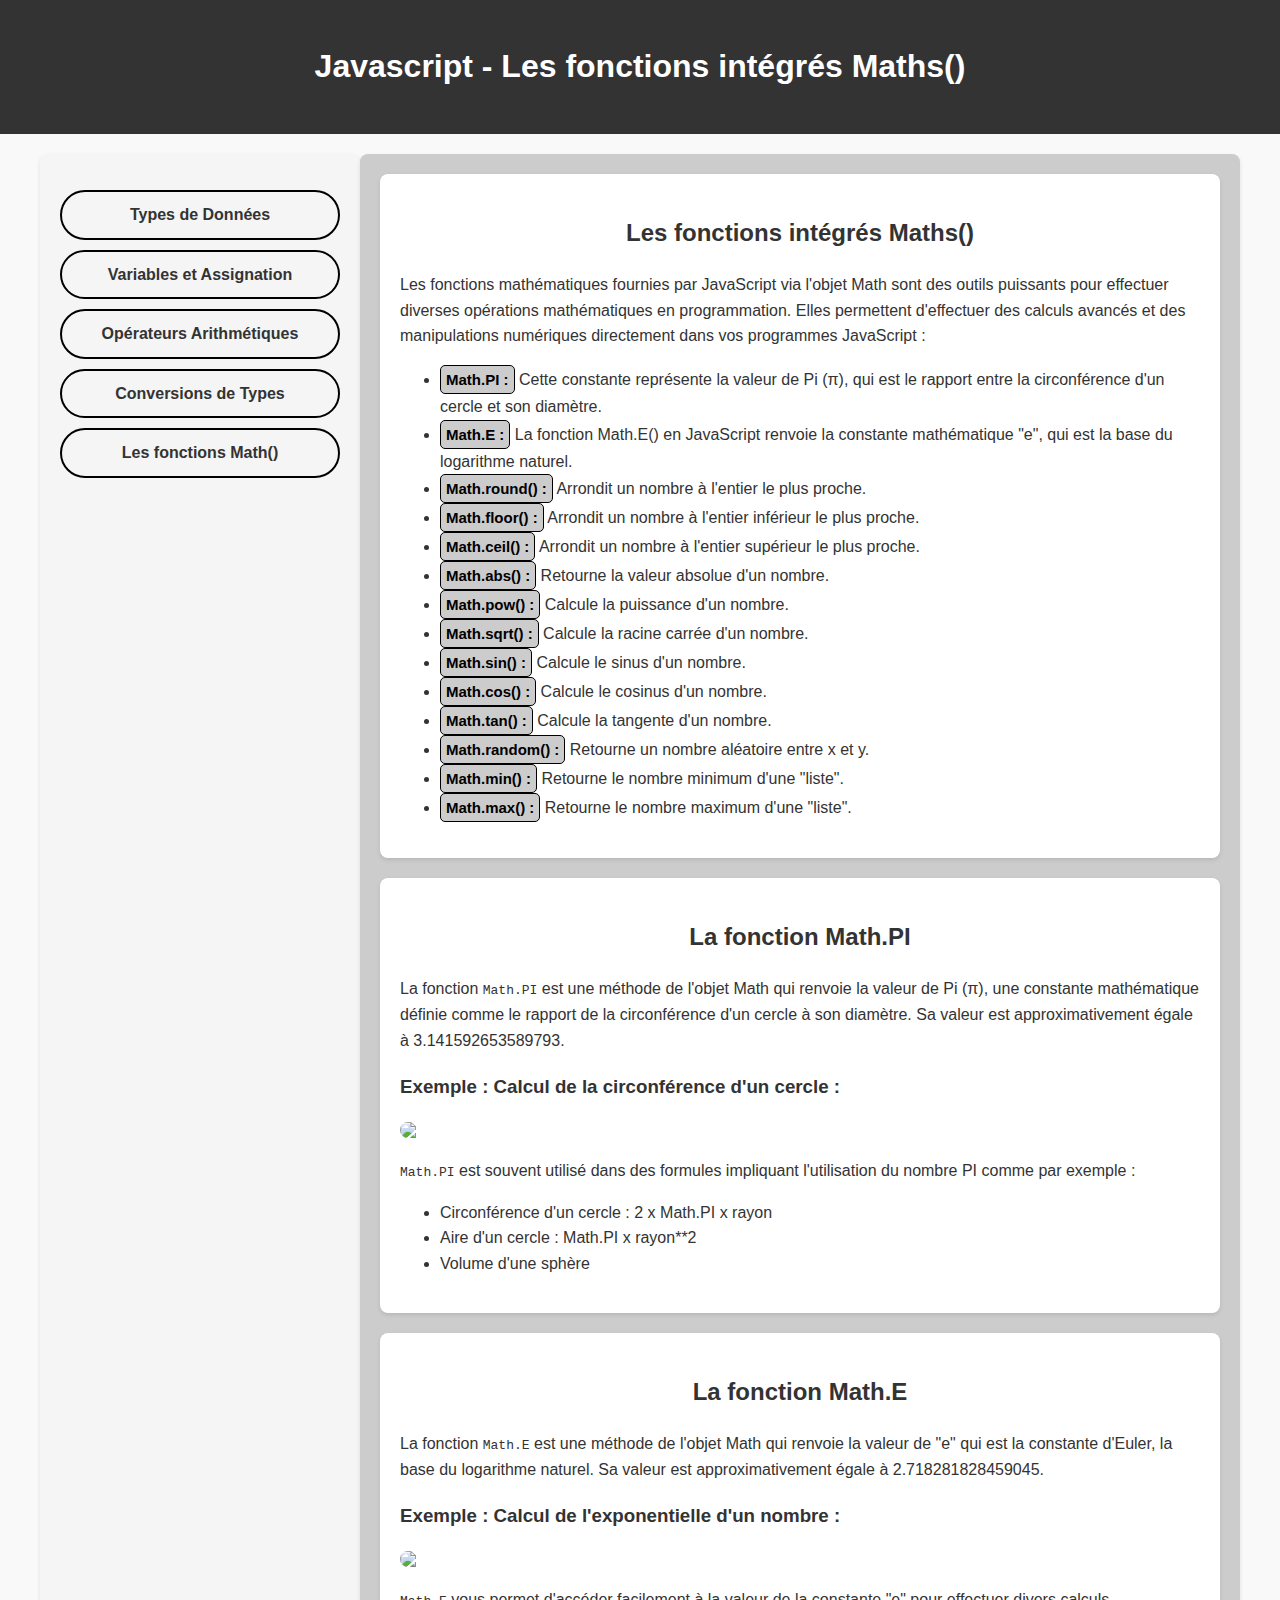
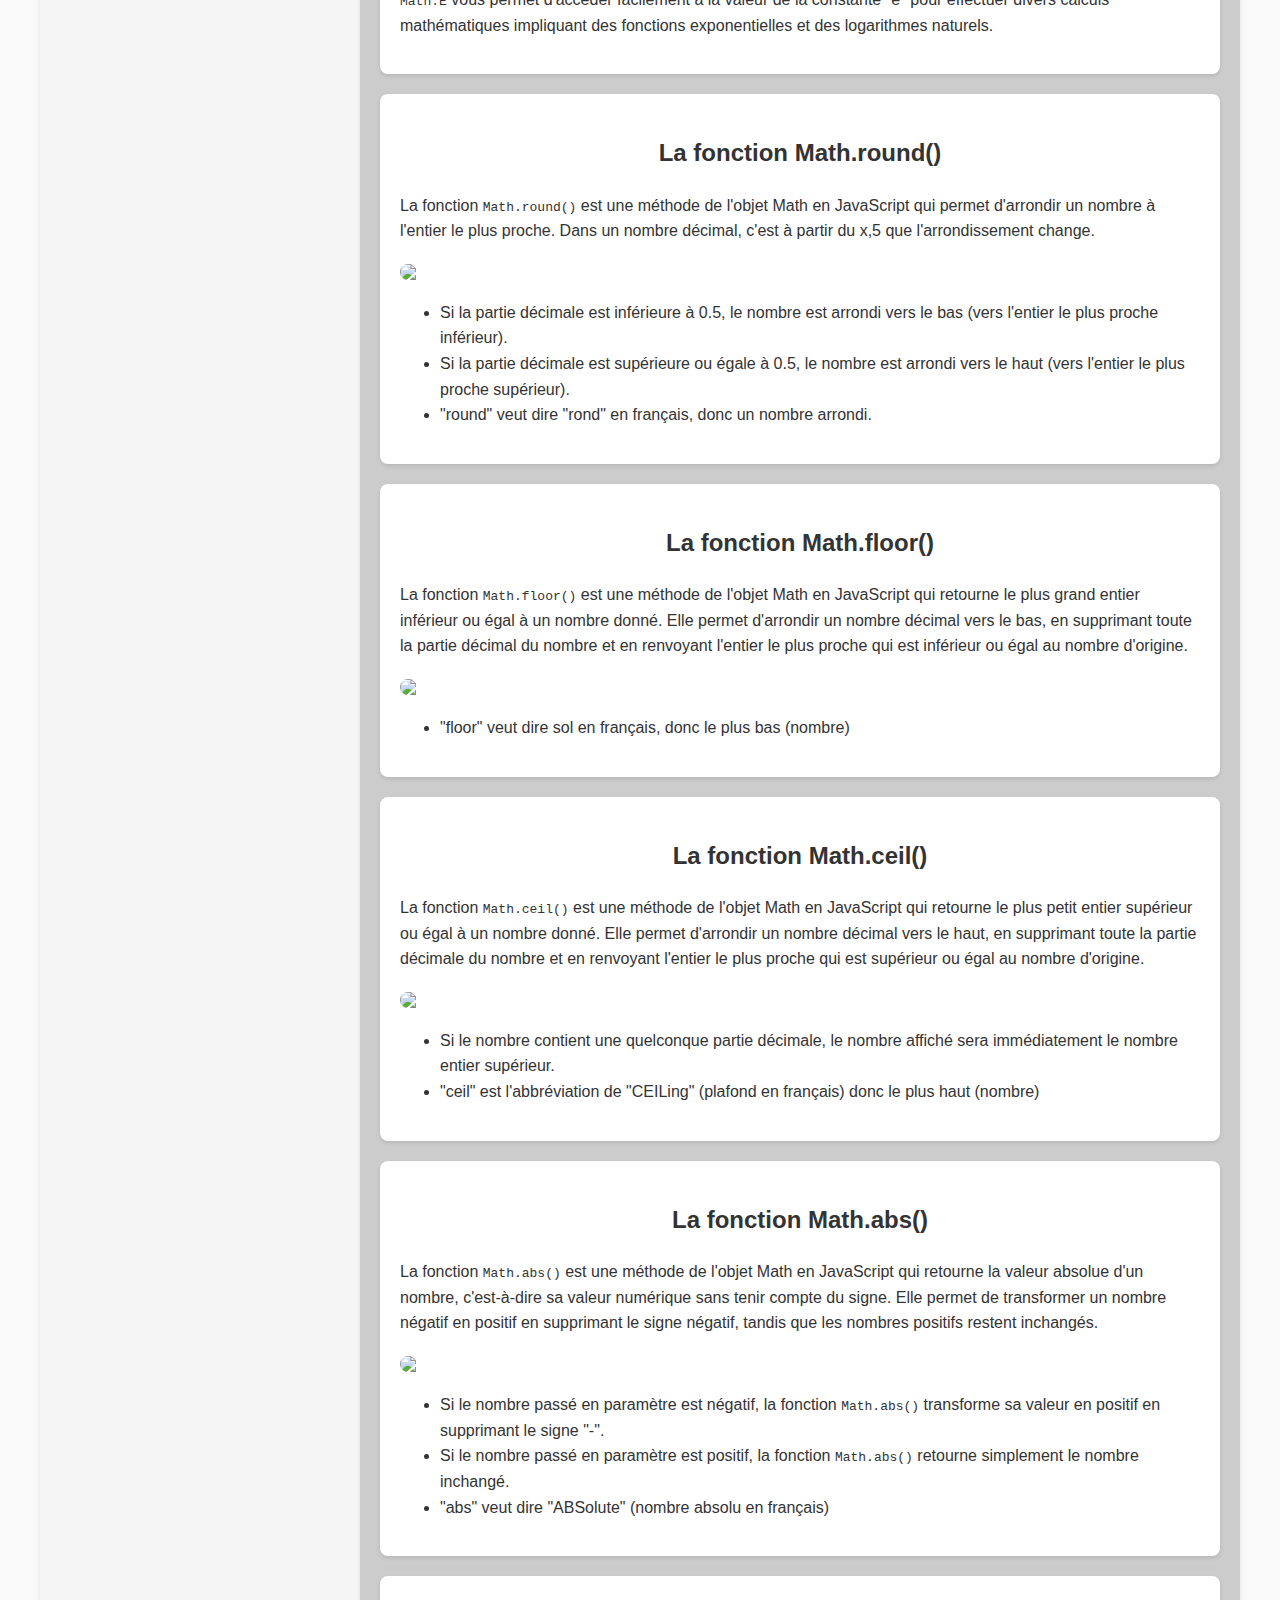
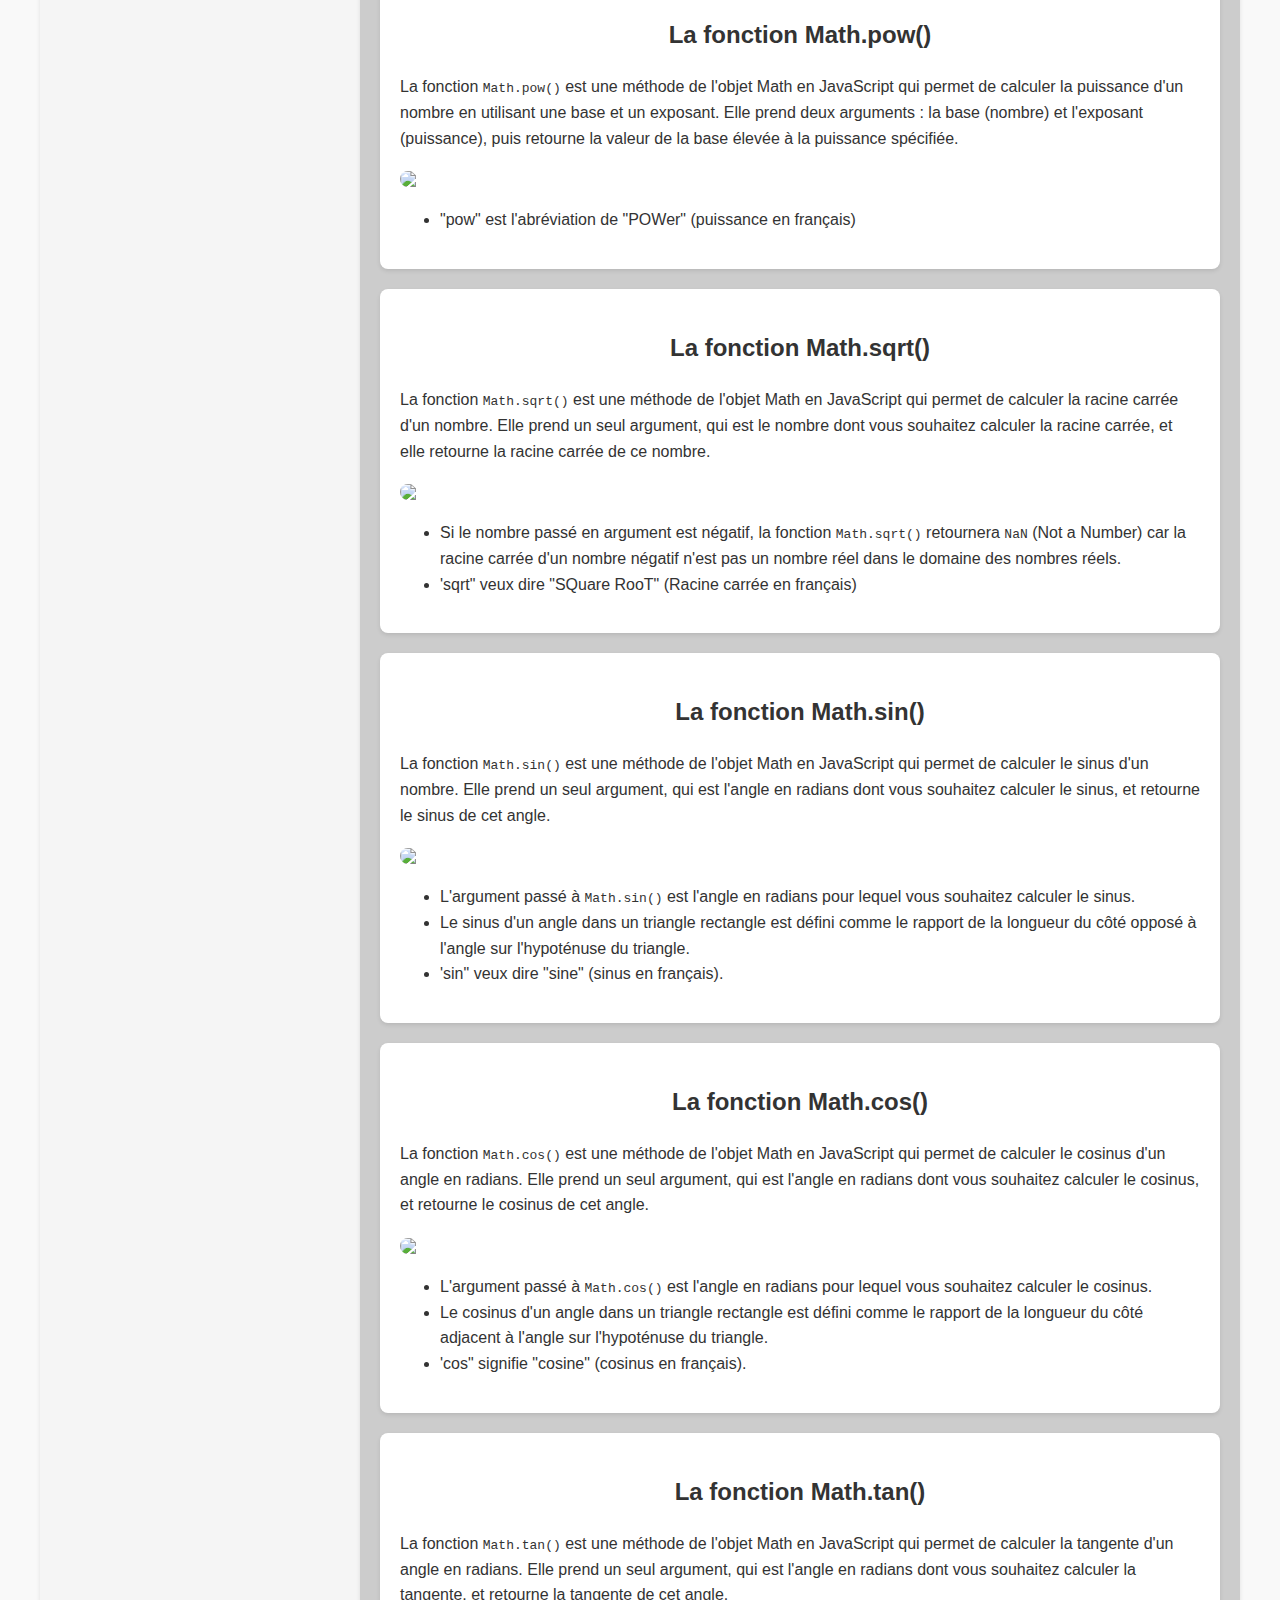
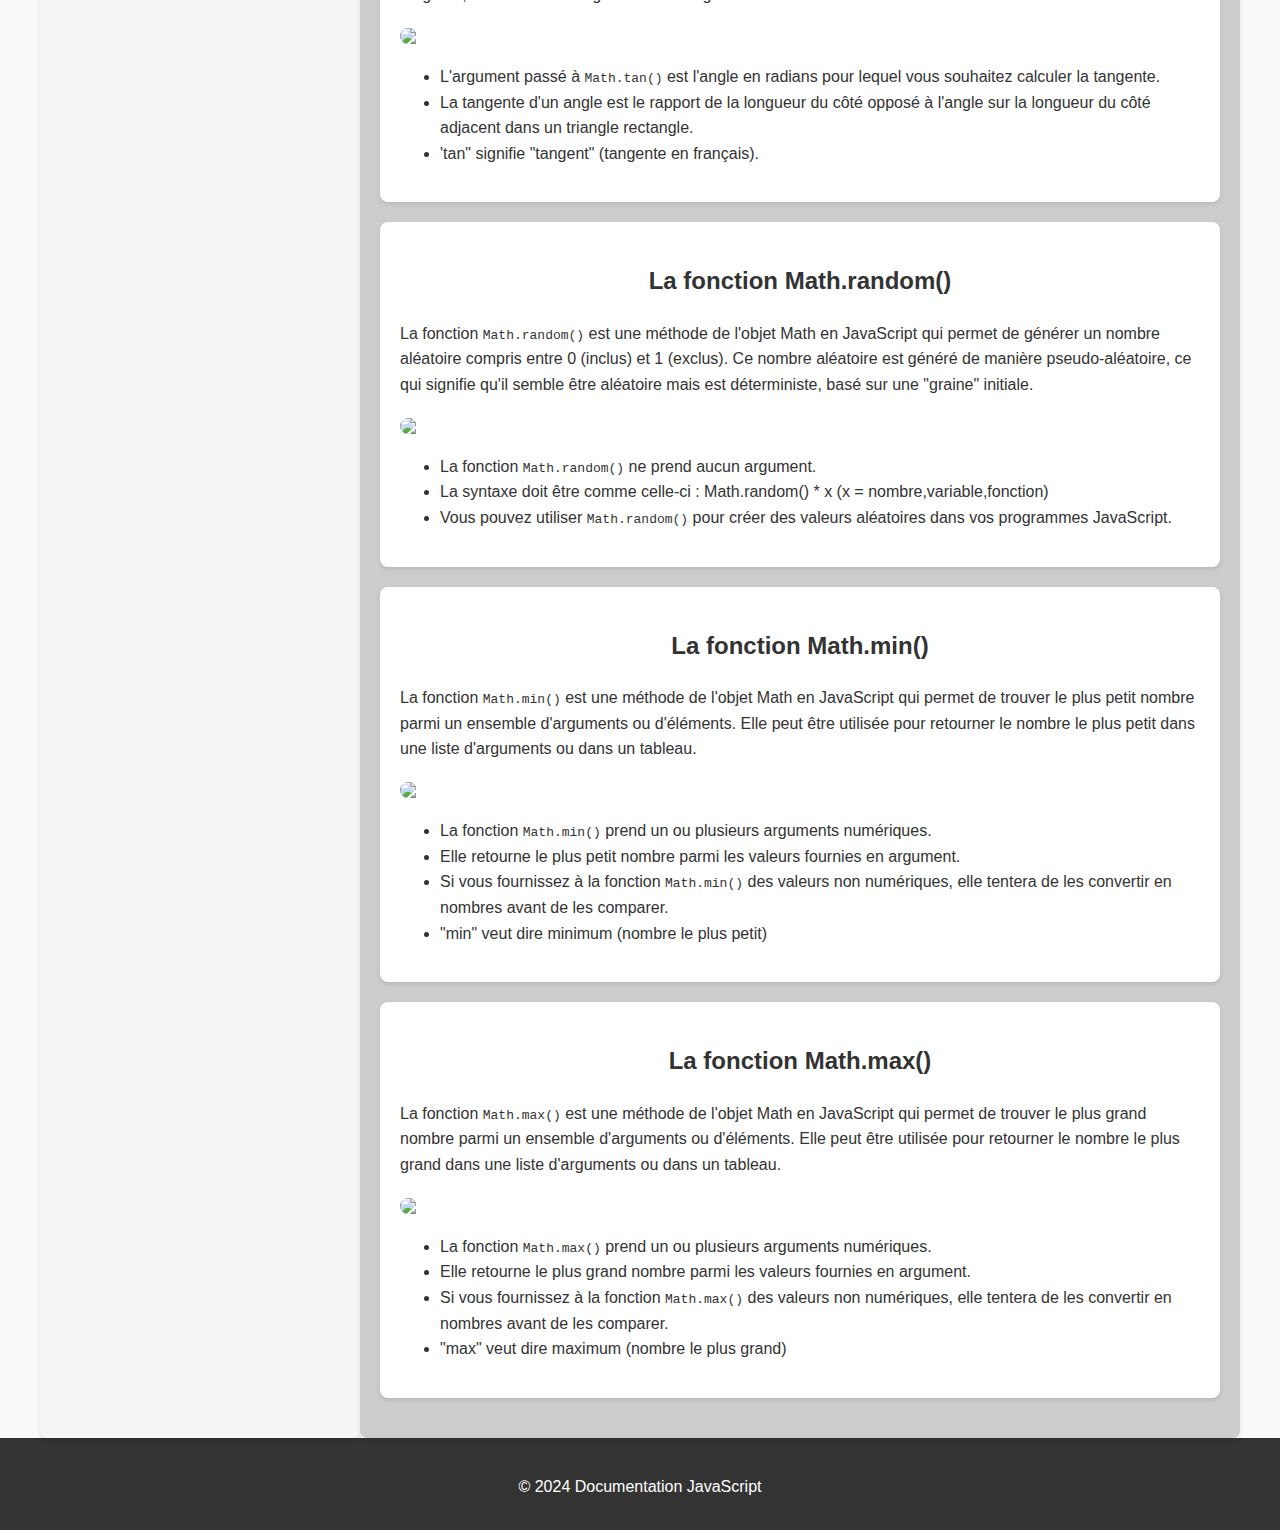
==== DOCSJS/mathsfunctionsjs.html @ 781de163 "Create mathsfunctionsjs.html" ====
<!DOCTYPE html>
<html lang="fr">
<head>
    <meta charset="UTF-8">
    <meta name="viewport" content="width=device-width, initial-scale=1.0">
    <title>Documentation JavaScript</title>
    <style>
        body {
            font-family: "Segoe UI", Tahoma, Geneva, Verdana, sans-serif;
            margin: 0;
            padding: 0;
            background-color: #f9f9f9;
            color: #333;
            line-height: 1.6;
        }
        header {
            background-color: #333;
            color: #fff;
            padding: 20px 0;
            text-align: center;
            margin-bottom: 20px;
        }
        .container {
            display: flex;
            max-width: 1200px;
            margin: 0 auto;
            padding: 0 20px;
        }
        main {
            width: 75%;
            padding: 20px;
            background-color: #ccc;
            border-radius: 8px;
            box-shadow: 0 2px 4px rgba(0, 0, 0, 0.1);
        }
        h1, h2 {
            text-align: center;
        }
        pre {
            background-color: #f5f5f5;
            padding: 10px;
            border-radius: 8px;
            overflow-x: auto;
            margin-top: 20px;
        }
        footer {
            text-align: center;
            padding: 20px 0;
            background-color: #333;
            color: #fff;
            clear: both;
        }
        img {
            max-width: 100%;
            height: auto;
            display: block;
            margin: 20px auto;
            border-radius: 8px;
        }
        section {
            background-color: #ffffff;
            border-radius: 8px;
            box-shadow: 0 2px 4px rgba(0, 0, 0, 0.1);
            padding: 20px;
            margin-bottom: 20px;
        }
        nav {
            width: 25%;
            background-color: #f5f5f5;
            padding: 20px;
            border-radius: 8px;
            box-shadow: 0 2px 4px rgba(0, 0, 0, 0.1);
        }
        nav h2 {
            color: #555;
            border-bottom: 1px solid #ccc;
            padding-bottom: 10px;
            margin-bottom: 20px;
        }
        nav ul {
            list-style: none;
            padding: 0;
        }
        nav li {
            margin-bottom: 10px;
            border: 2px solid black;
            text-align: center;
            border-radius: 25px;
            padding: 10px;
            cursor: pointer;
        }
        nav a {
            text-decoration: none;
            color: #333;
            font-weight: bold;
            transition: color 0.3s ease;
            display: block;
        }
        nav a:hover {
            color: #fff;
            background-color: black;
        }
        nav li:hover {
            background-color: black;
        }
        .typebutton {
            border-radius: 5px;
            font-weight: bold;
            border: 1px solid black;
            cursor: pointer;
            background-color: #ccc;
            font-size: 15px;
            padding: 5px;
        }
        #scrollToTopBtn {
            display: none;
            position: fixed;
            bottom: 20px;
            right: 20px;
            z-index: 99;
            font-size: 16px;
            border: none;
            outline: none;
            background-color: #333;
            color: white;
            cursor: pointer;
            padding: 15px;
            border-radius: 10px;
            transition: opacity 0.3s;
        }

        #scrollToTopBtn:hover {
            opacity: 0.8;
        }

    </style>
</head>
<body>
    <header>
        <h1>Javascript - Les fonctions intégrés Maths()</h1>
    </header>
    <button id="scrollToTopBtn" onclick="scrollToTop()" title="Retour en haut">Retour en haut</button>

    <div class="container">
        <nav>
            <ul>
                <li><a href="typesjs.html">Types de Données</a></li>
                <li><a href="variablesjs.html">Variables et Assignation</a></li>
                <li><a href="operateursjs.html">Opérateurs Arithmétiques</a></li>
                <li><a href="typesconversions.html">Conversions de Types</a></li>
                <li><a href="mathsfunctionsjs.html">Les fonctions Math()</a></li>
            </ul>
        </nav>

        <main>
            <section id="types">
                <h2>Les fonctions intégrés Maths()</h2>
                <p>Les fonctions mathématiques fournies par JavaScript via l'objet Math sont des outils puissants pour effectuer diverses opérations mathématiques en programmation. Elles permettent d'effectuer des calculs avancés et des manipulations numériques directement dans vos programmes JavaScript :</p>
                <ul>
                    <li><button class="typebutton" onclick="goTo(1)">Math.PI :</button> Cette constante représente la valeur de Pi (π), qui est le rapport entre la circonférence d'un cercle et son diamètre.</li>
                    <li><button class="typebutton" onclick="goTo(2)">Math.E :</button> La fonction Math.E() en JavaScript renvoie la constante mathématique "e", qui est la base du logarithme naturel.</li>
                    <li><button class="typebutton" onclick="goTo(3)">Math.round() :</button> Arrondit un nombre à l'entier le plus proche.</li>
                    <li><button class="typebutton" onclick="goTo(4)">Math.floor() :</button> Arrondit un nombre à l'entier inférieur le plus proche.</li>
                    <li><button class="typebutton" onclick="goTo(5)">Math.ceil() :</button> Arrondit un nombre à l'entier supérieur le plus proche.</li>
                    <li><button class="typebutton" onclick="goTo(6)">Math.abs() :</button> Retourne la valeur absolue d'un nombre.</li>
                    <li><button class="typebutton" onclick="goTo(7)">Math.pow() :</button> Calcule la puissance d'un nombre.</li>
                    <li><button class="typebutton" onclick="goTo(8)">Math.sqrt() :</button> Calcule la racine carrée d'un nombre.</li>
                    <li><button class="typebutton" onclick="goTo(9)">Math.sin() :</button> Calcule le sinus d'un nombre.</li>
                    <li><button class="typebutton" onclick="goTo(10)">Math.cos() :</button> Calcule le cosinus d'un nombre.</li>
                    <li><button class="typebutton" onclick="goTo(11)">Math.tan() :</button> Calcule la tangente d'un nombre.</li>
                    <li><button class="typebutton" onclick="goTo(12)">Math.random() :</button> Retourne un nombre aléatoire entre x et y.</li>
                    <li><button class="typebutton" onclick="goTo(13)">Math.min() :</button> Retourne le nombre minimum d'une "liste".</li>
                    <li><button class="typebutton" onclick="goTo(14)">Math.max() : </button> Retourne le nombre maximum d'une "liste".</li>
                </ul>
            </section>

            <section id="pi">
                <h2>La fonction Math.PI</h2>
                <p>La fonction <code>Math.PI</code> est une méthode de l'objet Math qui renvoie la valeur de Pi (π), une constante mathématique définie comme le rapport de la circonférence d'un cercle à son diamètre. Sa valeur est approximativement égale à 3.141592653589793.</p>
                <h3>Exemple : Calcul de la circonférence d'un cercle :</h3>
                <img src="../RAYSOIMAGES/mathpijs.png">
                <p><code>Math.PI</code> est souvent utilisé dans des formules impliquant l'utilisation du nombre PI comme par exemple :</p>
                <ul>
                    <li>Circonférence d'un cercle : 2 x Math.PI x rayon</li>
                    <li>Aire d'un cercle : Math.PI x rayon**2</li>
                    <li>Volume d'une sphère</li>
                </ul>
            </section>

            <section id="e">
                <h2>La fonction Math.E</h2>
                <p>La fonction <code>Math.E</code> est une méthode de l'objet Math qui renvoie la valeur de "e" qui est la constante d'Euler, la base du logarithme naturel. Sa valeur est approximativement égale à 2.718281828459045.</p>
                <h3>Exemple : Calcul de l'exponentielle d'un nombre :</h3>
                <img src="../RAYSOIMAGES/mathejs.png">
                <p><code>Math.E</code> vous permet d'accéder facilement à la valeur de la constante "e" pour effectuer divers calculs mathématiques impliquant des fonctions exponentielles et des logarithmes naturels.</p>
            </section>

            <section id="round">
                <h2>La fonction Math.round()</h2>
                <p>La fonction <code>Math.round()</code> est une méthode de l'objet Math en JavaScript qui permet d'arrondir un nombre à l'entier le plus proche. Dans un nombre décimal, c'est à partir du x,5 que l'arrondissement change.</p>
                <img src="../RAYSOIMAGES/mathroundjs.png">
                <ul>
                    <li>Si la partie décimale est inférieure à 0.5, le nombre est arrondi vers le bas (vers l'entier le plus proche inférieur).</li>
                    <li>Si la partie décimale est supérieure ou égale à 0.5, le nombre est arrondi vers le haut (vers l'entier le plus proche supérieur).</li>
                    <li>"round" veut dire "rond" en français, donc un nombre arrondi.</li>
                </ul>
            </section>

            <section id="floor">
                <h2>La fonction Math.floor()</h2>
                <p>La fonction <code>Math.floor()</code> est une méthode de l'objet Math en JavaScript qui retourne le plus grand entier inférieur ou égal à un nombre donné. Elle permet d'arrondir un nombre décimal vers le bas, en supprimant toute la partie décimal du nombre et en renvoyant l'entier le plus proche qui est inférieur ou égal au nombre d'origine.</p>
                <img src="../RAYSOIMAGES/mathfloorjs.png">
                <ul>
                    <li>"floor" veut dire sol en français, donc le plus bas (nombre)</li>
                </ul>
            </section>

            <section id="ceil">
                <h2>La fonction Math.ceil()</h2>
                <p>La fonction <code>Math.ceil()</code> est une méthode de l'objet Math en JavaScript qui retourne le plus petit entier supérieur ou égal à un nombre donné. Elle permet d'arrondir un nombre décimal vers le haut, en supprimant toute la partie décimale du nombre et en renvoyant l'entier le plus proche qui est supérieur ou égal au nombre d'origine.</p>
                <img src="../RAYSOIMAGES/mathceiljs.png">
                <ul>
                    <li>Si le nombre contient une quelconque partie décimale, le nombre affiché sera immédiatement le nombre entier supérieur.</li>
                    <li>"ceil" est l'abbréviation de "CEILing" (plafond en français) donc le plus haut (nombre)</li>
                </ul>
            </section>

            <section id="abs">
                <h2>La fonction Math.abs()</h2>
                <p>La fonction <code>Math.abs()</code> est une méthode de l'objet Math en JavaScript qui retourne la valeur absolue d'un nombre, c'est-à-dire sa valeur numérique sans tenir compte du signe. Elle permet de transformer un nombre négatif en positif en supprimant le signe négatif, tandis que les nombres positifs restent inchangés.</p>
                <img src="../RAYSOIMAGES/mathabsjs.png">
                <ul>
                    <li>Si le nombre passé en paramètre est négatif, la fonction <code>Math.abs()</code> transforme sa valeur en positif en supprimant le signe "-".</li>
                    <li>Si le nombre passé en paramètre est positif, la fonction <code>Math.abs()</code> retourne simplement le nombre inchangé.</li>
                    <li>"abs" veut dire "ABSolute" (nombre absolu en français)</li>
                </ul>
            </section>

            <section id="pow">
                <h2>La fonction Math.pow()</h2>
                <p>La fonction <code>Math.pow()</code> est une méthode de l'objet Math en JavaScript qui permet de calculer la puissance d'un nombre en utilisant une base et un exposant. Elle prend deux arguments : la base (nombre) et l'exposant (puissance), puis retourne la valeur de la base élevée à la puissance spécifiée.</p>
                <img src="../RAYSOIMAGES/mathpowjs.png">
                <ul>
                    <li>"pow" est l'abréviation de "POWer" (puissance en français)</li>
                </ul>
            </section>

            <section id="sqrt">
                <h2>La fonction Math.sqrt()</h2>
                <p>La fonction <code>Math.sqrt()</code> est une méthode de l'objet Math en JavaScript qui permet de calculer la racine carrée d'un nombre. Elle prend un seul argument, qui est le nombre dont vous souhaitez calculer la racine carrée, et elle retourne la racine carrée de ce nombre.</p>
                <img src="../RAYSOIMAGES/mathsqrtjs.png">
                <ul>
                    <li>Si le nombre passé en argument est négatif, la fonction <code>Math.sqrt()</code> retournera <code>NaN</code> (Not a Number) car la racine carrée d'un nombre négatif n'est pas un nombre réel dans le domaine des nombres réels.</li>
                    <li>'sqrt" veux dire "SQuare RooT" (Racine carrée en français)</li>
                </ul>
            </section>

            <section id="sin">
                <h2>La fonction Math.sin()</h2>
                <p>La fonction <code>Math.sin()</code> est une méthode de l'objet Math en JavaScript qui permet de calculer le sinus d'un nombre. Elle prend un seul argument, qui est l'angle en radians dont vous souhaitez calculer le sinus, et retourne le sinus de cet angle.</p>
                <img src="../RAYSOIMAGES/mathsinjs.png">
                <ul>
                    <li>L'argument passé à <code>Math.sin()</code> est l'angle en radians pour lequel vous souhaitez calculer le sinus.</li>
                    <li>Le sinus d'un angle dans un triangle rectangle est défini comme le rapport de la longueur du côté opposé à l'angle sur l'hypoténuse du triangle.</li>
                    <li>'sin" veux dire "sine" (sinus en français).</li>
                </ul>
            </section>

            <section id="cos">
                <h2>La fonction Math.cos()</h2>
                <p>La fonction <code>Math.cos()</code> est une méthode de l'objet Math en JavaScript qui permet de calculer le cosinus d'un angle en radians. Elle prend un seul argument, qui est l'angle en radians dont vous souhaitez calculer le cosinus, et retourne le cosinus de cet angle.</p>
                <img src="../RAYSOIMAGES/mathcosjs.png">
                <ul>
                    <li>L'argument passé à <code>Math.cos()</code> est l'angle en radians pour lequel vous souhaitez calculer le cosinus.</li>
                    <li>Le cosinus d'un angle dans un triangle rectangle est défini comme le rapport de la longueur du côté adjacent à l'angle sur l'hypoténuse du triangle.</li>
                    <li>'cos" signifie "cosine" (cosinus en français).</li>
                </ul>
            </section>

            <section id="tan">
                <h2>La fonction Math.tan()</h2>
                <p>La fonction <code>Math.tan()</code> est une méthode de l'objet Math en JavaScript qui permet de calculer la tangente d'un angle en radians. Elle prend un seul argument, qui est l'angle en radians dont vous souhaitez calculer la tangente, et retourne la tangente de cet angle.</p>                <img src="../RAYSOIMAGES/mathtanjs.png">
                <ul>
                    <li>L'argument passé à <code>Math.tan()</code> est l'angle en radians pour lequel vous souhaitez calculer la tangente.</li>
                    <li>La tangente d'un angle est le rapport de la longueur du côté opposé à l'angle sur la longueur du côté adjacent dans un triangle rectangle.</li>
                    <li>'tan" signifie "tangent" (tangente en français).</li>
                </ul>
            </section>

            <section id="random">
                <h2>La fonction Math.random()</h2>
                <p>La fonction <code>Math.random()</code> est une méthode de l'objet Math en JavaScript qui permet de générer un nombre aléatoire compris entre 0 (inclus) et 1 (exclus). Ce nombre aléatoire est généré de manière pseudo-aléatoire, ce qui signifie qu'il semble être aléatoire mais est déterministe, basé sur une "graine" initiale.</p>
                <img src="../RAYSOIMAGES/mathrandomjs.png">
                <ul>
                    <li>La fonction <code>Math.random()</code> ne prend aucun argument.</li>
                    <li>La syntaxe doit être comme celle-ci : Math.random() * x (x = nombre,variable,fonction)</li>
                    <li>Vous pouvez utiliser <code>Math.random()</code> pour créer des valeurs aléatoires dans vos programmes JavaScript.</li>
                </ul>
            </section> 
            
            <section id="min">
                <h2>La fonction Math.min()</h2>
                <p>La fonction <code>Math.min()</code> est une méthode de l'objet Math en JavaScript qui permet de trouver le plus petit nombre parmi un ensemble d'arguments ou d'éléments. Elle peut être utilisée pour retourner le nombre le plus petit dans une liste d'arguments ou dans un tableau.</p>
                <img src="../RAYSOIMAGES/mathminjs.png">
                <ul>
                    <li>La fonction <code>Math.min()</code> prend un ou plusieurs arguments numériques.</li>
                    <li>Elle retourne le plus petit nombre parmi les valeurs fournies en argument.</li>
                    <li>Si vous fournissez à la fonction <code>Math.min()</code> des valeurs non numériques, elle tentera de les convertir en nombres avant de les comparer.</li>
                    <li>"min" veut dire minimum (nombre le plus petit)</li>
                </ul>
            </section>

            <section id="max">
                <h2>La fonction Math.max()</h2>
                <p>La fonction <code>Math.max()</code> est une méthode de l'objet Math en JavaScript qui permet de trouver le plus grand nombre parmi un ensemble d'arguments ou d'éléments. Elle peut être utilisée pour retourner le nombre le plus grand dans une liste d'arguments ou dans un tableau.</p>
                <img src="../RAYSOIMAGES/mathmaxjs.png">
                <ul>
                    <li>La fonction <code>Math.max()</code> prend un ou plusieurs arguments numériques.</li>
                    <li>Elle retourne le plus grand nombre parmi les valeurs fournies en argument.</li>
                    <li>Si vous fournissez à la fonction <code>Math.max()</code> des valeurs non numériques, elle tentera de les convertir en nombres avant de les comparer.</li>
                    <li>"max" veut dire maximum (nombre le plus grand)</li>
                </ul>
            </section>
        </main>
    </div>

    <footer>
        <p>&copy; 2024 Documentation JavaScript</p>
    </footer>

    <script>
        function goTo(section){
            switch(section){
                case 1:
                    window.location.href = "#pi";
                    break;
                case 2:
                    window.location.href="#e";
                    break;
                case 3:
                    window.location.href="#round";
                    break;
                case 4:
                    window.location.href="#floor";
                    break;
                case 5:
                    window.location.href="#ceil";
                    break;
                case 6:
                    window.location.href="#abs";
                    break;
                case 7:
                    window.location.href="#pow";
                    break;
                case 8:
                    window.location.href="#sqrt";
                    break;
                case 9:
                    window.location.href="#sin";
                    break;
                case 10:
                    window.location.href="#cos";
                    break;
                case 11:
                    window.location.href="#tan";
                    break;
                case 12: 
                    window.location.href="#random";
                    break;
                case 13:
                    window.location.href="#min";
                    break;
                case 14:
                    window.location.href="#max";
                    break;
            }
        }

        // Fonction pour afficher ou masquer le bouton en fonction du défilement de la page
        window.onscroll = function() {
            scrollFunction();
        };

        function scrollFunction() {
            const scrollToTopBtn = document.getElementById("scrollToTopBtn");
            if (document.body.scrollTop > 100 || document.documentElement.scrollTop > 100) {
                scrollToTopBtn.style.display = "block";
            } else {
                scrollToTopBtn.style.display = "none";
            }
        }

        // Fonction pour faire défiler la page vers le haut lorsque le bouton est cliqué
        function scrollToTop() {
            document.body.scrollTop = 0; // Pour les navigateurs Safari
            document.documentElement.scrollTop = 0; // Pour les autres navigateurs
        }

    </script>
</body>
</html>
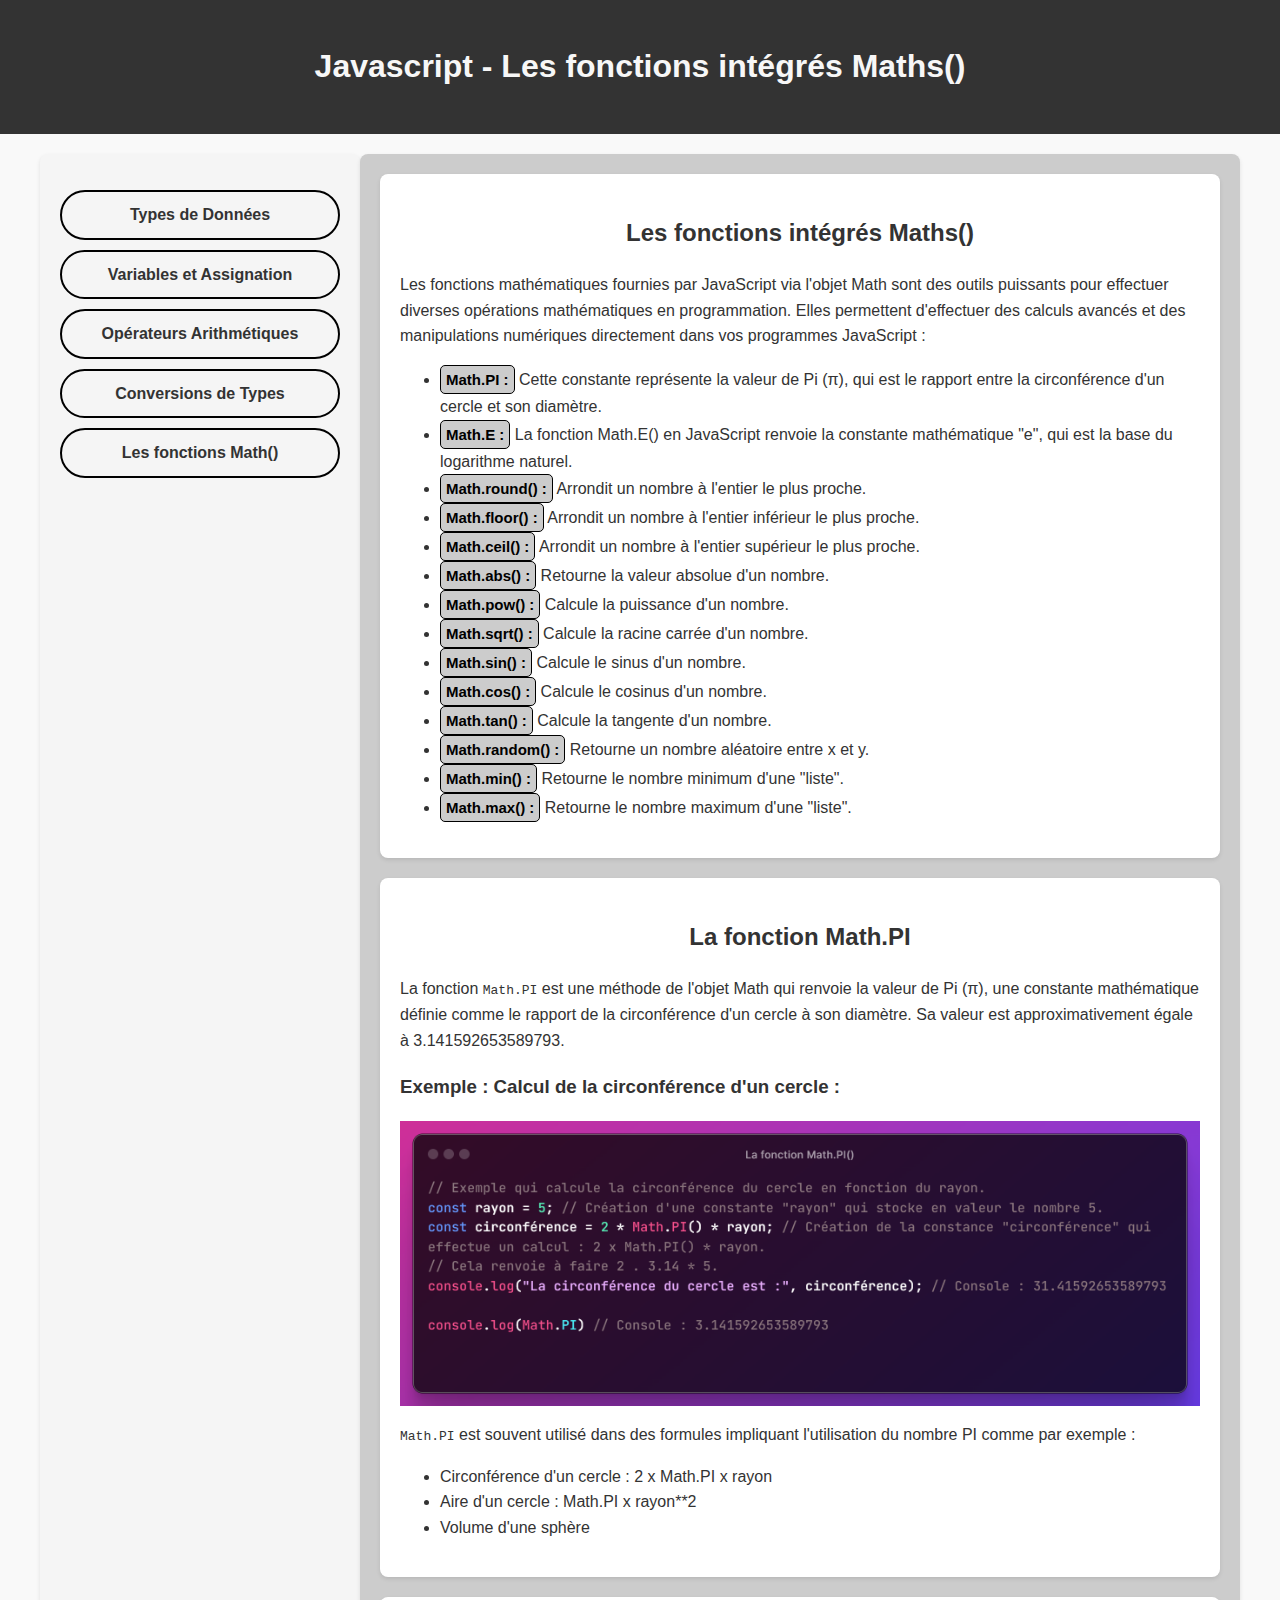
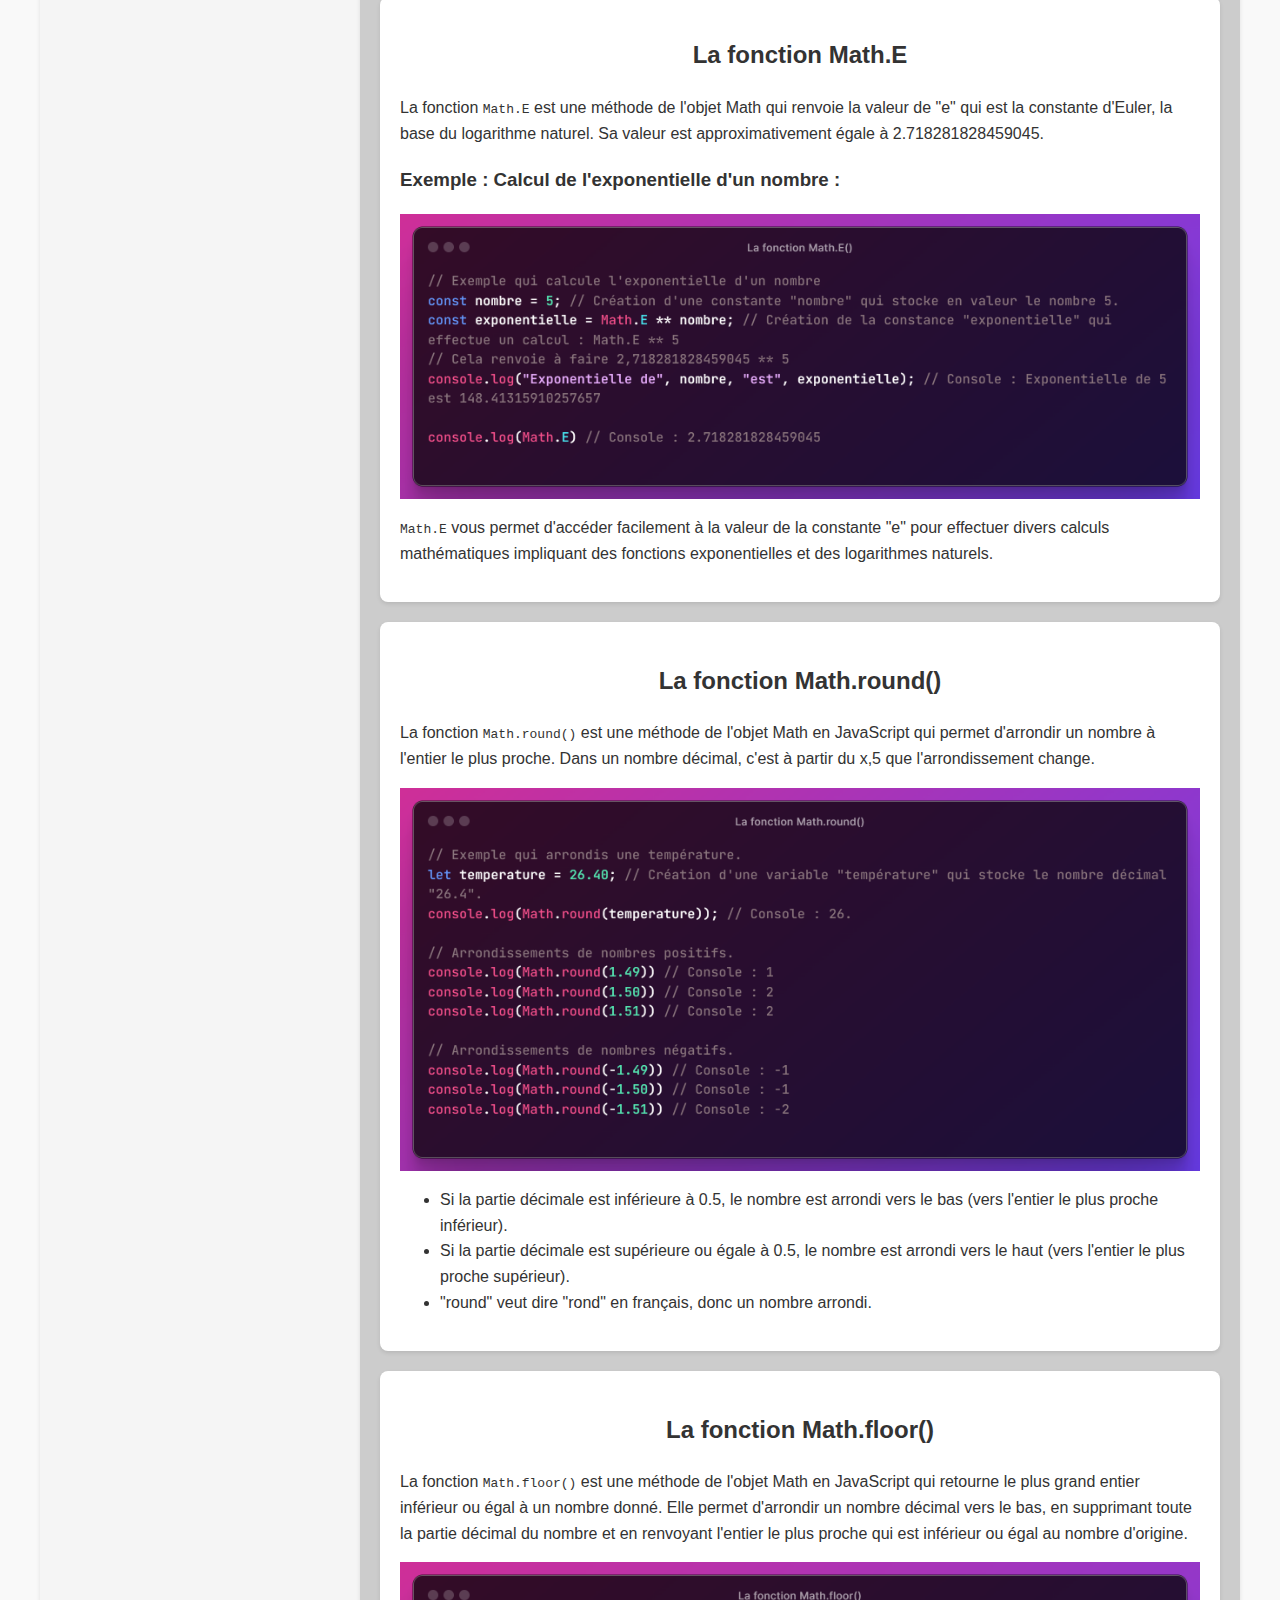
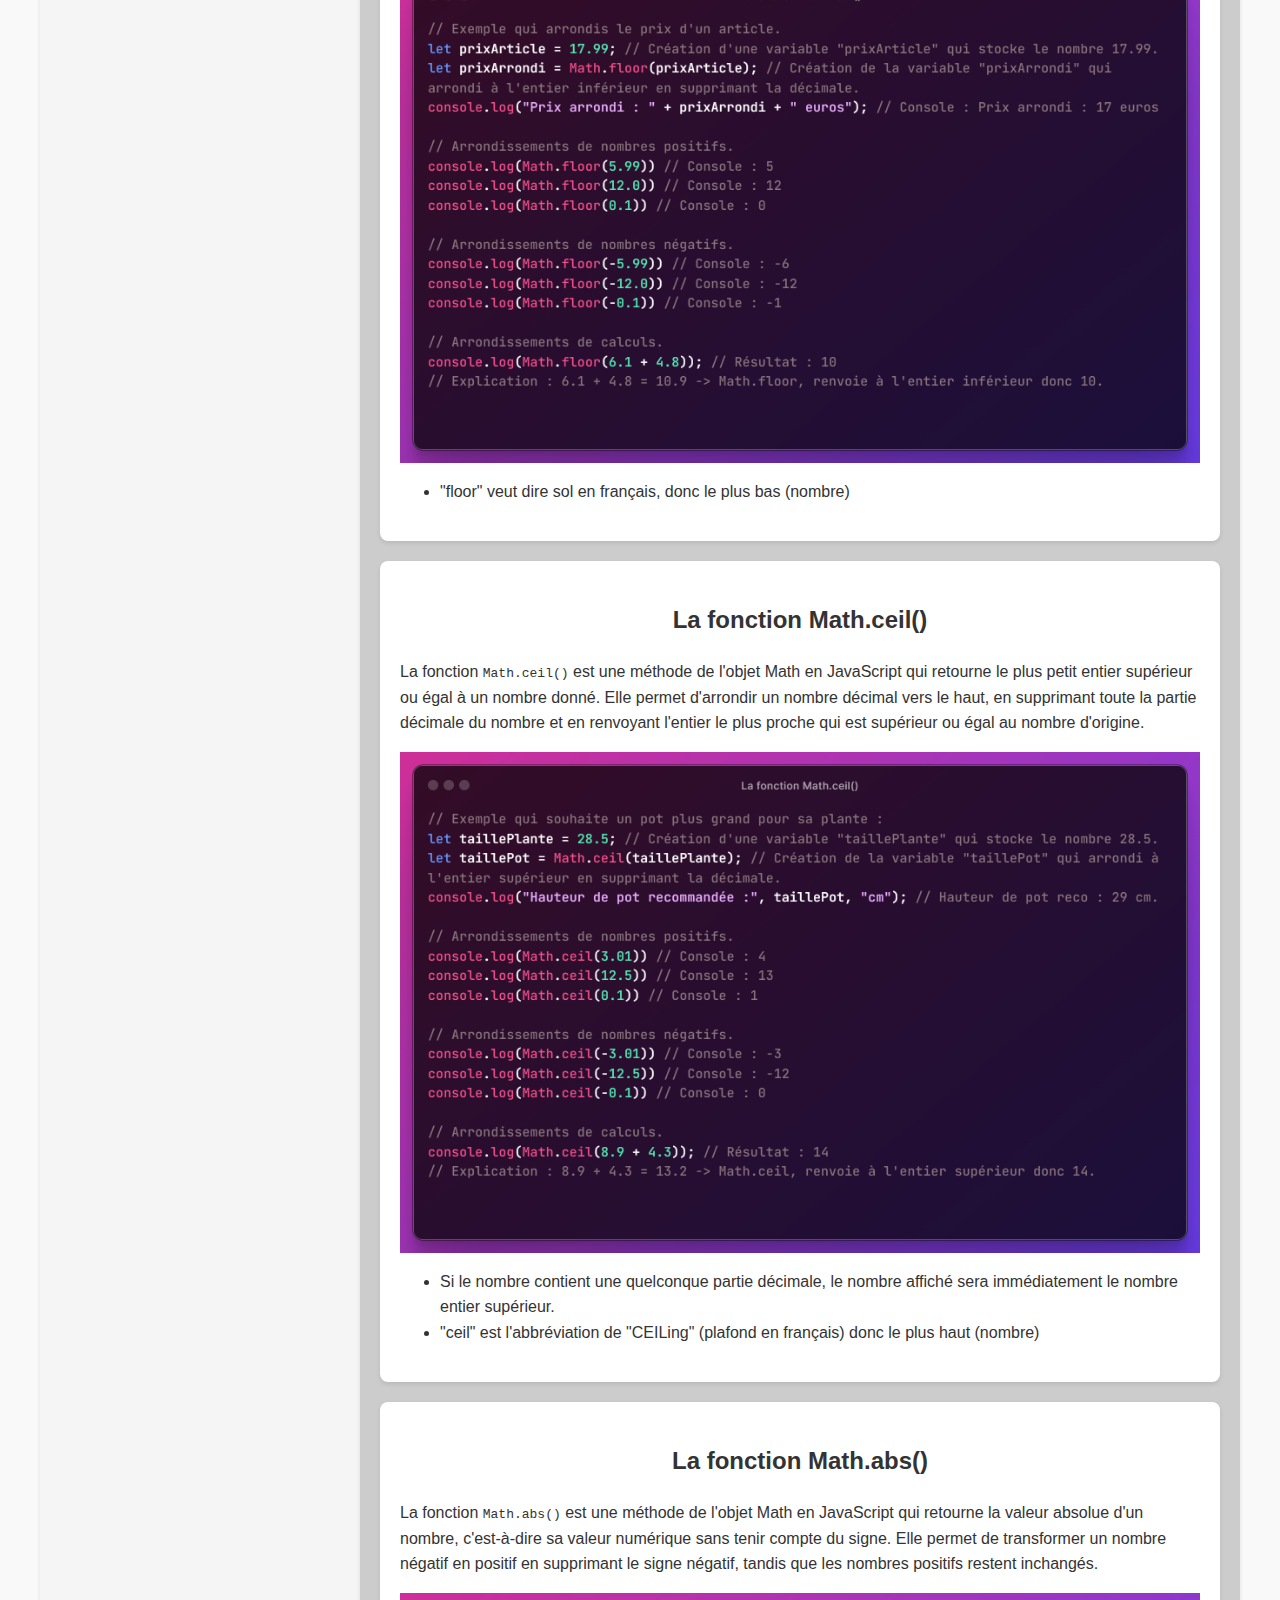
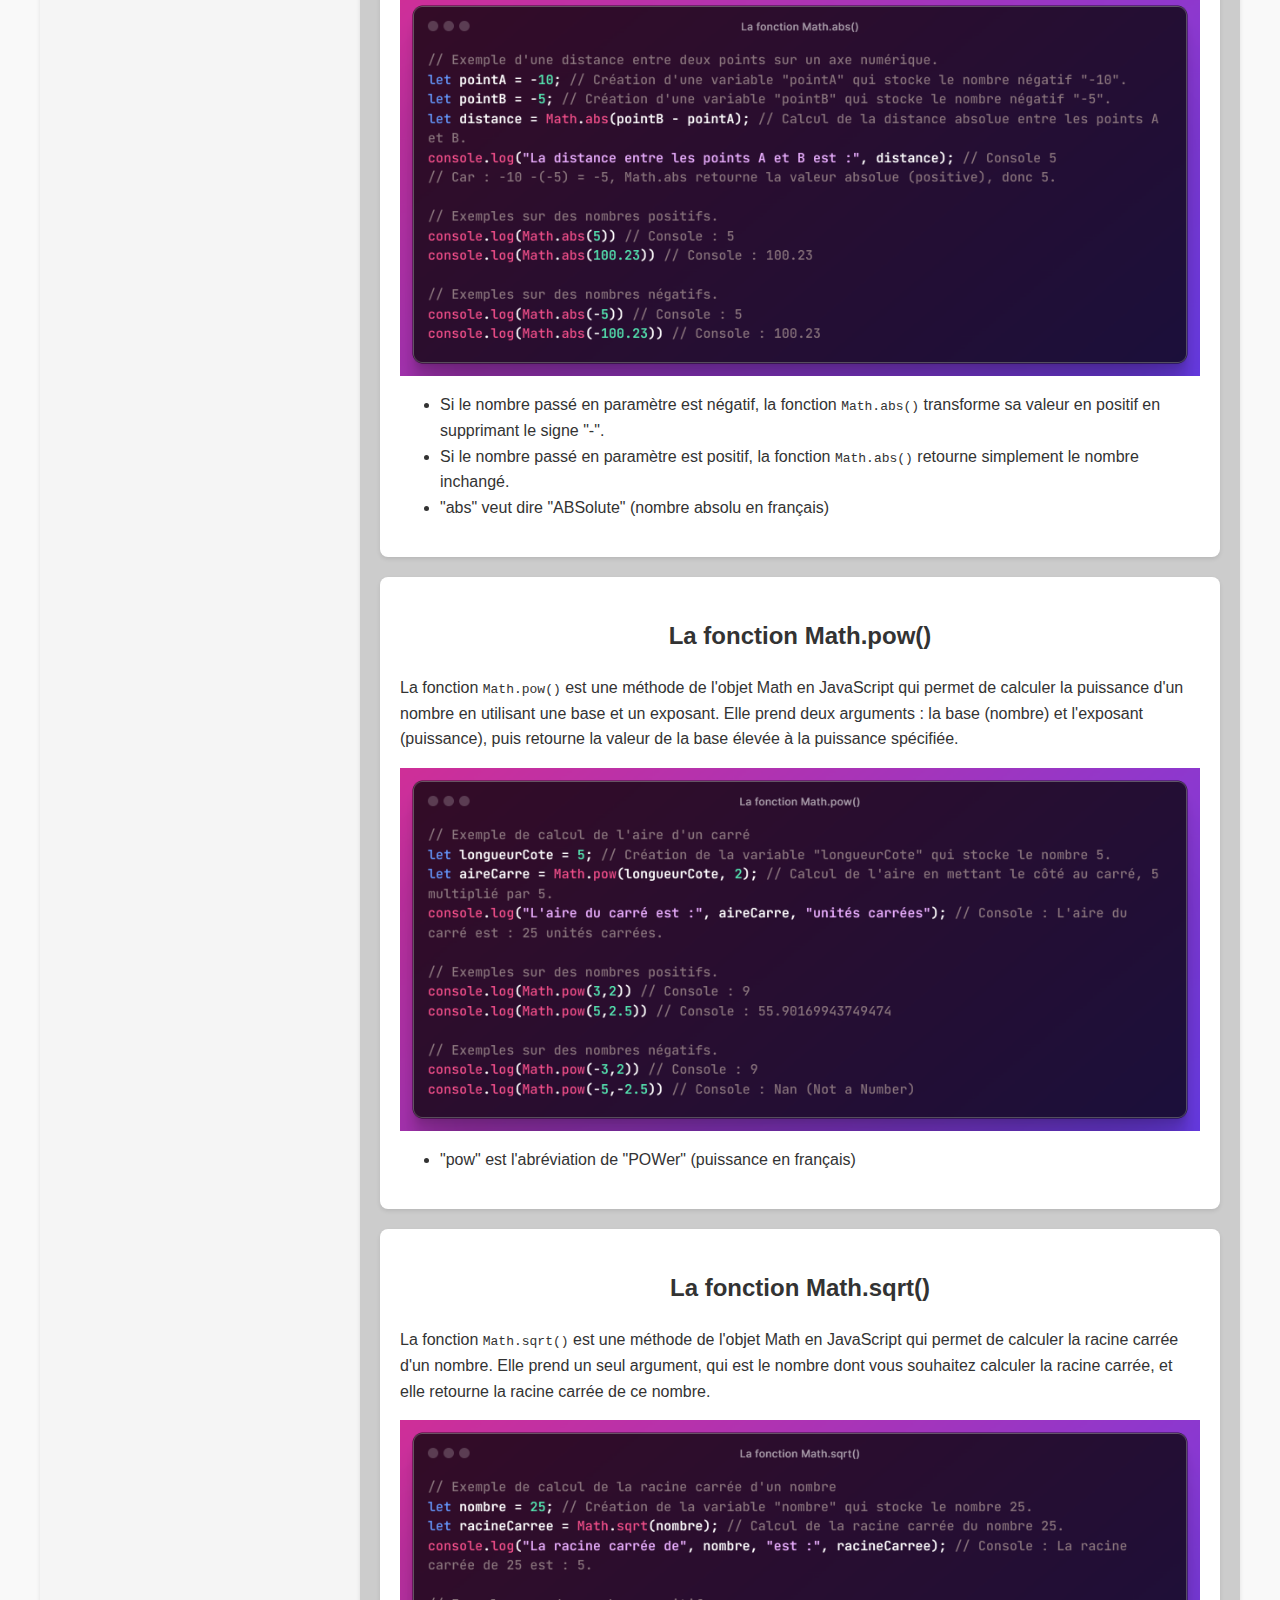
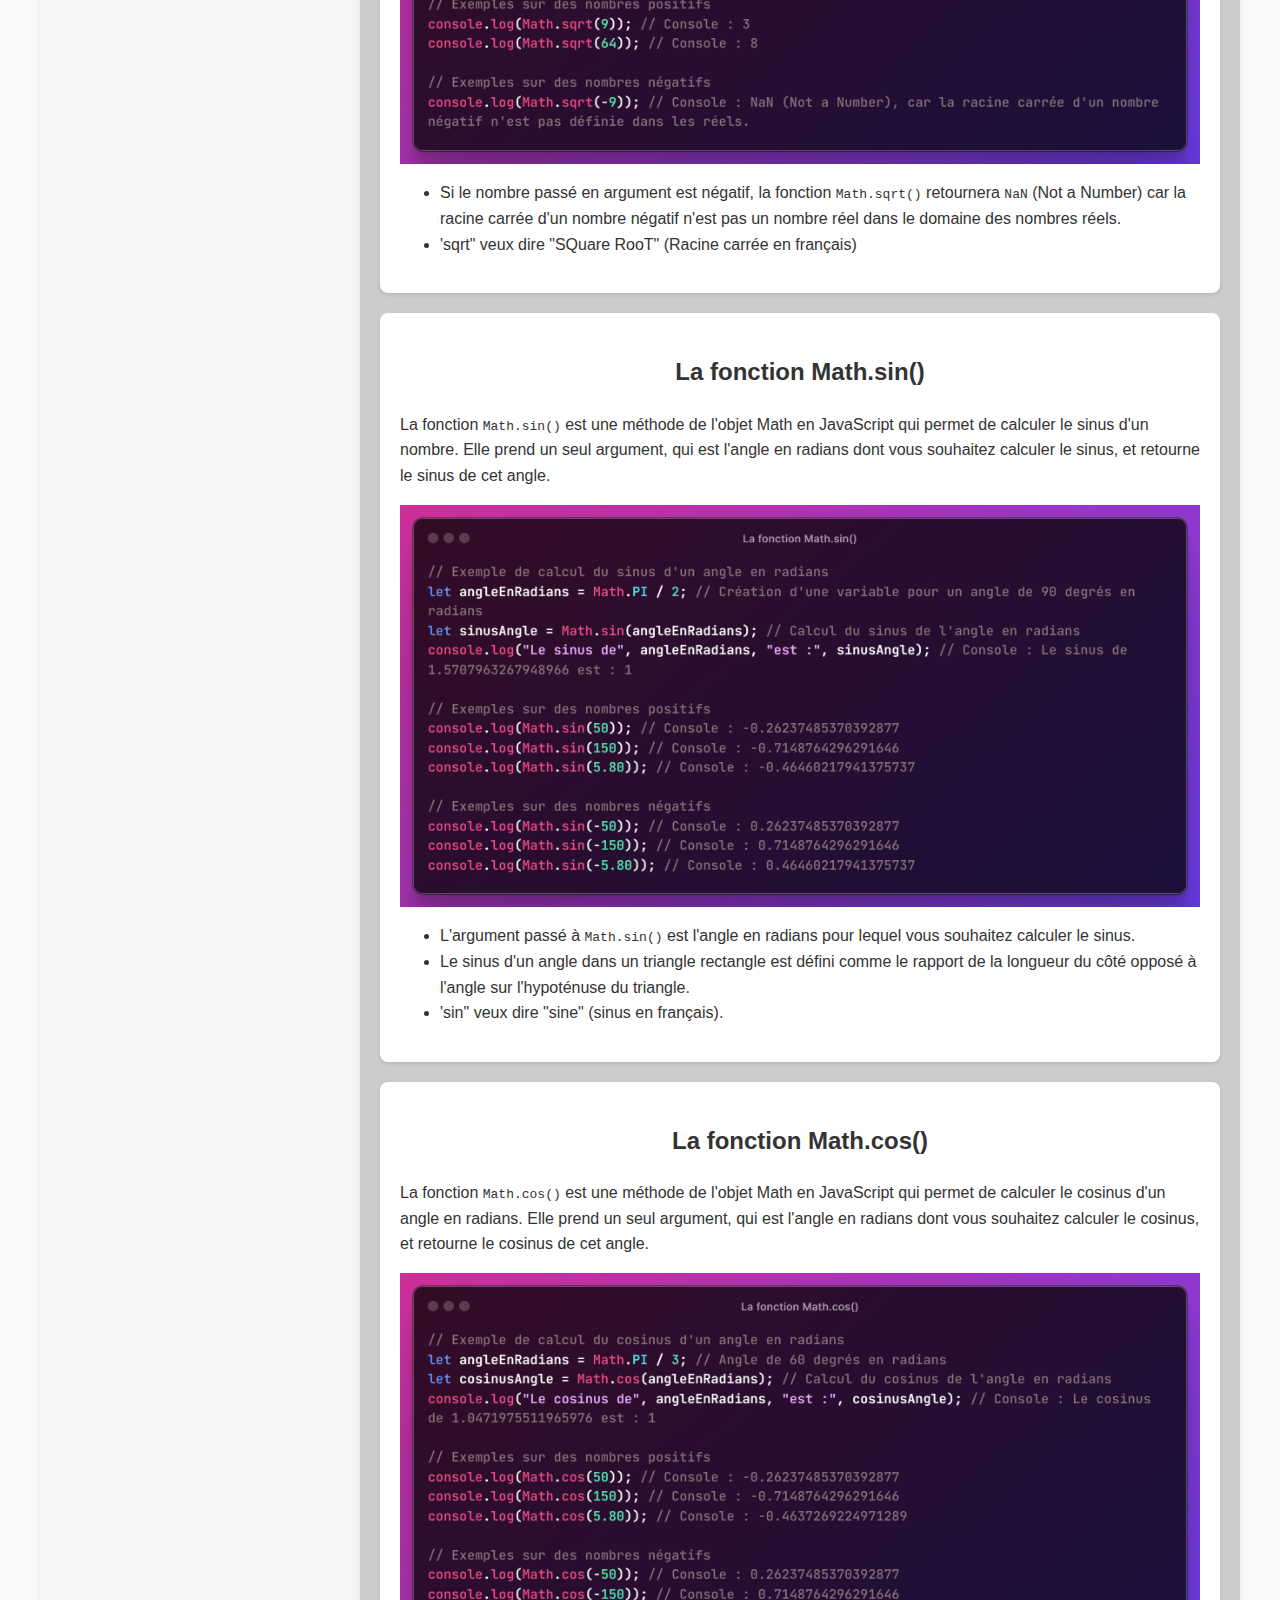
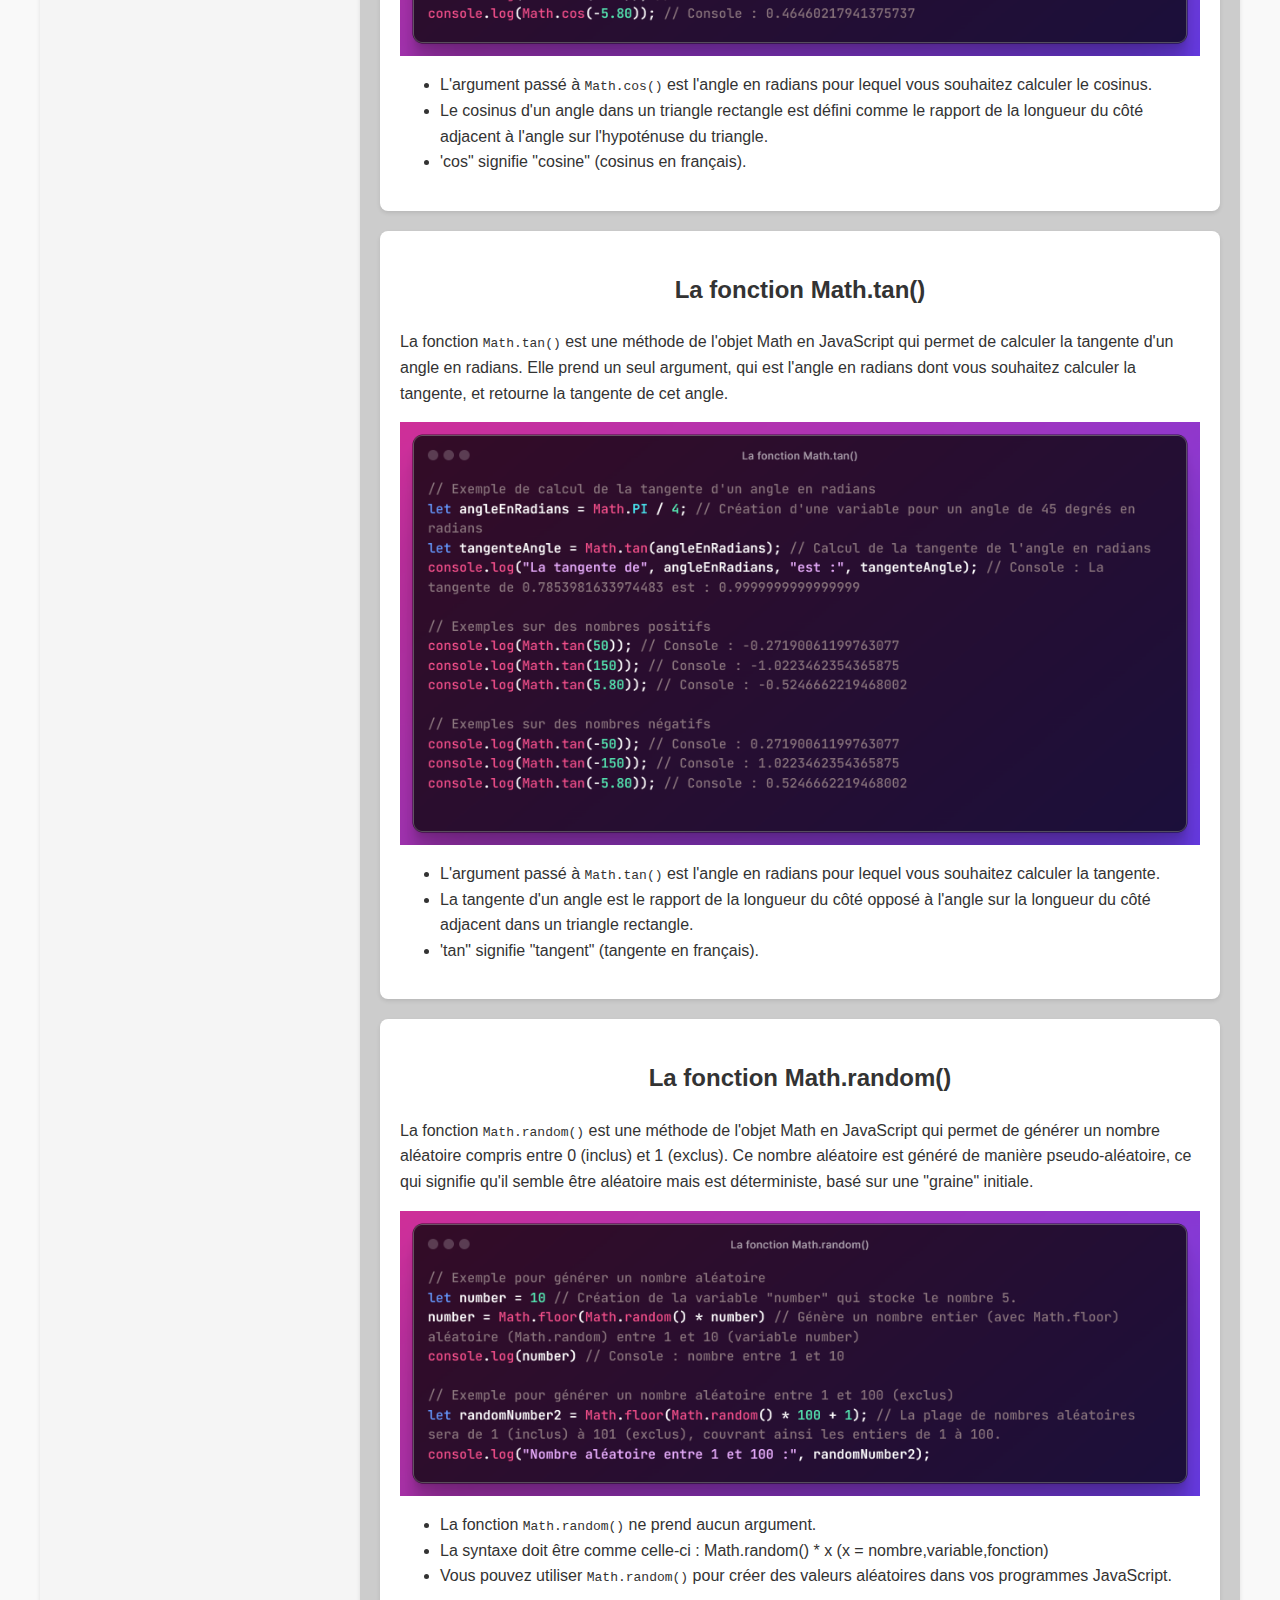
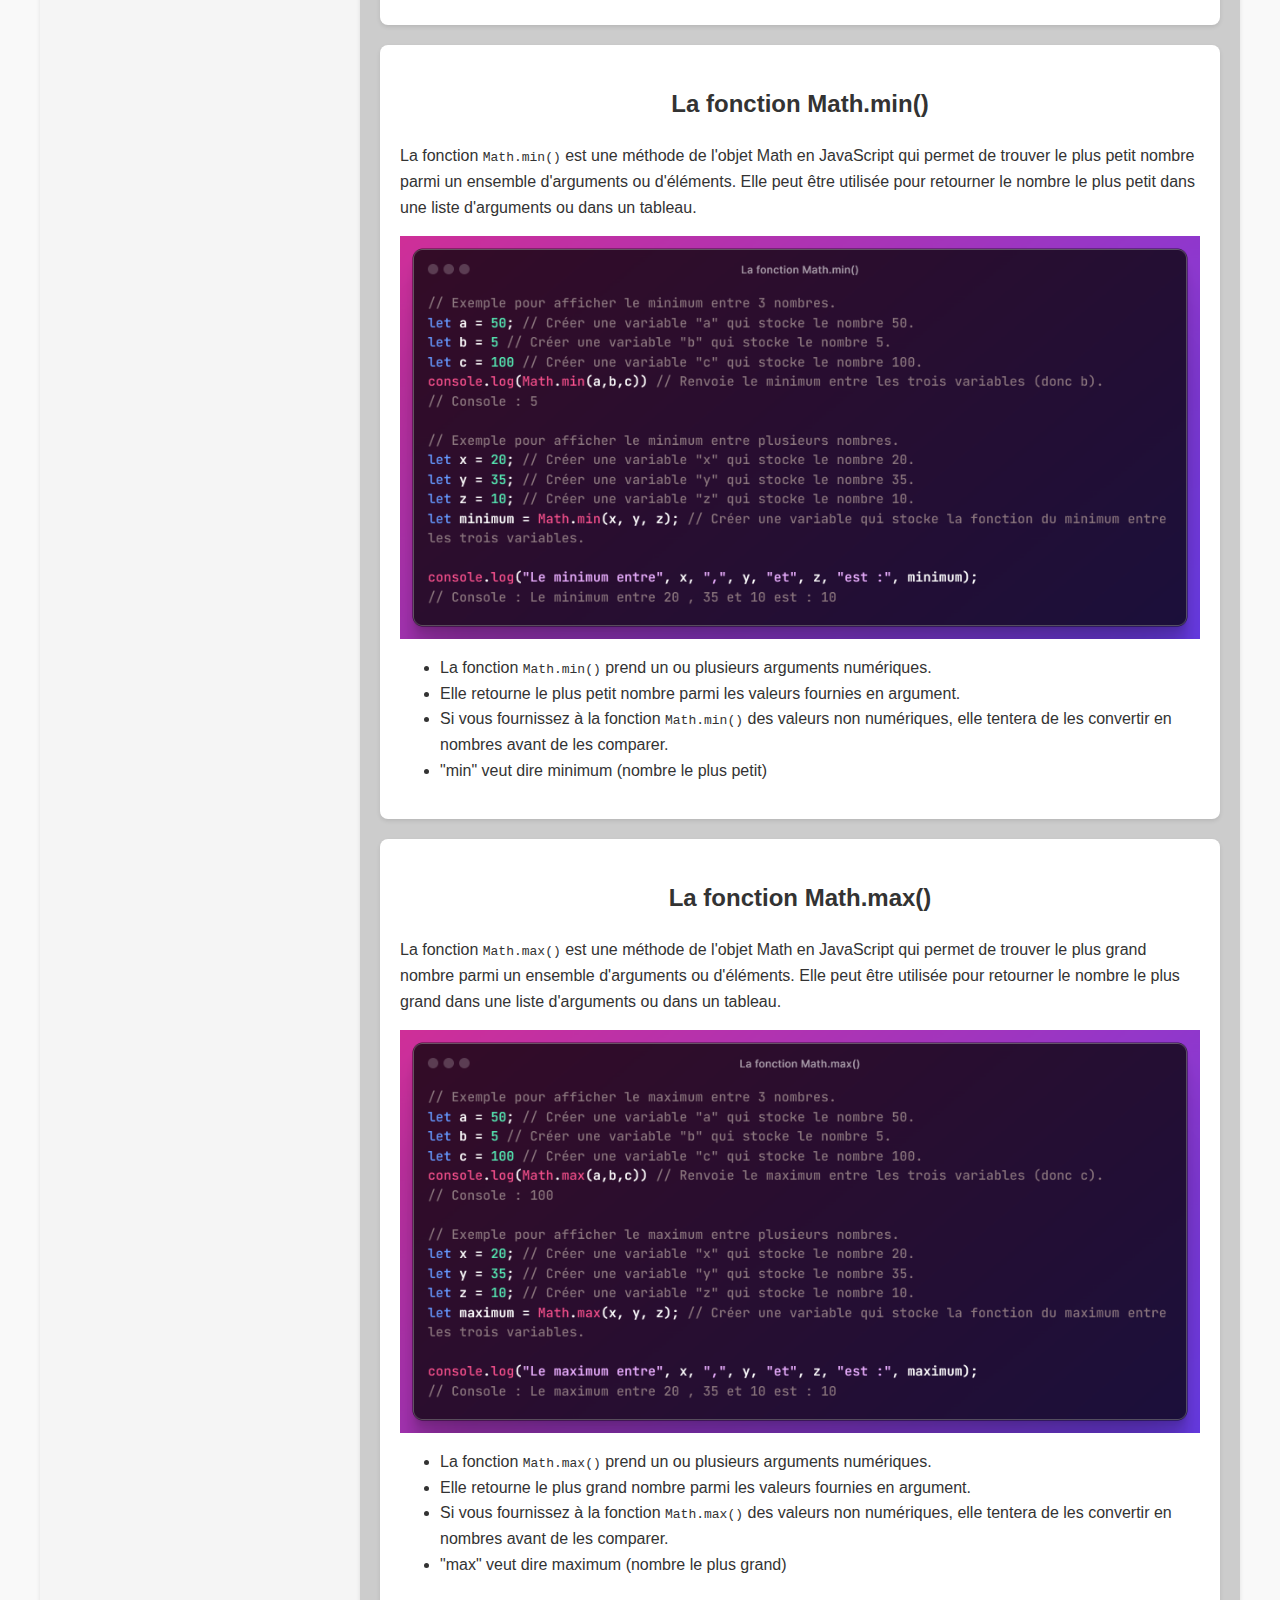
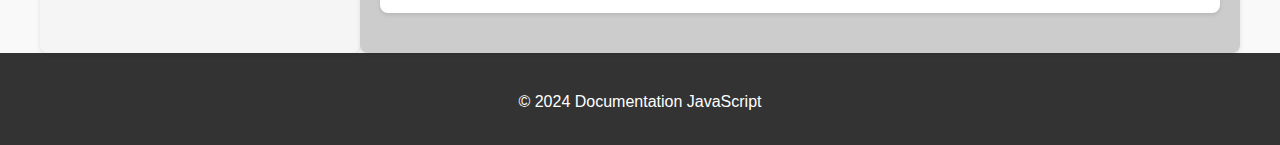
==== commit 5731eebe: "Update mathsfunctionsjs.html" ====
--- a/DOCSJS/mathsfunctionsjs.html
+++ b/DOCSJS/mathsfunctionsjs.html
@@ -5,7 +5,7 @@
     <meta name="viewport" content="width=device-width, initial-scale=1.0">
     <title>Documentation JavaScript</title>
     <style>
-        body {
+body {
             font-family: "Segoe UI", Tahoma, Geneva, Verdana, sans-serif;
             margin: 0;
             padding: 0;
@@ -33,15 +33,16 @@
             border-radius: 8px;
             box-shadow: 0 2px 4px rgba(0, 0, 0, 0.1);
         }
-        h1, h2 {
+        h1 {
+            color: #f7f7f7;
             text-align: center;
         }
         pre {
             background-color: #f5f5f5;
-            padding: 10px;
+            padding: 4px;
             border-radius: 8px;
             overflow-x: auto;
-            margin-top: 20px;
+            margin-top: 10px;
         }
         footer {
             text-align: center;
@@ -50,19 +51,21 @@
             color: #fff;
             clear: both;
         }
+        h2 {
+            text-align: center;
+        }
         img {
-            max-width: 100%;
-            height: auto;
-            display: block;
-            margin: 20px auto;
-            border-radius: 8px;
+            max-width: 100%; /* La largeur maximale de l'image est de 100% de la largeur de son conteneur */
+            height: auto; /* Permet à l'image de conserver son ratio hauteur/largeur */
+            display: block; /* Assure que l'image ne crée pas de "ligne de texte" */
+            margin: 0 auto; /* Centre l'image horizontalement */
         }
         section {
-            background-color: #ffffff;
-            border-radius: 8px;
-            box-shadow: 0 2px 4px rgba(0, 0, 0, 0.1);
-            padding: 20px;
-            margin-bottom: 20px;
+            background-color: #ffffff; /* Couleur de fond */
+            border-radius: 8px; /* Coins arrondis */
+            box-shadow: 0 2px 4px rgba(0, 0, 0, 0.1); /* Ombre légère */
+            padding: 20px; /* Espacement intérieur */
+            margin-bottom: 20px; /* Marge inférieure */
         }
         nav {
             width: 25%;
@@ -94,7 +97,6 @@
             color: #333;
             font-weight: bold;
             transition: color 0.3s ease;
-            display: block;
         }
         nav a:hover {
             color: #fff;
@@ -144,11 +146,11 @@
     <div class="container">
         <nav>
             <ul>
-                <li><a href="typesjs.html">Types de Données</a></li>
-                <li><a href="variablesjs.html">Variables et Assignation</a></li>
-                <li><a href="operateursjs.html">Opérateurs Arithmétiques</a></li>
-                <li><a href="typesconversions.html">Conversions de Types</a></li>
-                <li><a href="mathsfunctionsjs.html">Les fonctions Math()</a></li>
+                <a href="typesjs.html"><li>Types de Données</li></a>
+                <a href="variablesjs.html"><li>Variables et Assignation</li></a>
+                <a href="operateursjs.html"><li>Opérateurs Arithmétiques</li></a>
+                <a href="typesconversions.html"><li>Conversions de Types</li></a>
+                <a href="mathsfunctionsjs.html"><li>Les fonctions Math()</li></a>
             </ul>
         </nav>
 
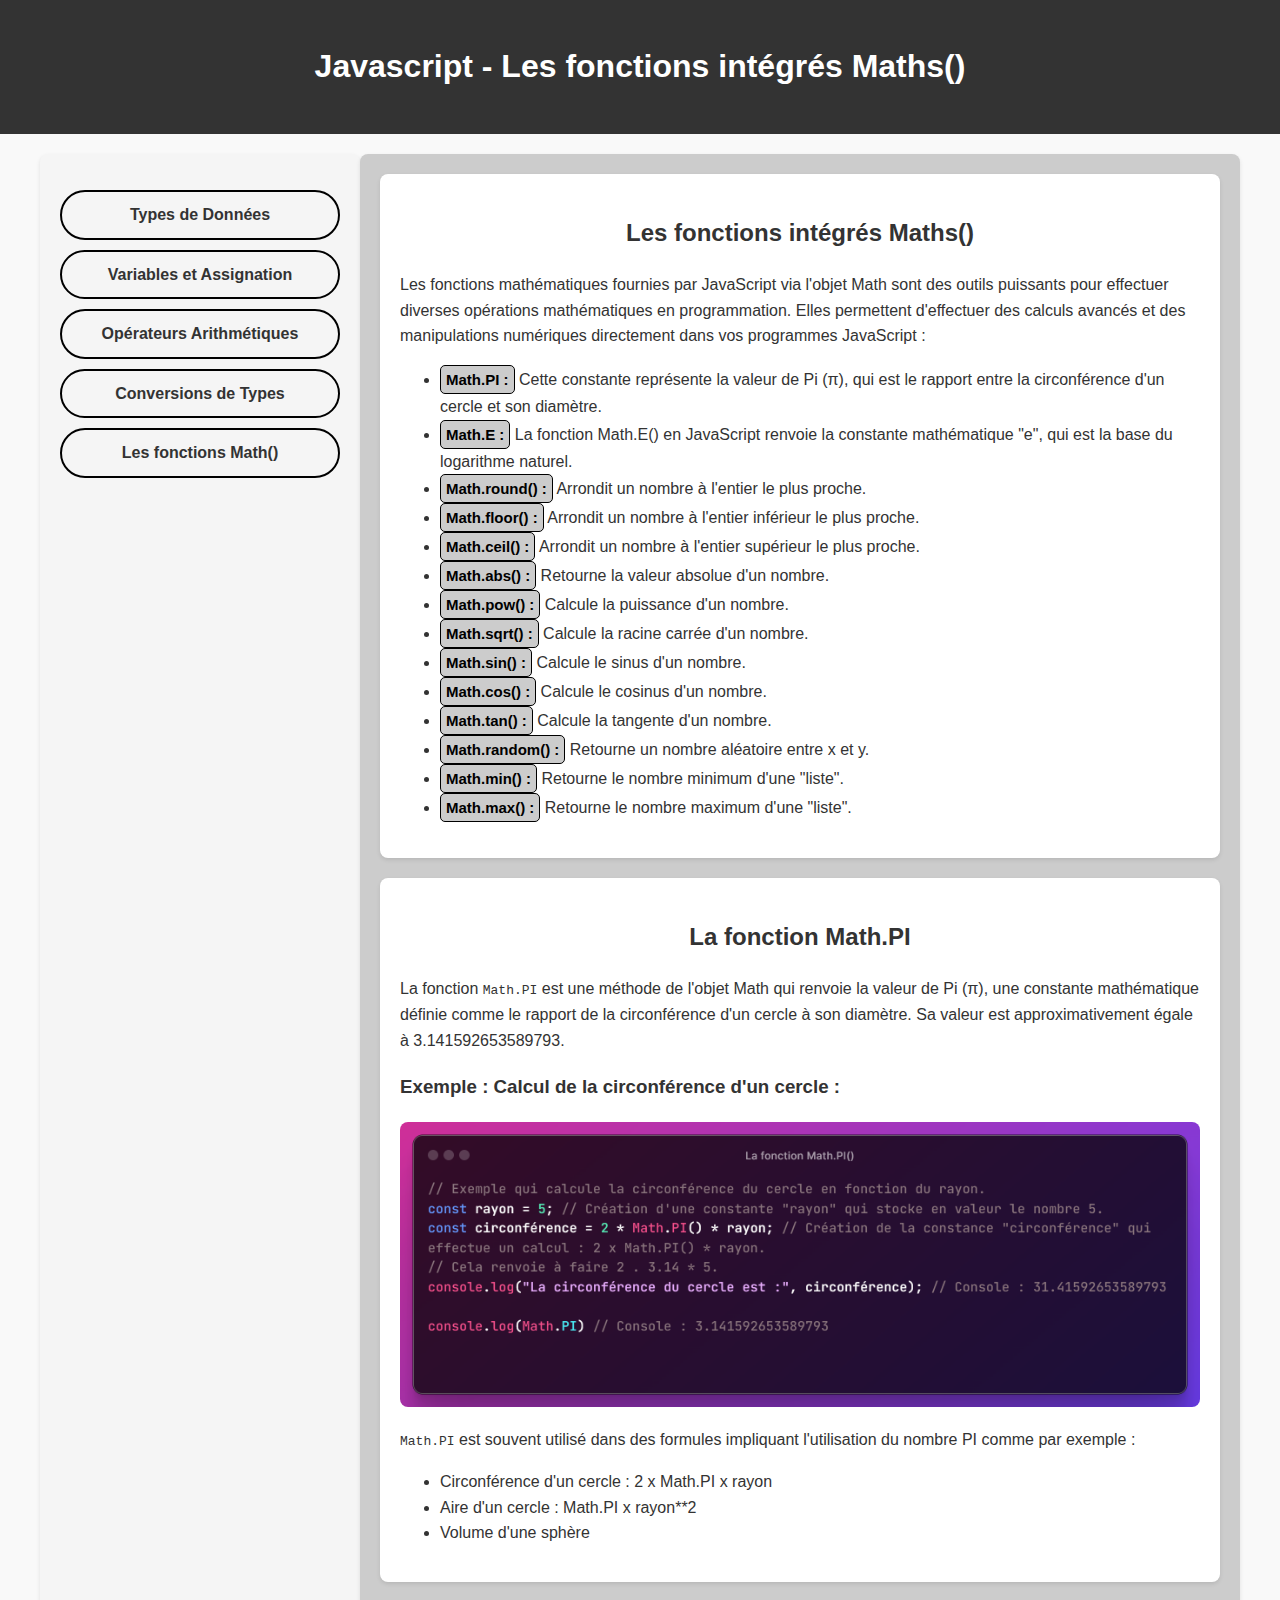
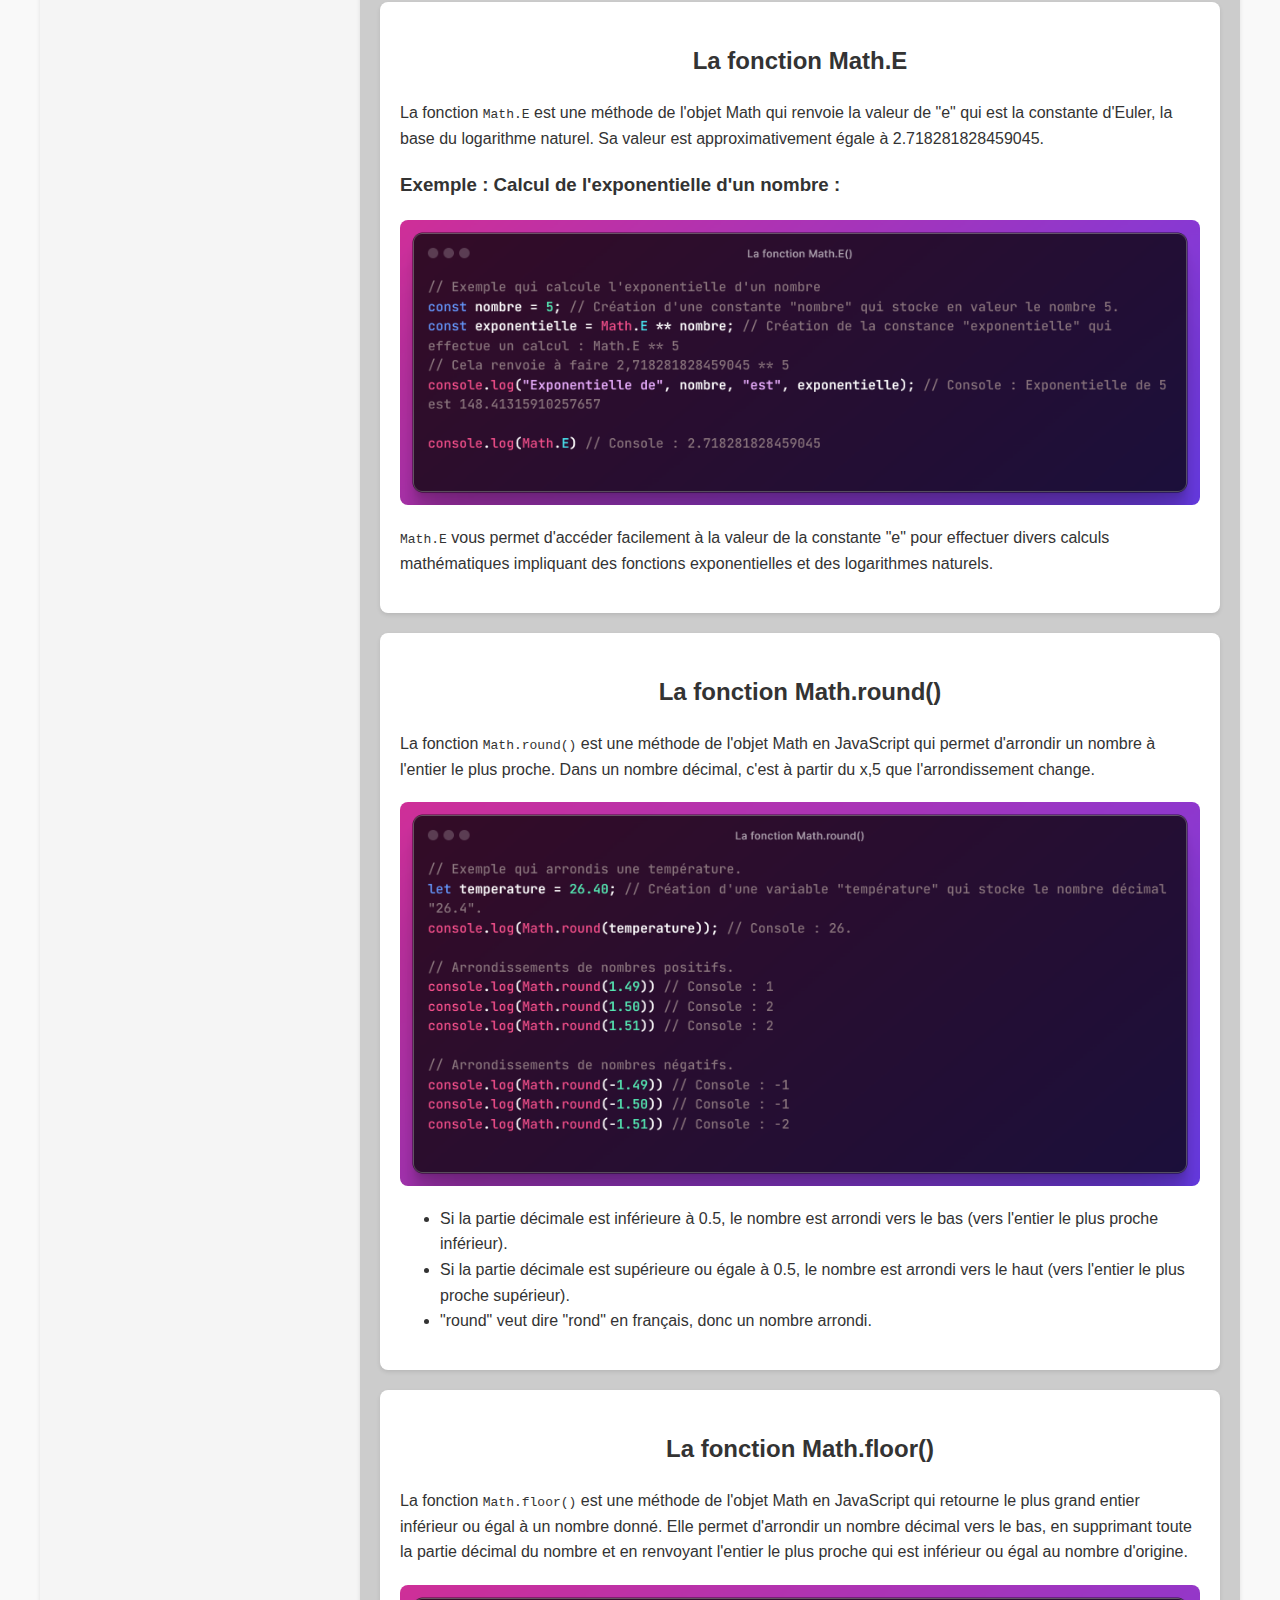
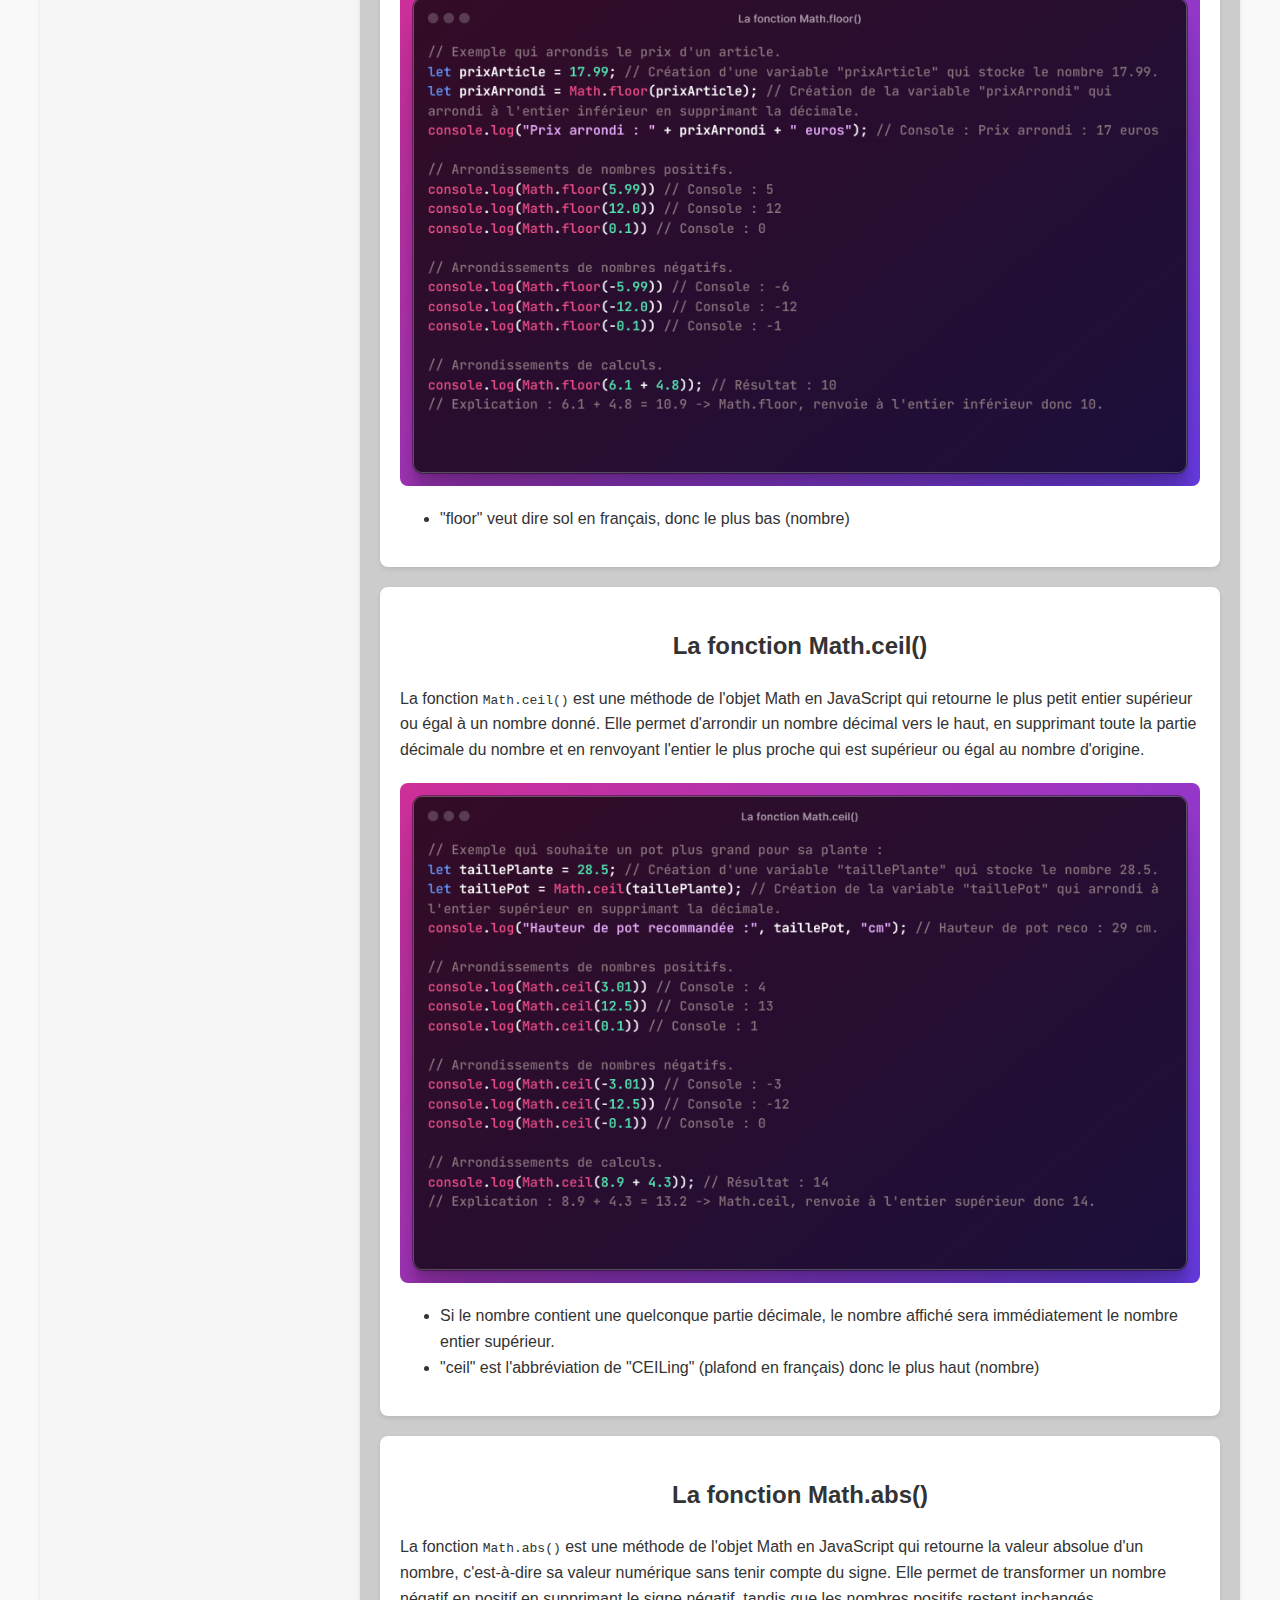
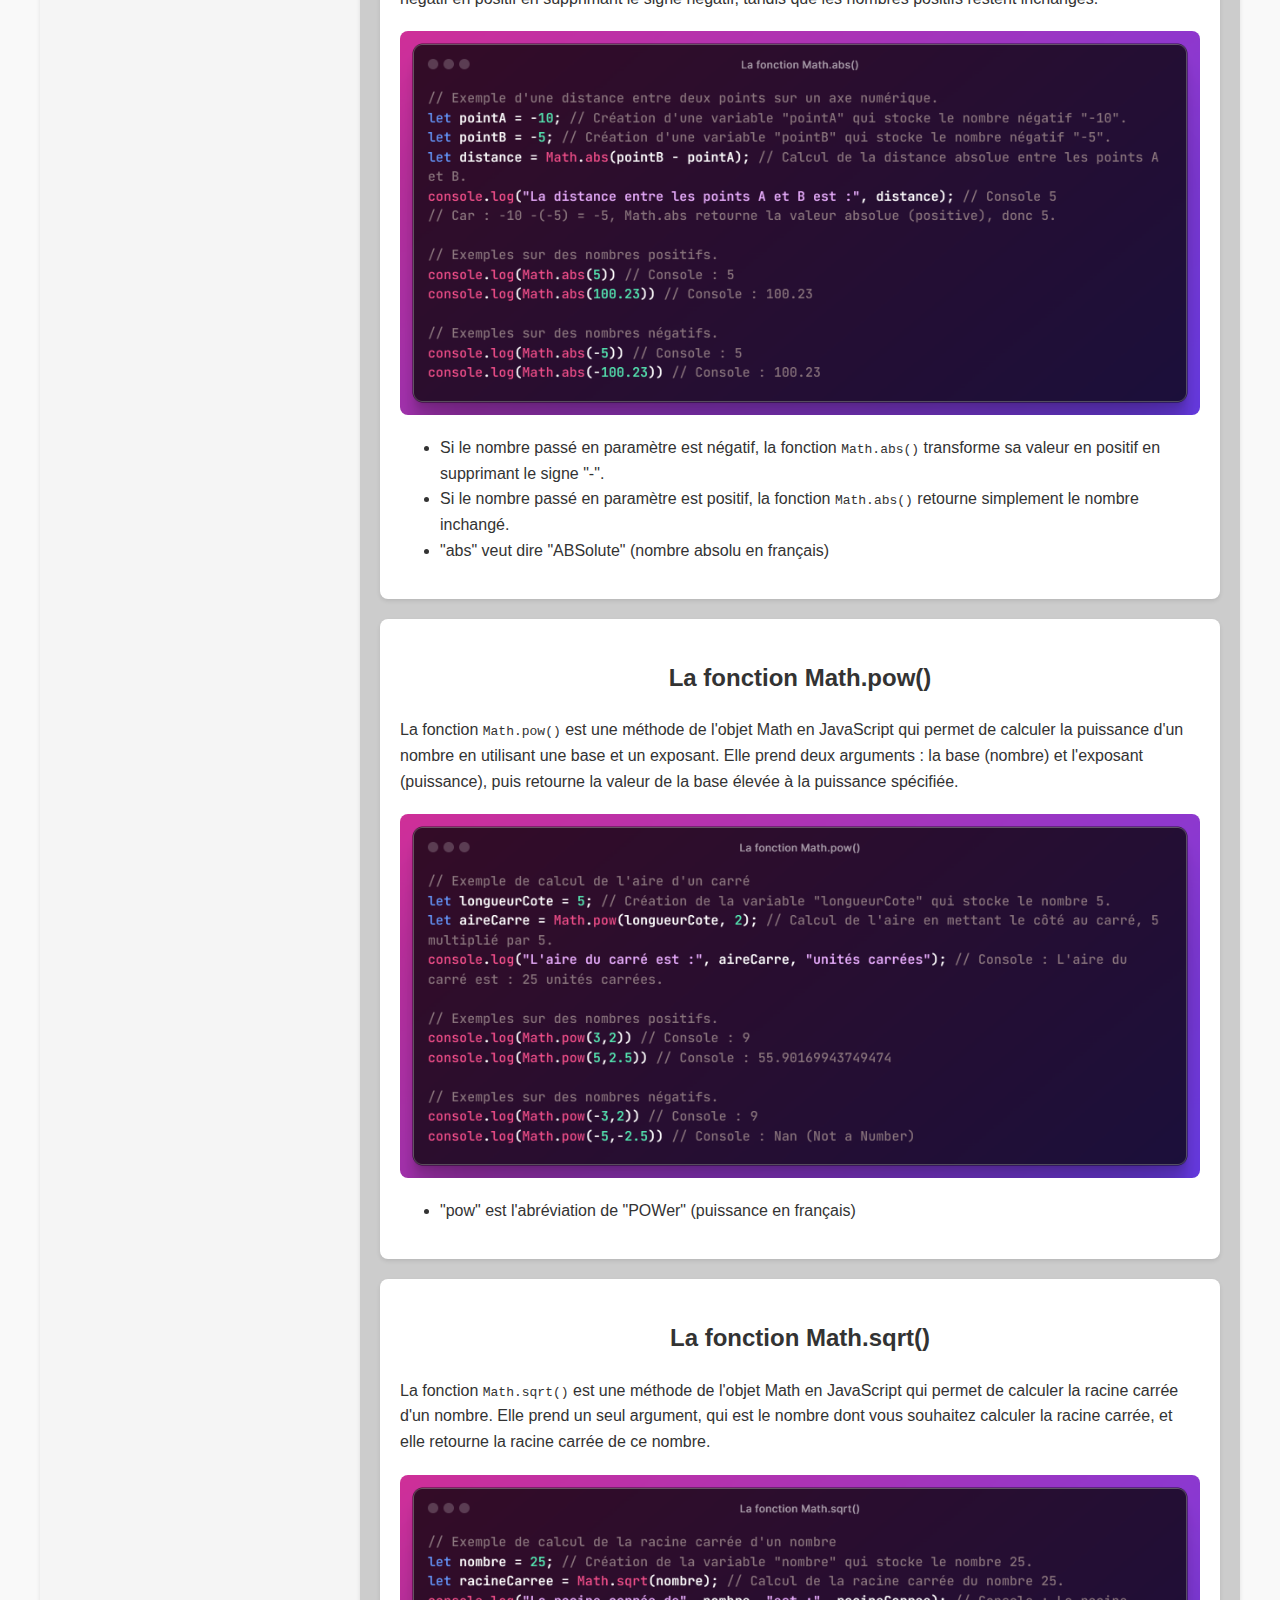
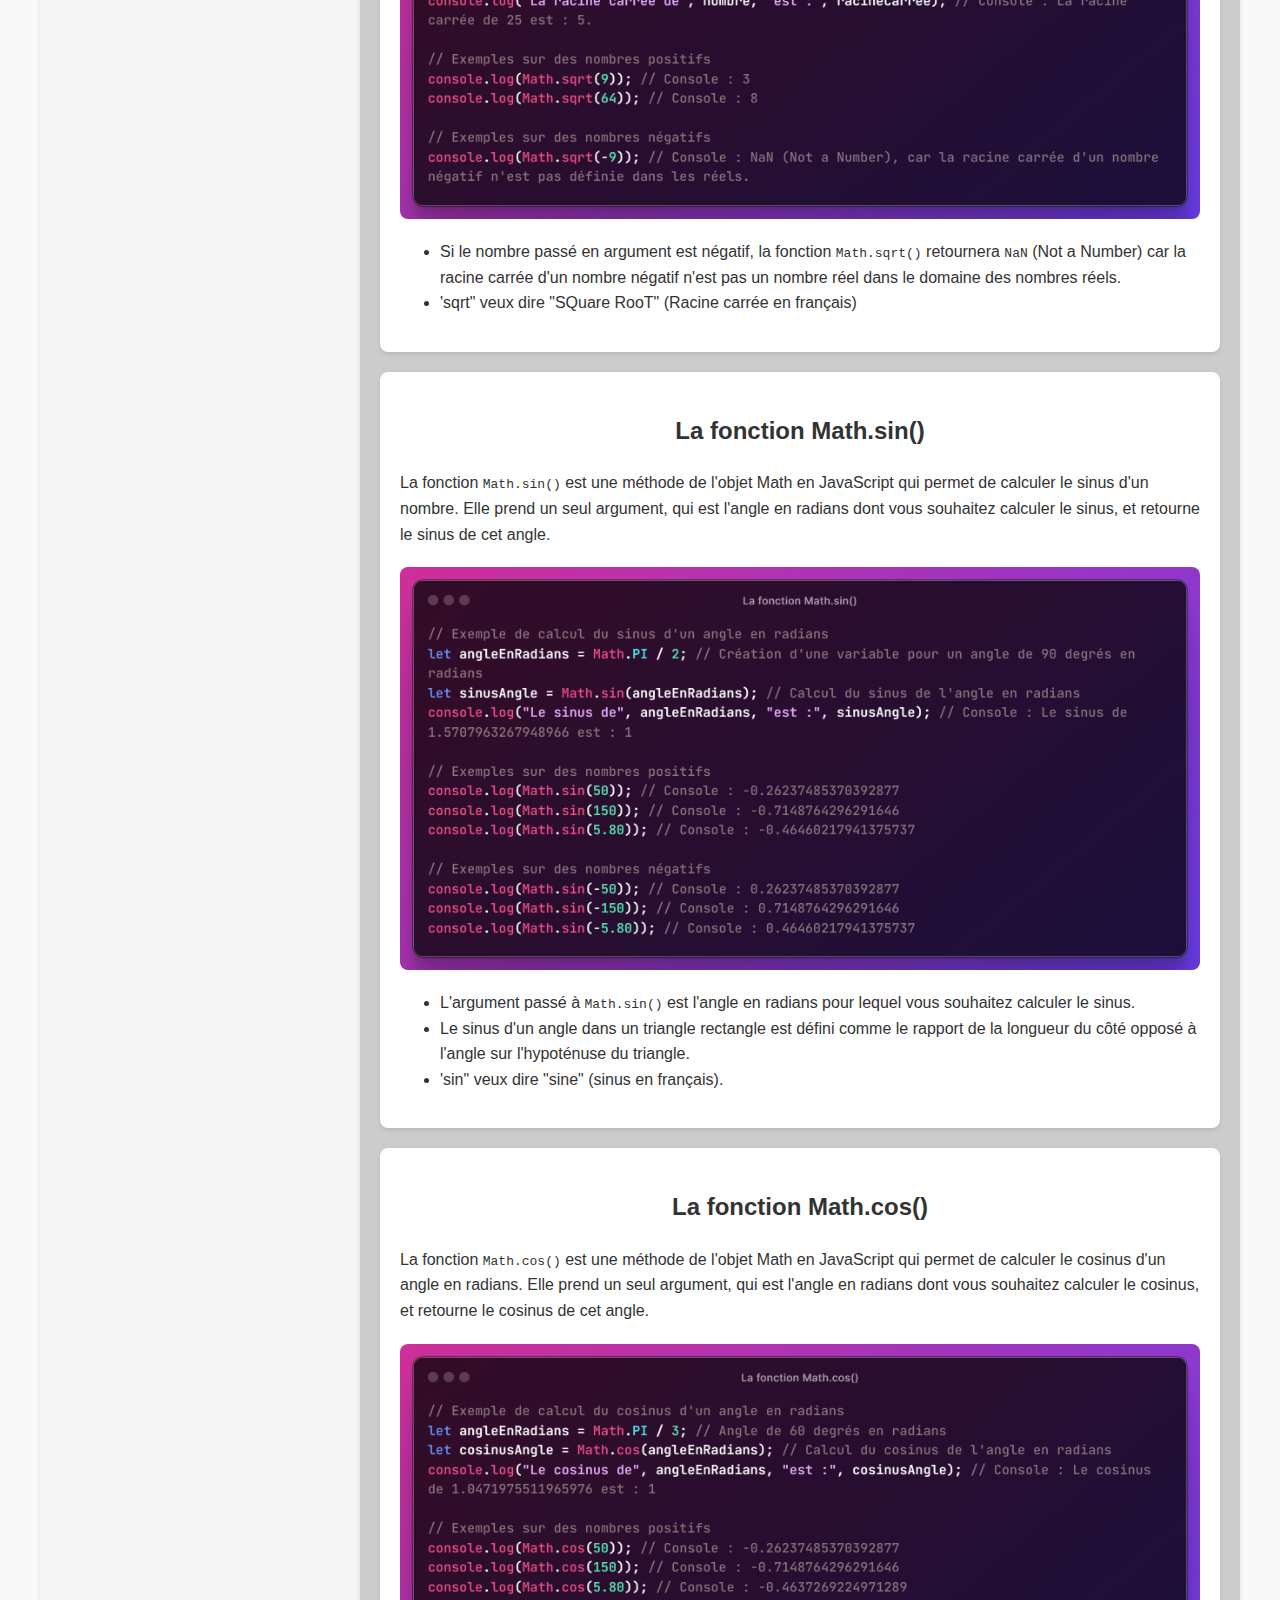
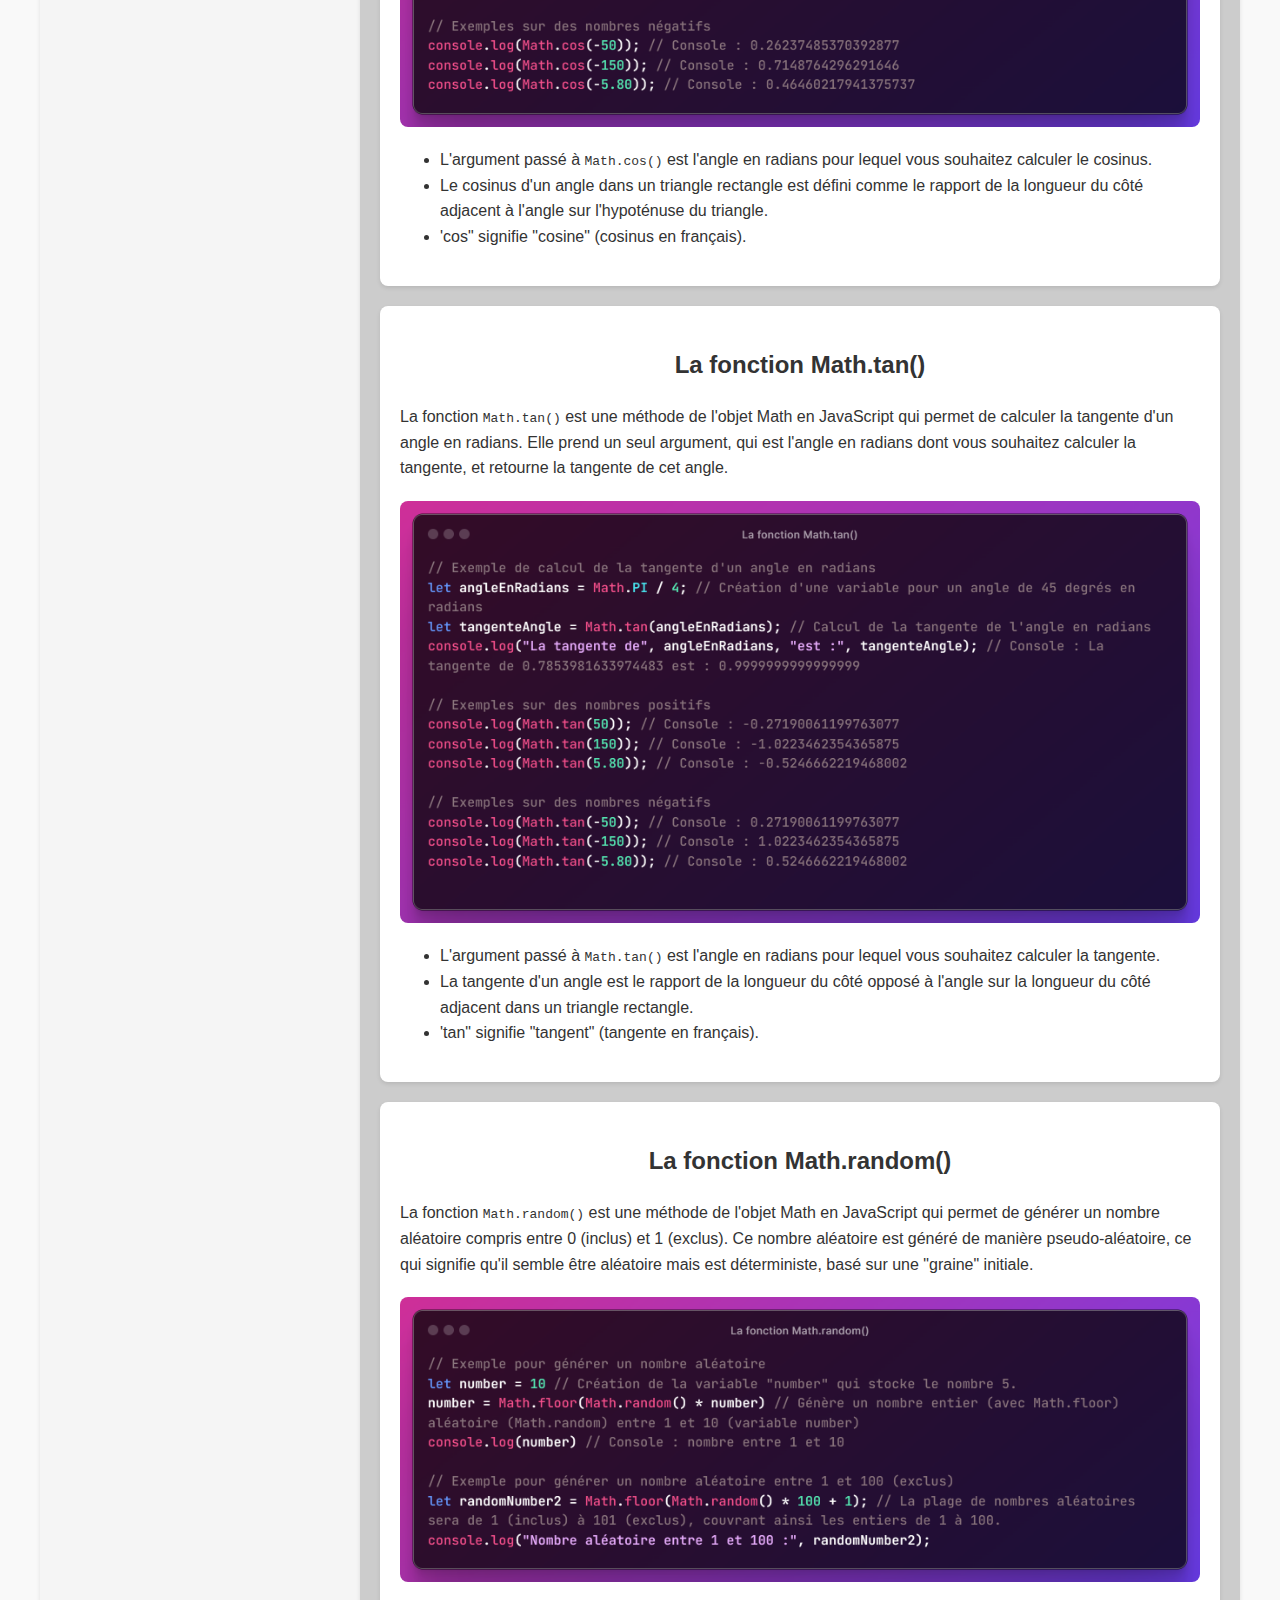
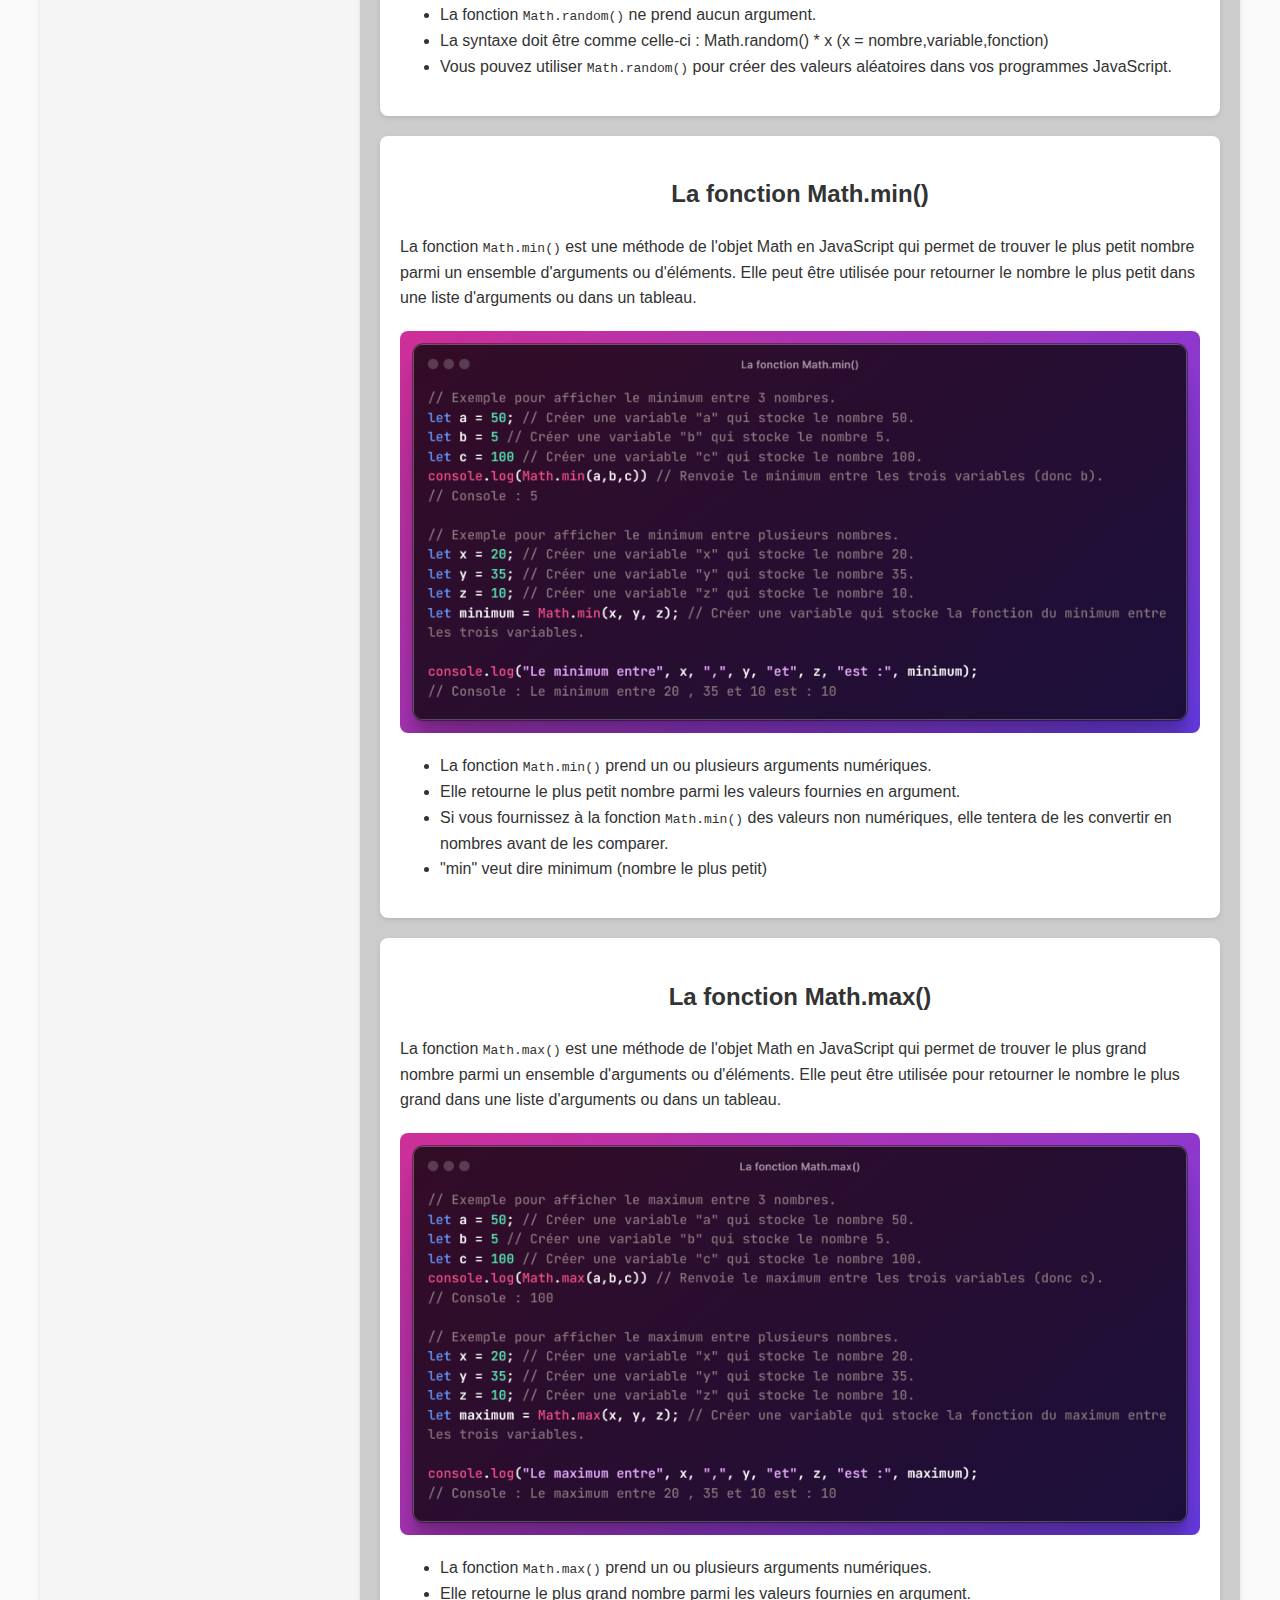
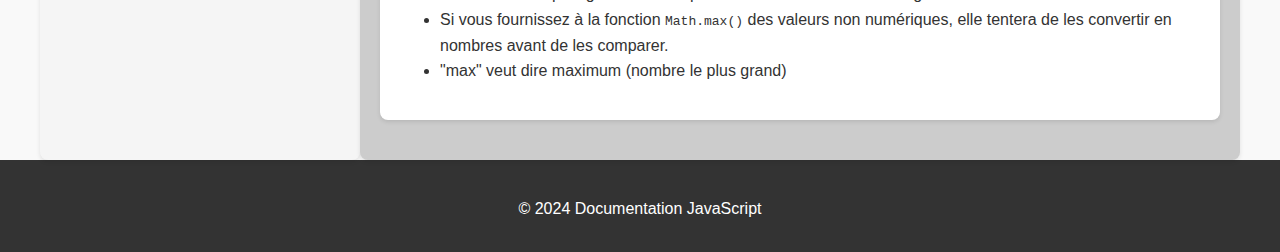
==== commit db04ac28: "Update mathsfunctionsjs.html" ====
--- a/DOCSJS/mathsfunctionsjs.html
+++ b/DOCSJS/mathsfunctionsjs.html
@@ -5,7 +5,7 @@
     <meta name="viewport" content="width=device-width, initial-scale=1.0">
     <title>Documentation JavaScript</title>
     <style>
-body {
+        body {
             font-family: "Segoe UI", Tahoma, Geneva, Verdana, sans-serif;
             margin: 0;
             padding: 0;
@@ -33,16 +33,15 @@
             border-radius: 8px;
             box-shadow: 0 2px 4px rgba(0, 0, 0, 0.1);
         }
-        h1 {
-            color: #f7f7f7;
+        h1, h2 {
             text-align: center;
         }
         pre {
             background-color: #f5f5f5;
-            padding: 4px;
+            padding: 10px;
             border-radius: 8px;
             overflow-x: auto;
-            margin-top: 10px;
+            margin-top: 20px;
         }
         footer {
             text-align: center;
@@ -51,21 +50,19 @@
             color: #fff;
             clear: both;
         }
-        h2 {
-            text-align: center;
-        }
         img {
-            max-width: 100%; /* La largeur maximale de l'image est de 100% de la largeur de son conteneur */
-            height: auto; /* Permet à l'image de conserver son ratio hauteur/largeur */
-            display: block; /* Assure que l'image ne crée pas de "ligne de texte" */
-            margin: 0 auto; /* Centre l'image horizontalement */
+            max-width: 100%;
+            height: auto;
+            display: block;
+            margin: 20px auto;
+            border-radius: 8px;
         }
         section {
-            background-color: #ffffff; /* Couleur de fond */
-            border-radius: 8px; /* Coins arrondis */
-            box-shadow: 0 2px 4px rgba(0, 0, 0, 0.1); /* Ombre légère */
-            padding: 20px; /* Espacement intérieur */
-            margin-bottom: 20px; /* Marge inférieure */
+            background-color: #ffffff;
+            border-radius: 8px;
+            box-shadow: 0 2px 4px rgba(0, 0, 0, 0.1);
+            padding: 20px;
+            margin-bottom: 20px;
         }
         nav {
             width: 25%;
@@ -97,12 +94,11 @@
             color: #333;
             font-weight: bold;
             transition: color 0.3s ease;
+            display: block;
+            border-radius: 25px;
         }
         nav a:hover {
             color: #fff;
-            background-color: black;
-        }
-        nav li:hover {
             background-color: black;
         }
         .typebutton {
@@ -135,6 +131,61 @@
             opacity: 0.8;
         }
 
+        .menu-toggle {
+            display: none; /* Masquer par défaut sur les grands écrans */
+            cursor: pointer;
+            padding: 10px;
+            text-align: center;
+            background-color: #333;
+            color: #fff;
+            border-radius: 4px;
+            margin-bottom: 20px;
+       }
+        .menu-toggle:hover {
+            background-color: #555;
+        }
+
+/* Styles pour les écrans de taille maximale de 768px (petits écrans) */
+@media (max-width: 768px) {
+    nav {
+        width: 100%; /* Occuper toute la largeur disponible */
+        display: none; /* Masquer le menu par défaut sur les petits écrans */
+    }
+
+    .menu-toggle {
+        display: block; /* Afficher le bouton du menu hamburger */
+    }
+
+    nav.open {
+        width: 95%;
+        margin-bottom: 10px;
+        display: block; /* Afficher le menu lorsque le bouton est cliqué */
+    }
+    
+    main {
+        display: block;
+        width: 95%;
+    }
+
+    .container {
+        display: block;
+    }
+    
+    .menu-list {
+        display: block;
+    }
+
+    nav li {
+        padding: 8px;
+        border-radius: 0px;
+    }
+
+    nav a:hover {
+        border-radius: 0px;;
+    }
+
+}
+
     </style>
 </head>
 <body>
@@ -143,9 +194,11 @@
     </header>
     <button id="scrollToTopBtn" onclick="scrollToTop()" title="Retour en haut">Retour en haut</button>
 
+    <div class="menu-toggle" onclick="toggleMenu()">Menu</div>
+
     <div class="container">
         <nav>
-            <ul>
+            <ul class="menu-list">
                 <a href="typesjs.html"><li>Types de Données</li></a>
                 <a href="variablesjs.html"><li>Variables et Assignation</li></a>
                 <a href="operateursjs.html"><li>Opérateurs Arithmétiques</li></a>
@@ -398,6 +451,11 @@
             document.documentElement.scrollTop = 0; // Pour les autres navigateurs
         }
 
+        function toggleMenu() {
+            const nav = document.querySelector('nav');
+            nav.classList.toggle('open');
+}
+
     </script>
 </body>
 </html>
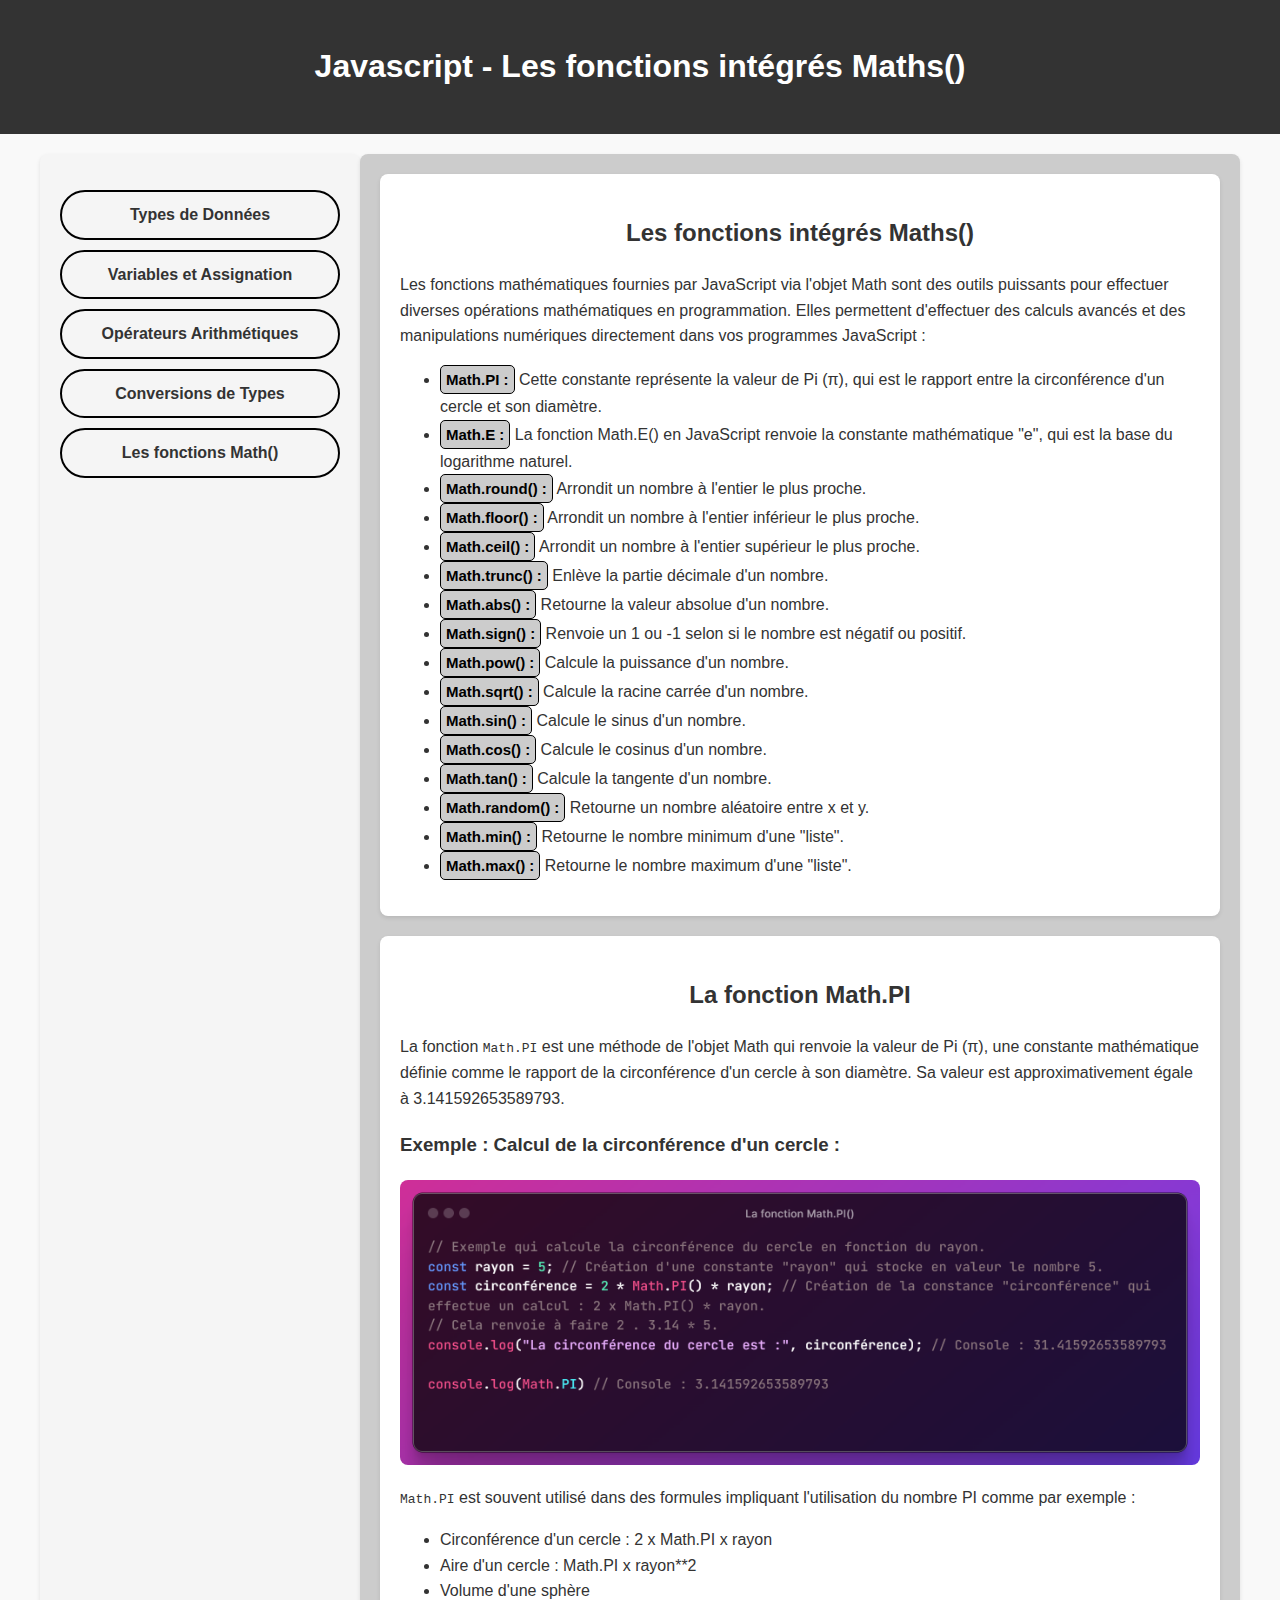
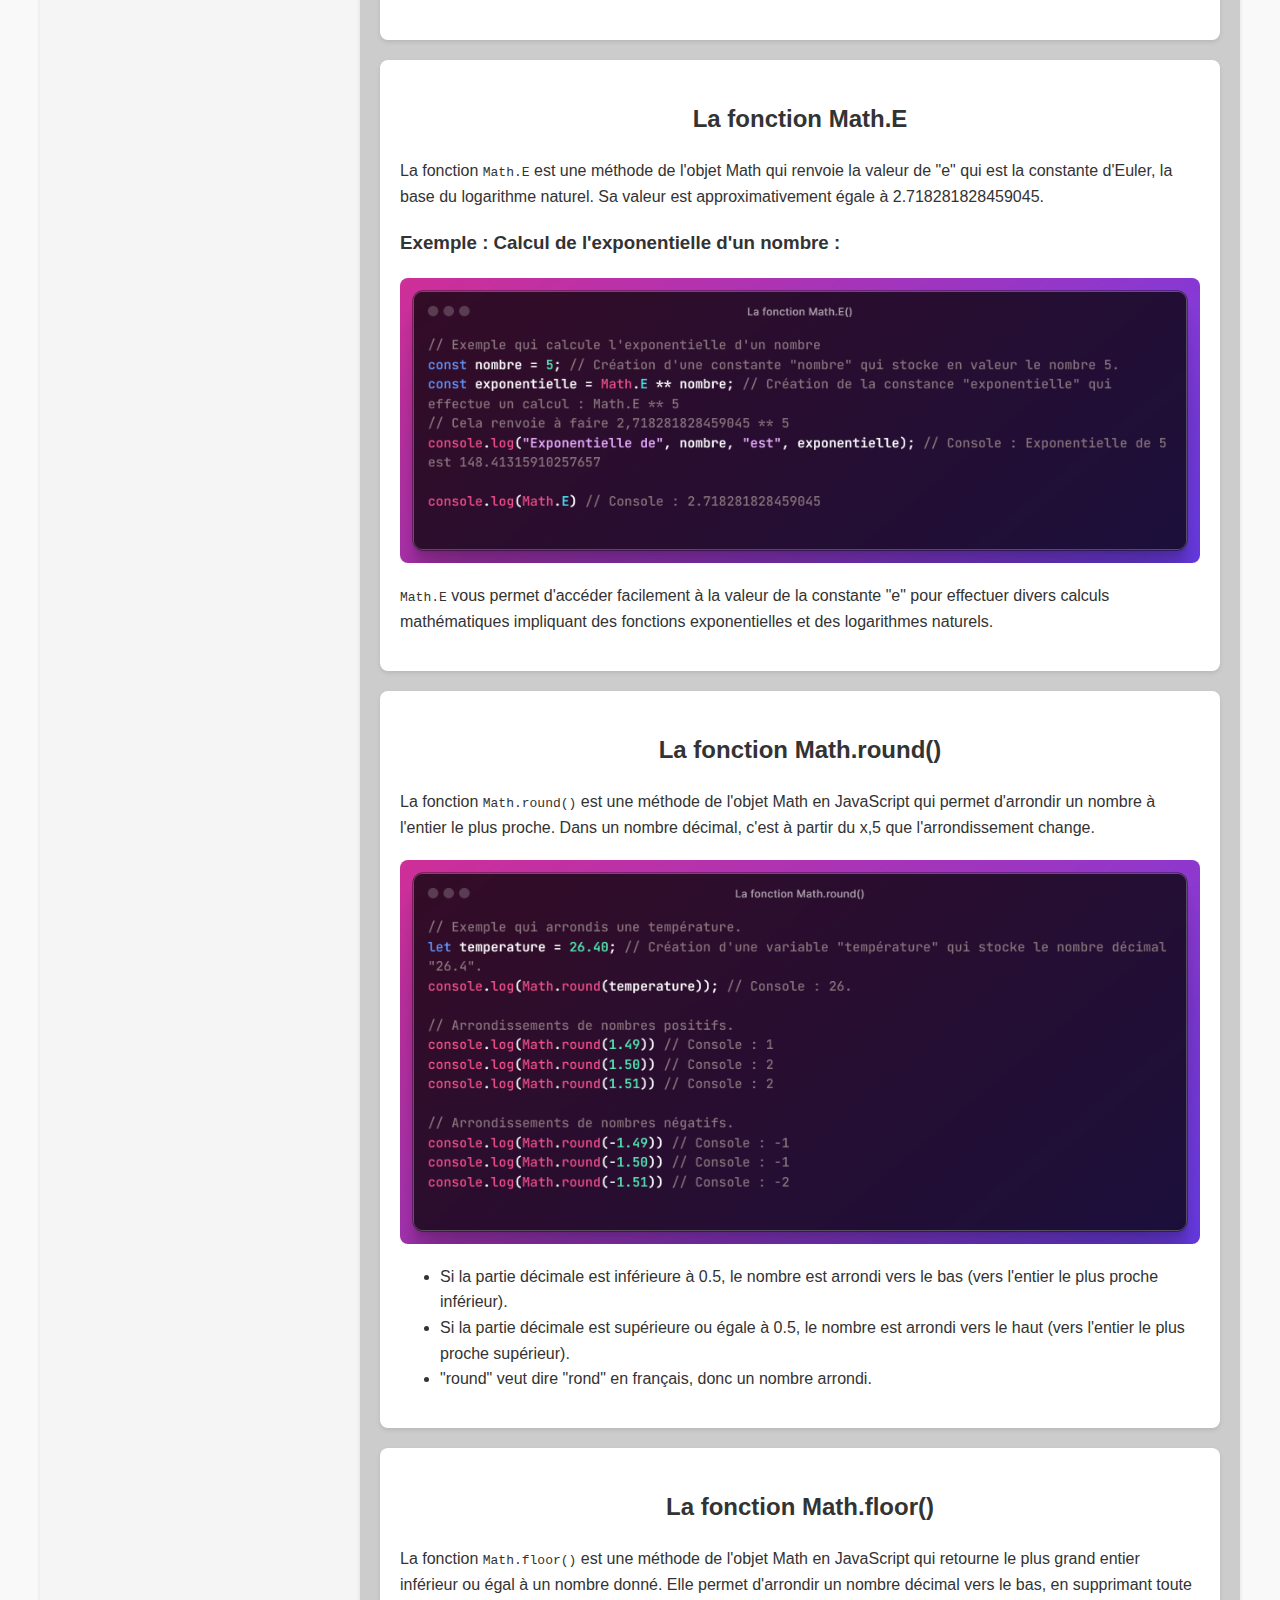
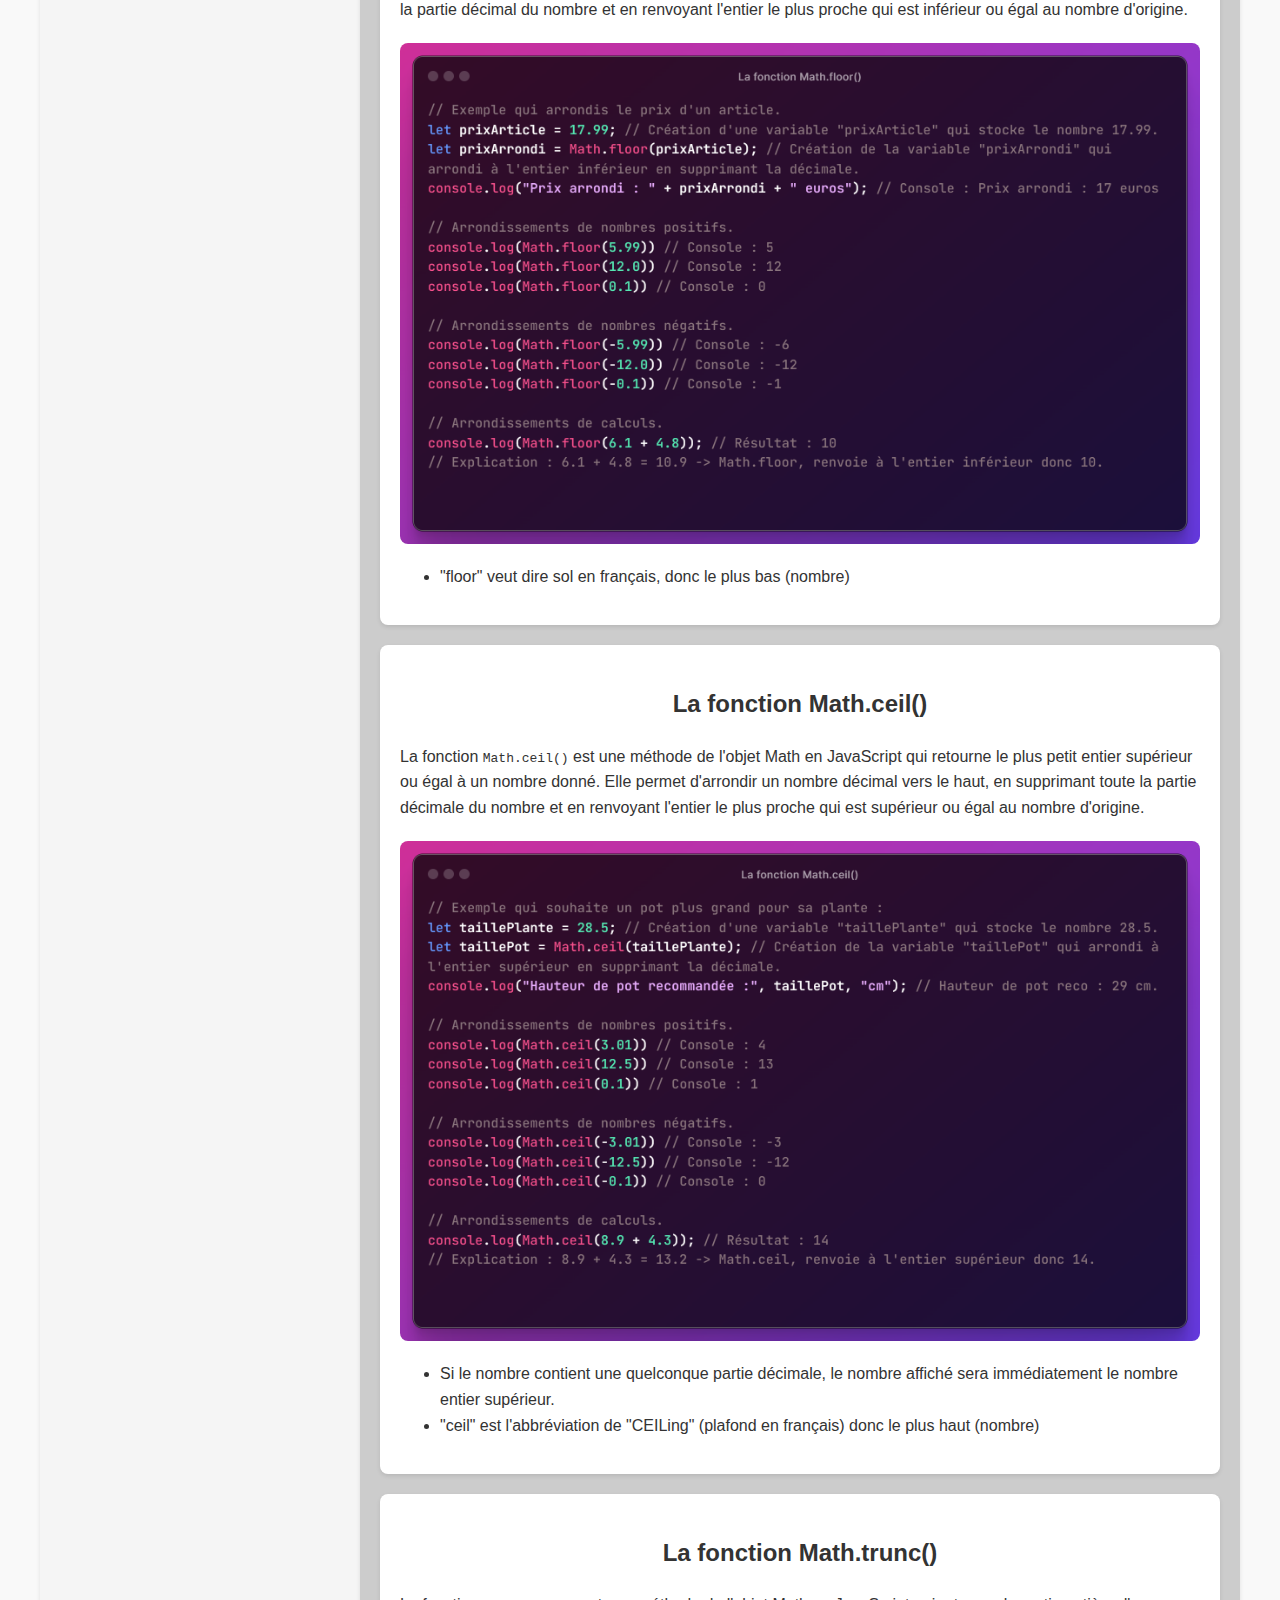
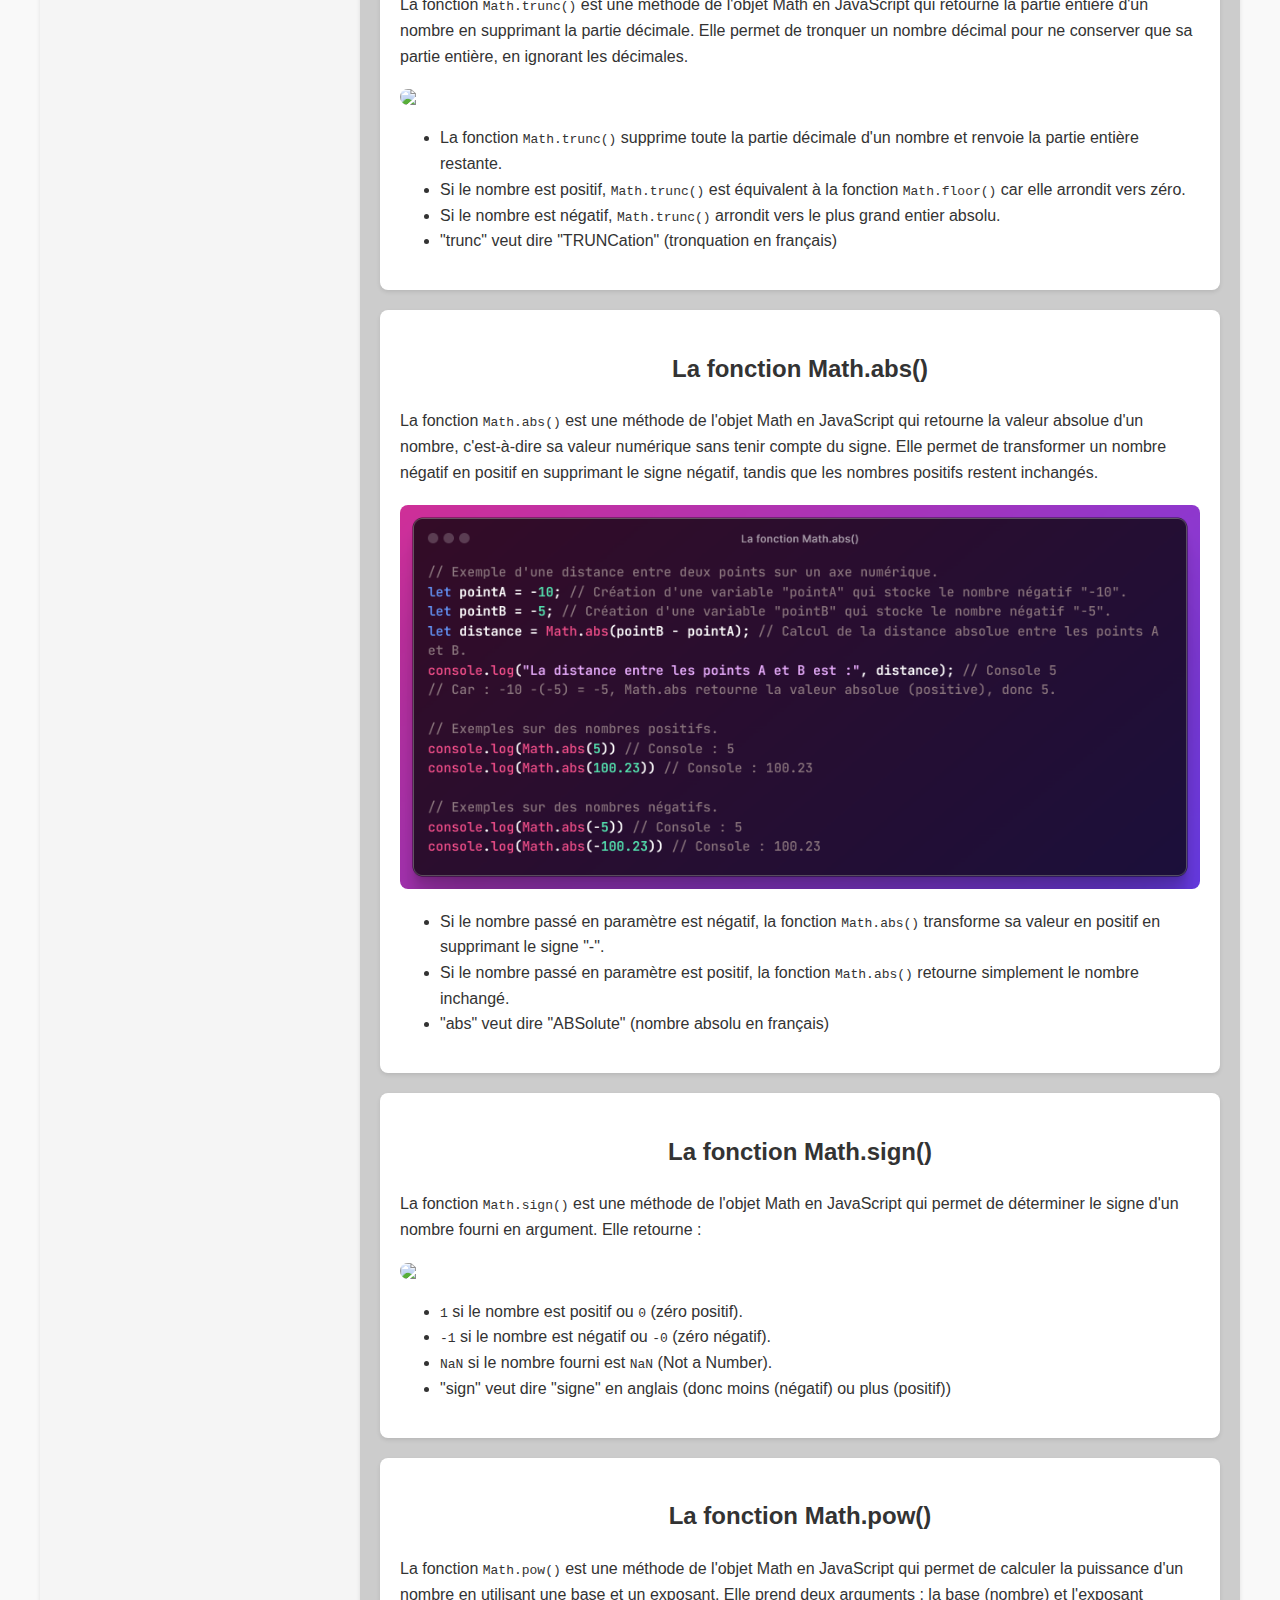
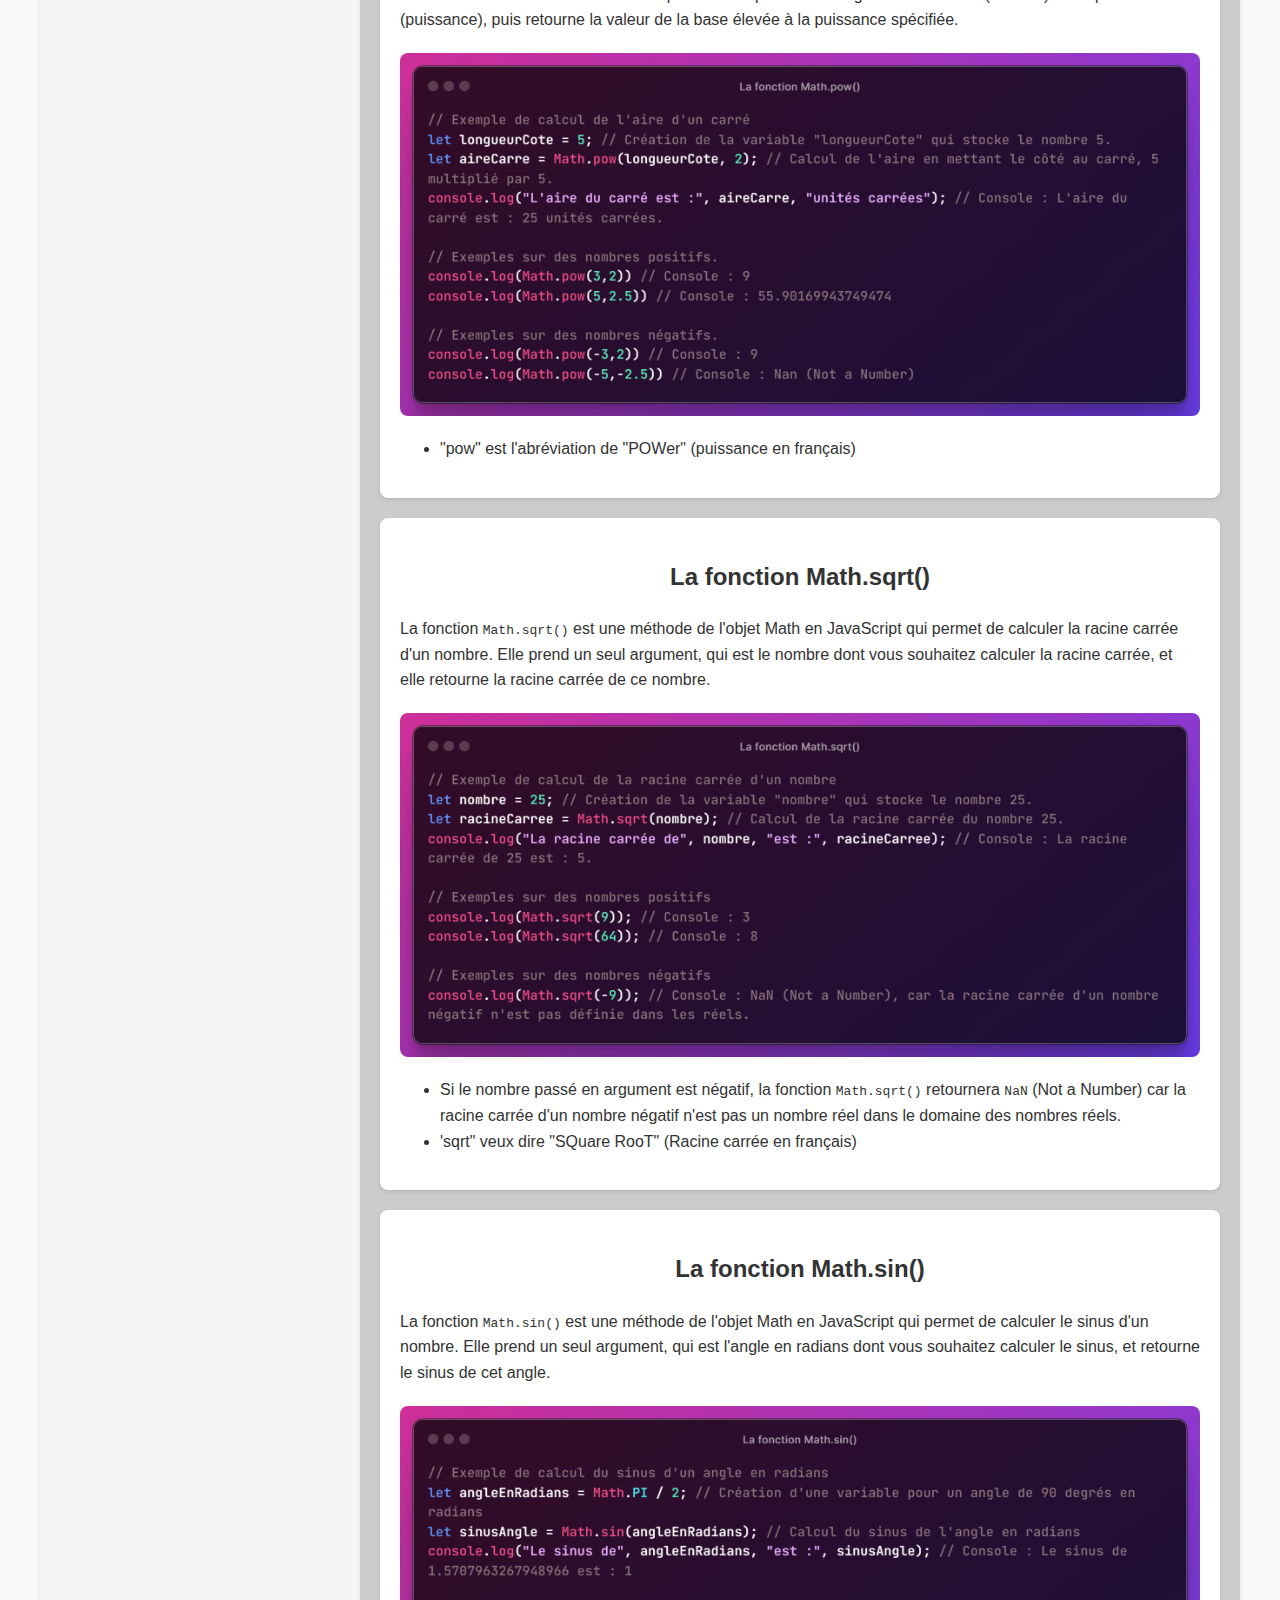
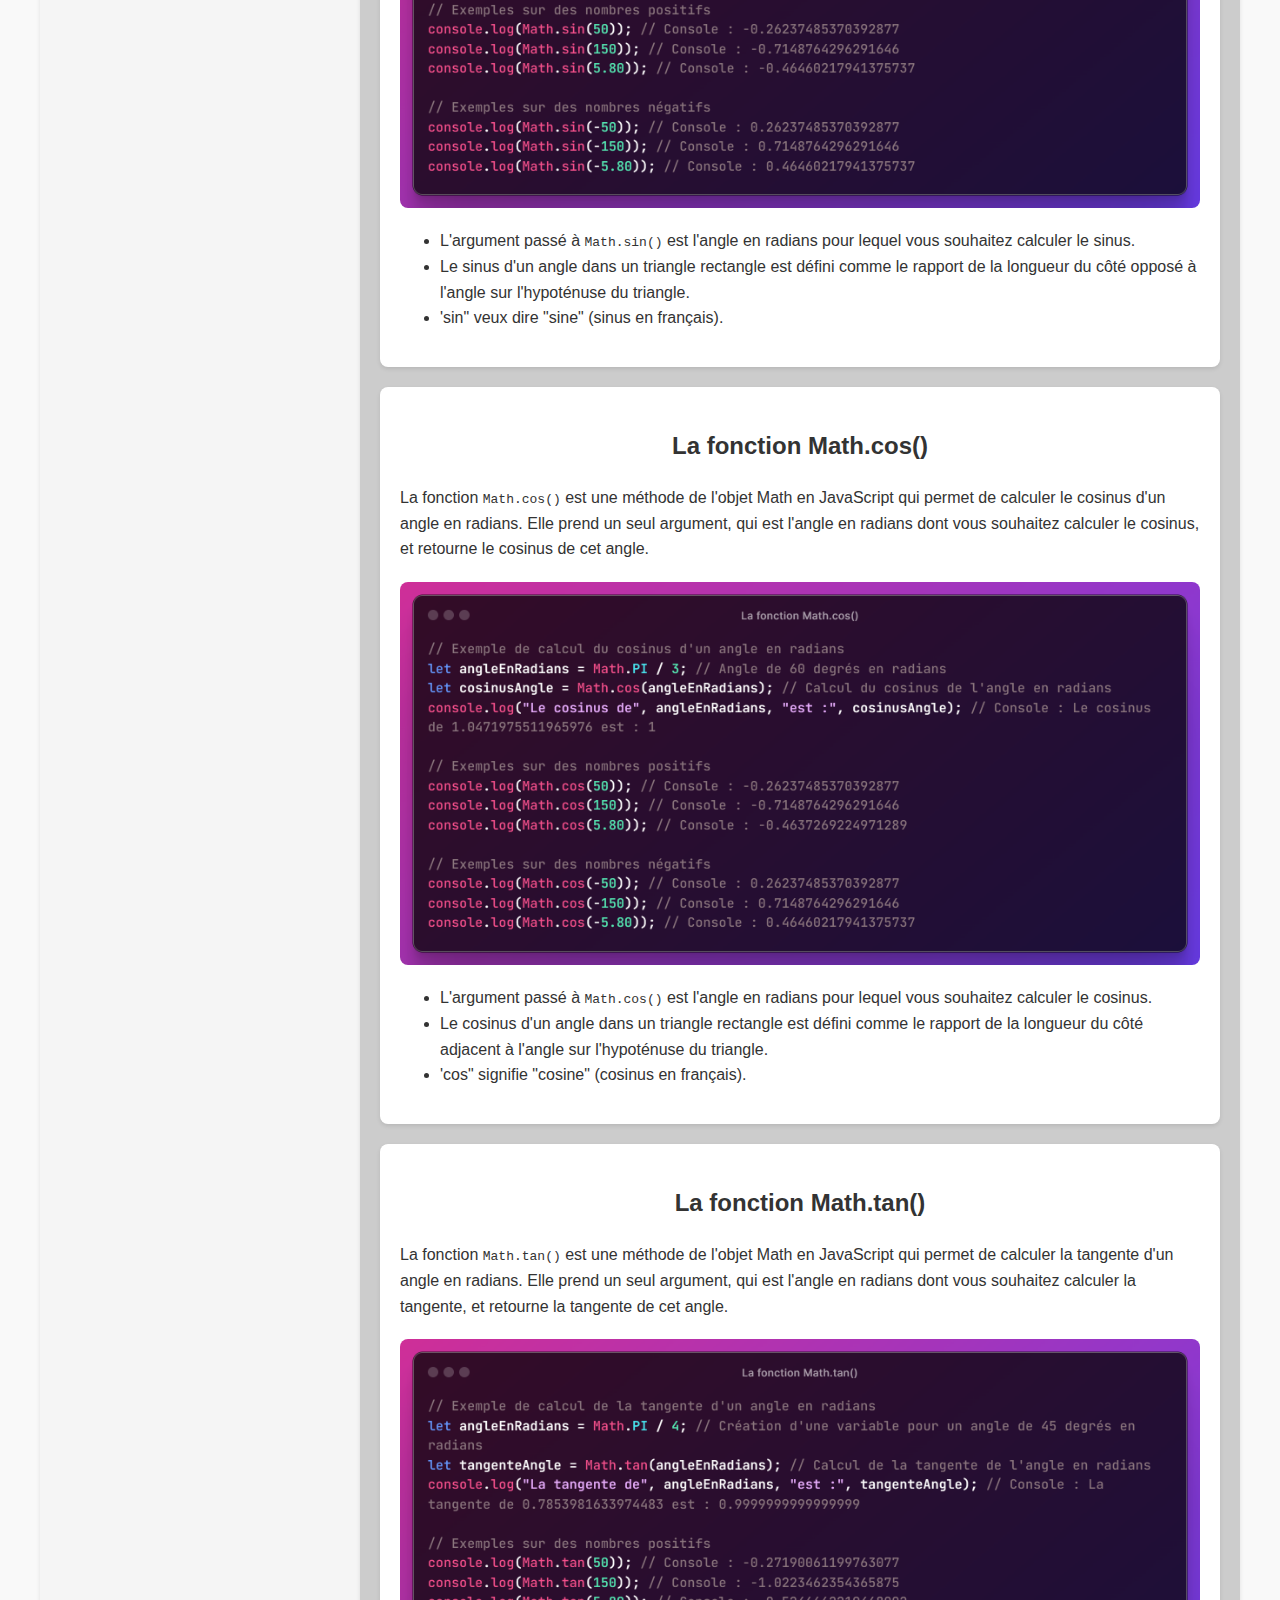
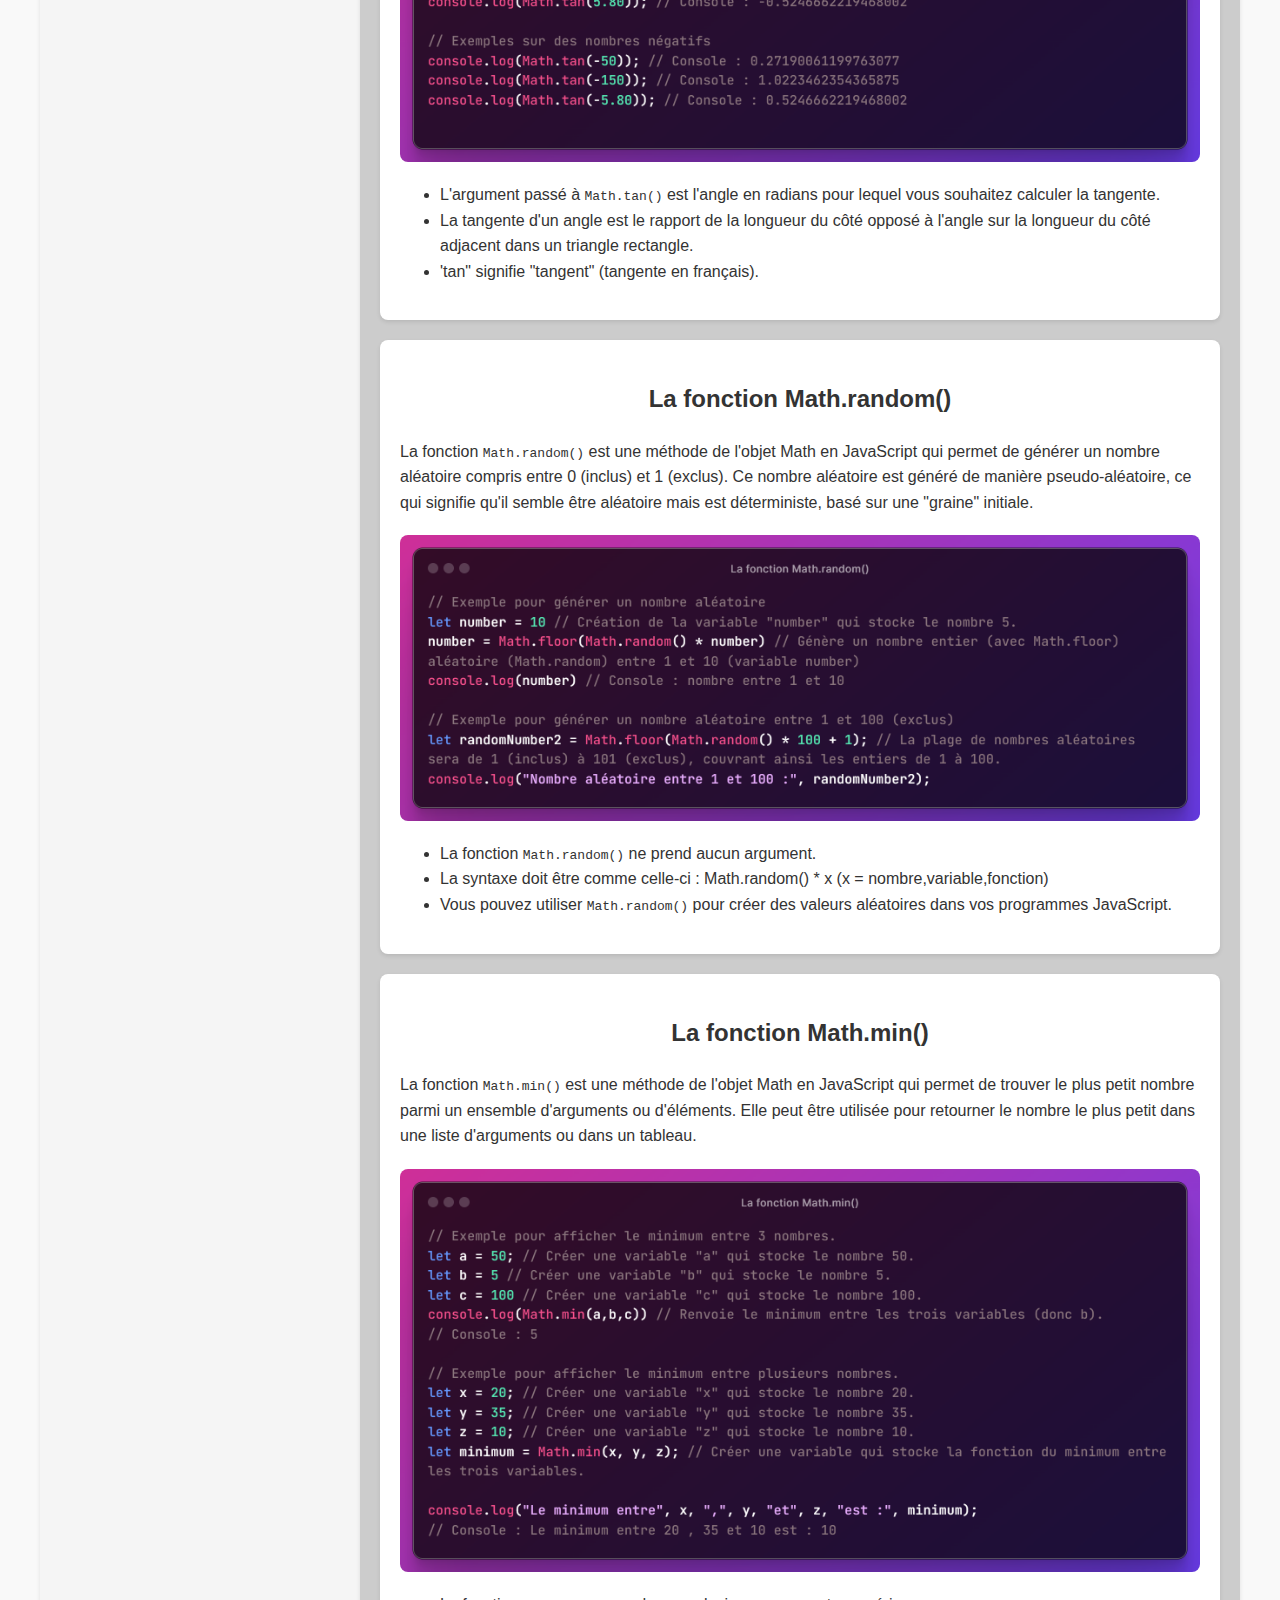
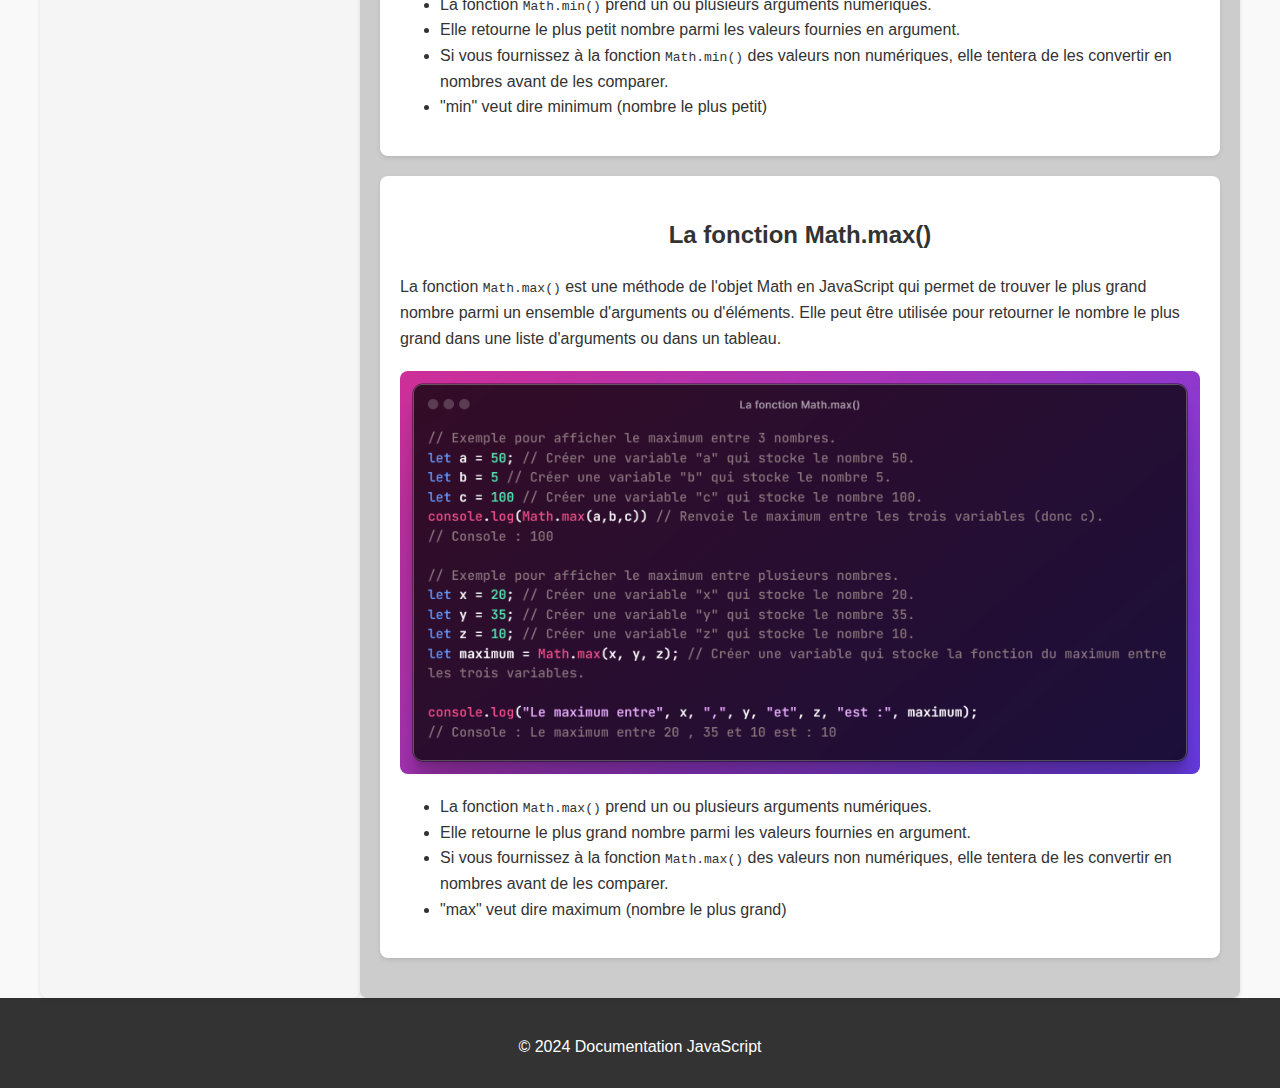
==== commit cbf0b636: "Update mathsfunctionsjs.html" ====
--- a/DOCSJS/mathsfunctionsjs.html
+++ b/DOCSJS/mathsfunctionsjs.html
@@ -217,7 +217,9 @@
                     <li><button class="typebutton" onclick="goTo(3)">Math.round() :</button> Arrondit un nombre à l'entier le plus proche.</li>
                     <li><button class="typebutton" onclick="goTo(4)">Math.floor() :</button> Arrondit un nombre à l'entier inférieur le plus proche.</li>
                     <li><button class="typebutton" onclick="goTo(5)">Math.ceil() :</button> Arrondit un nombre à l'entier supérieur le plus proche.</li>
+                    <li><button class="typebutton" onclick="goTo(15)">Math.trunc() :</button> Enlève la partie décimale d'un nombre.</li>
                     <li><button class="typebutton" onclick="goTo(6)">Math.abs() :</button> Retourne la valeur absolue d'un nombre.</li>
+                    <li><button class="typebutton" onclick="goTo(16)">Math.sign() :</button> Renvoie un 1 ou -1 selon si le nombre est négatif ou positif.</li>
                     <li><button class="typebutton" onclick="goTo(7)">Math.pow() :</button> Calcule la puissance d'un nombre.</li>
                     <li><button class="typebutton" onclick="goTo(8)">Math.sqrt() :</button> Calcule la racine carrée d'un nombre.</li>
                     <li><button class="typebutton" onclick="goTo(9)">Math.sin() :</button> Calcule le sinus d'un nombre.</li>
@@ -280,6 +282,18 @@
                 </ul>
             </section>
 
+            <section id="trunc">
+                <h2>La fonction Math.trunc()</h2>
+                <p>La fonction <code>Math.trunc()</code> est une méthode de l'objet Math en JavaScript qui retourne la partie entière d'un nombre en supprimant la partie décimale. Elle permet de tronquer un nombre décimal pour ne conserver que sa partie entière, en ignorant les décimales.</p>
+                <img src="../RAYSOIMAGES/mathtruncjs.png">
+                <ul>
+                    <li>La fonction <code>Math.trunc()</code> supprime toute la partie décimale d'un nombre et renvoie la partie entière restante.</li>
+                    <li>Si le nombre est positif, <code>Math.trunc()</code> est équivalent à la fonction <code>Math.floor()</code> car elle arrondit vers zéro.</li>
+                    <li>Si le nombre est négatif, <code>Math.trunc()</code> arrondit vers le plus grand entier absolu.</li>
+                    <li>"trunc" veut dire "TRUNCation" (tronquation en français)</li>
+                </ul>
+            </section>            
+
             <section id="abs">
                 <h2>La fonction Math.abs()</h2>
                 <p>La fonction <code>Math.abs()</code> est une méthode de l'objet Math en JavaScript qui retourne la valeur absolue d'un nombre, c'est-à-dire sa valeur numérique sans tenir compte du signe. Elle permet de transformer un nombre négatif en positif en supprimant le signe négatif, tandis que les nombres positifs restent inchangés.</p>
@@ -288,6 +302,18 @@
                     <li>Si le nombre passé en paramètre est négatif, la fonction <code>Math.abs()</code> transforme sa valeur en positif en supprimant le signe "-".</li>
                     <li>Si le nombre passé en paramètre est positif, la fonction <code>Math.abs()</code> retourne simplement le nombre inchangé.</li>
                     <li>"abs" veut dire "ABSolute" (nombre absolu en français)</li>
+                </ul>
+            </section>
+
+            <section id="sign">
+                <h2>La fonction Math.sign()</h2>
+                <p>La fonction <code>Math.sign()</code> est une méthode de l'objet Math en JavaScript qui permet de déterminer le signe d'un nombre fourni en argument. Elle retourne :</p>
+                <img src="../RAYSOIMAGES/mathsignjs.png">
+                <ul>
+                    <li><code>1</code> si le nombre est positif ou <code>0</code> (zéro positif).</li>
+                    <li><code>-1</code> si le nombre est négatif ou <code>-0</code> (zéro négatif).</li>
+                    <li><code>NaN</code> si le nombre fourni est <code>NaN</code> (Not a Number).</li>
+                    <li>"sign" veut dire "signe" en anglais (donc moins (négatif) ou plus (positif))
                 </ul>
             </section>
 
@@ -427,6 +453,12 @@
                     break;
                 case 14:
                     window.location.href="#max";
+                    break;
+                case 15:
+                    window.location.href="#trunc"
+                    break;
+                case 16:
+                    window.location.href="#sign"
                     break;
             }
         }
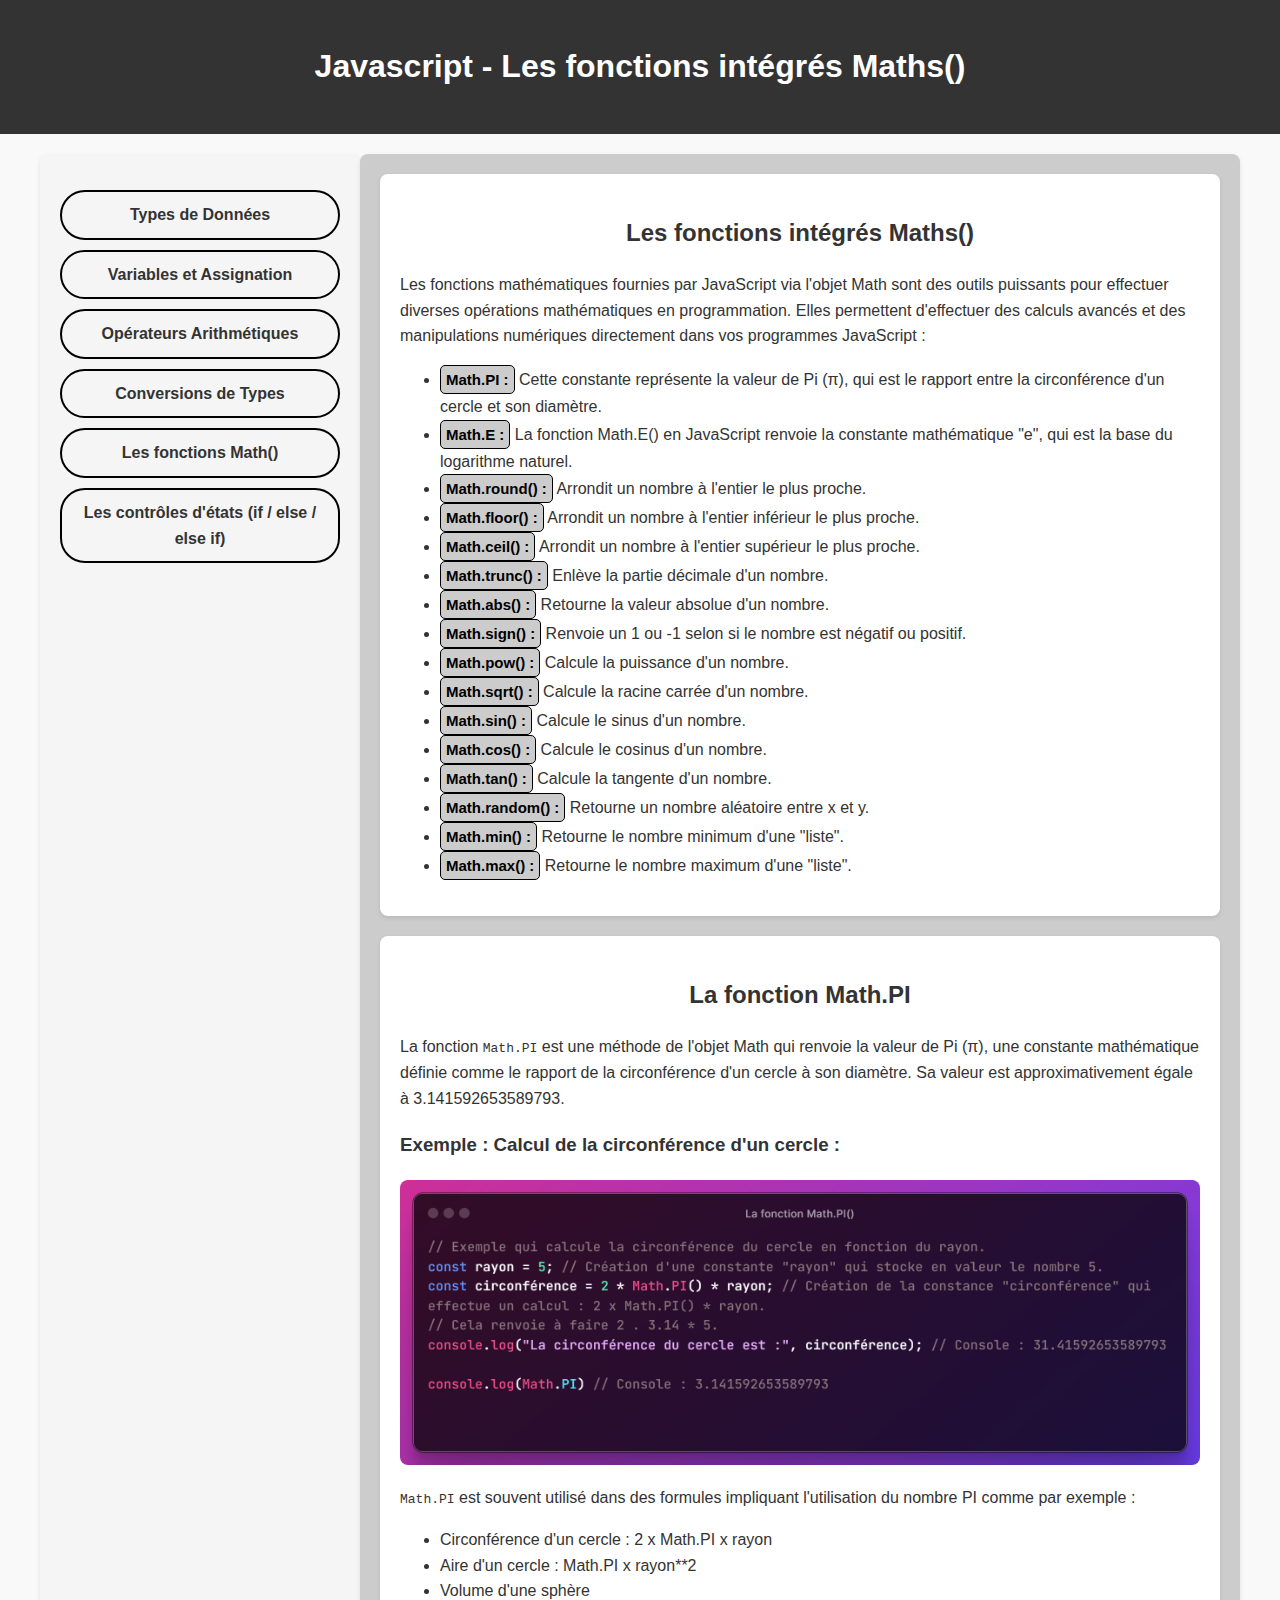
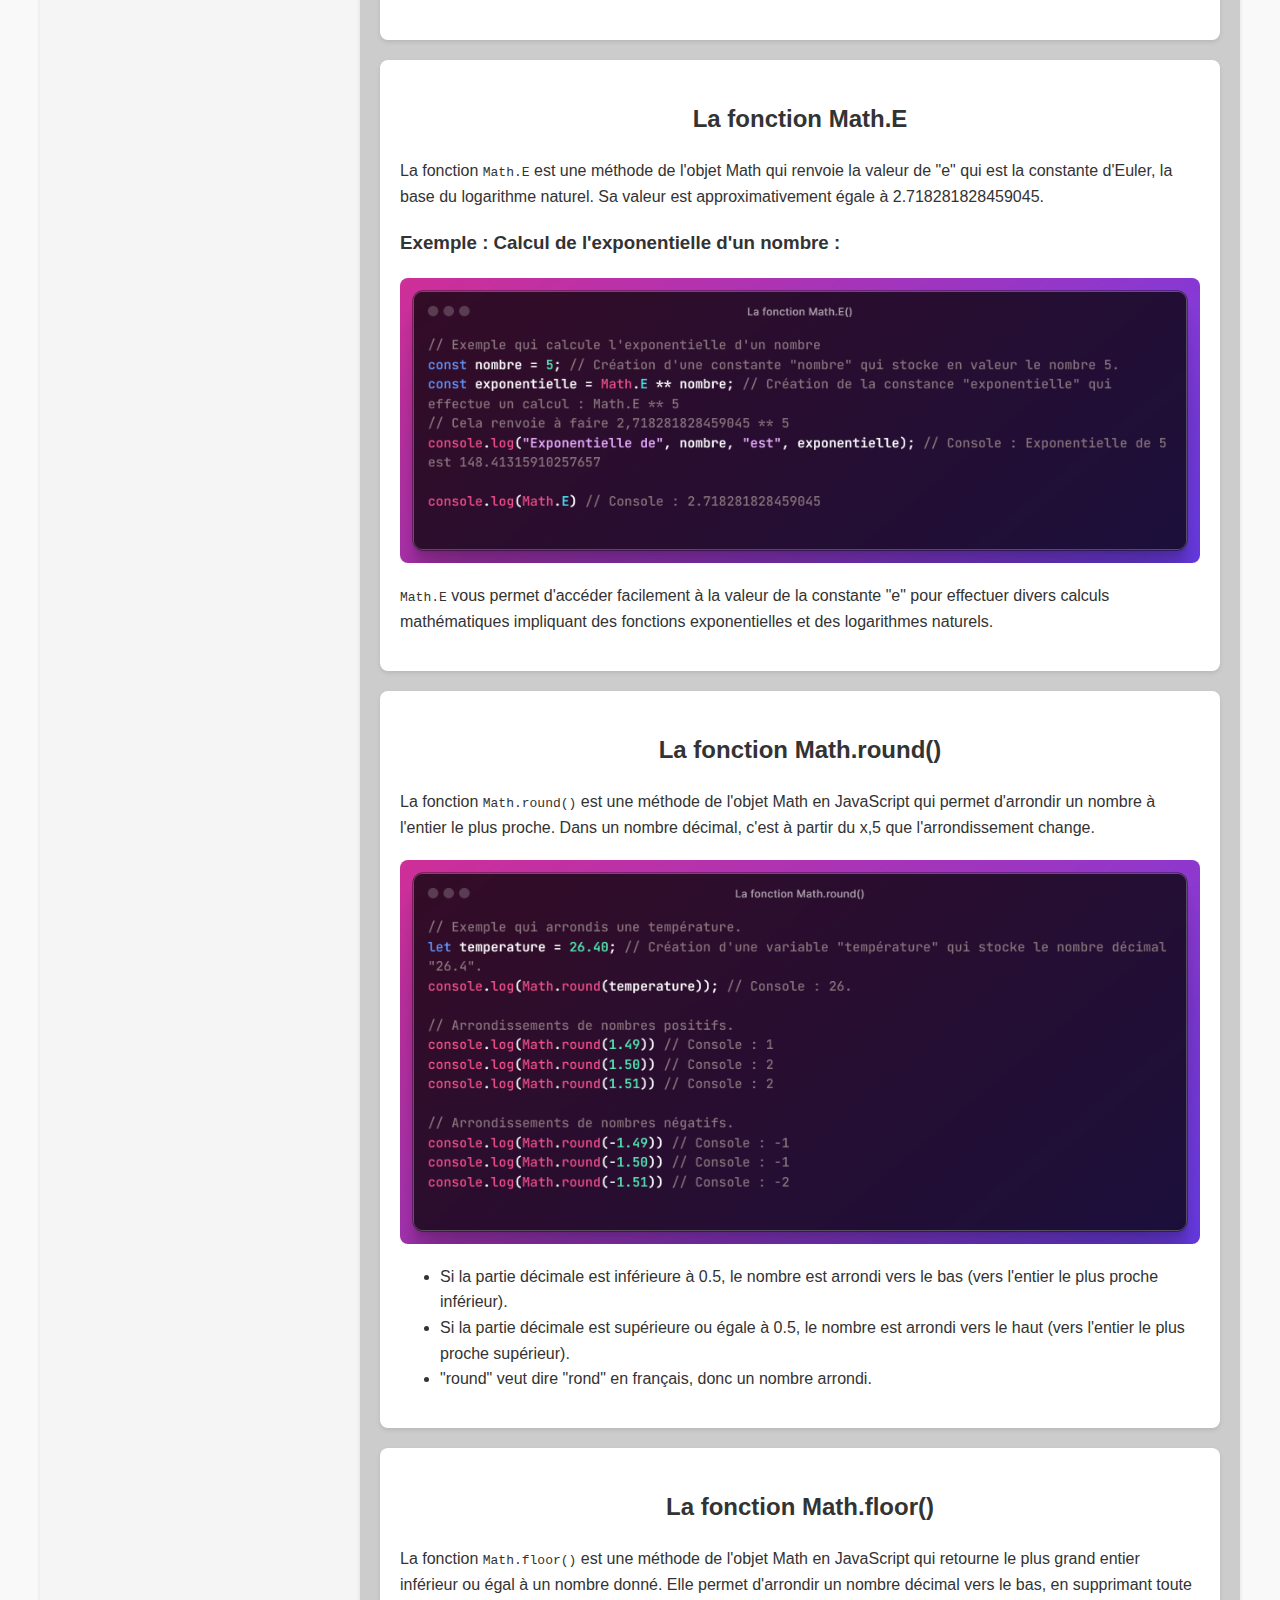
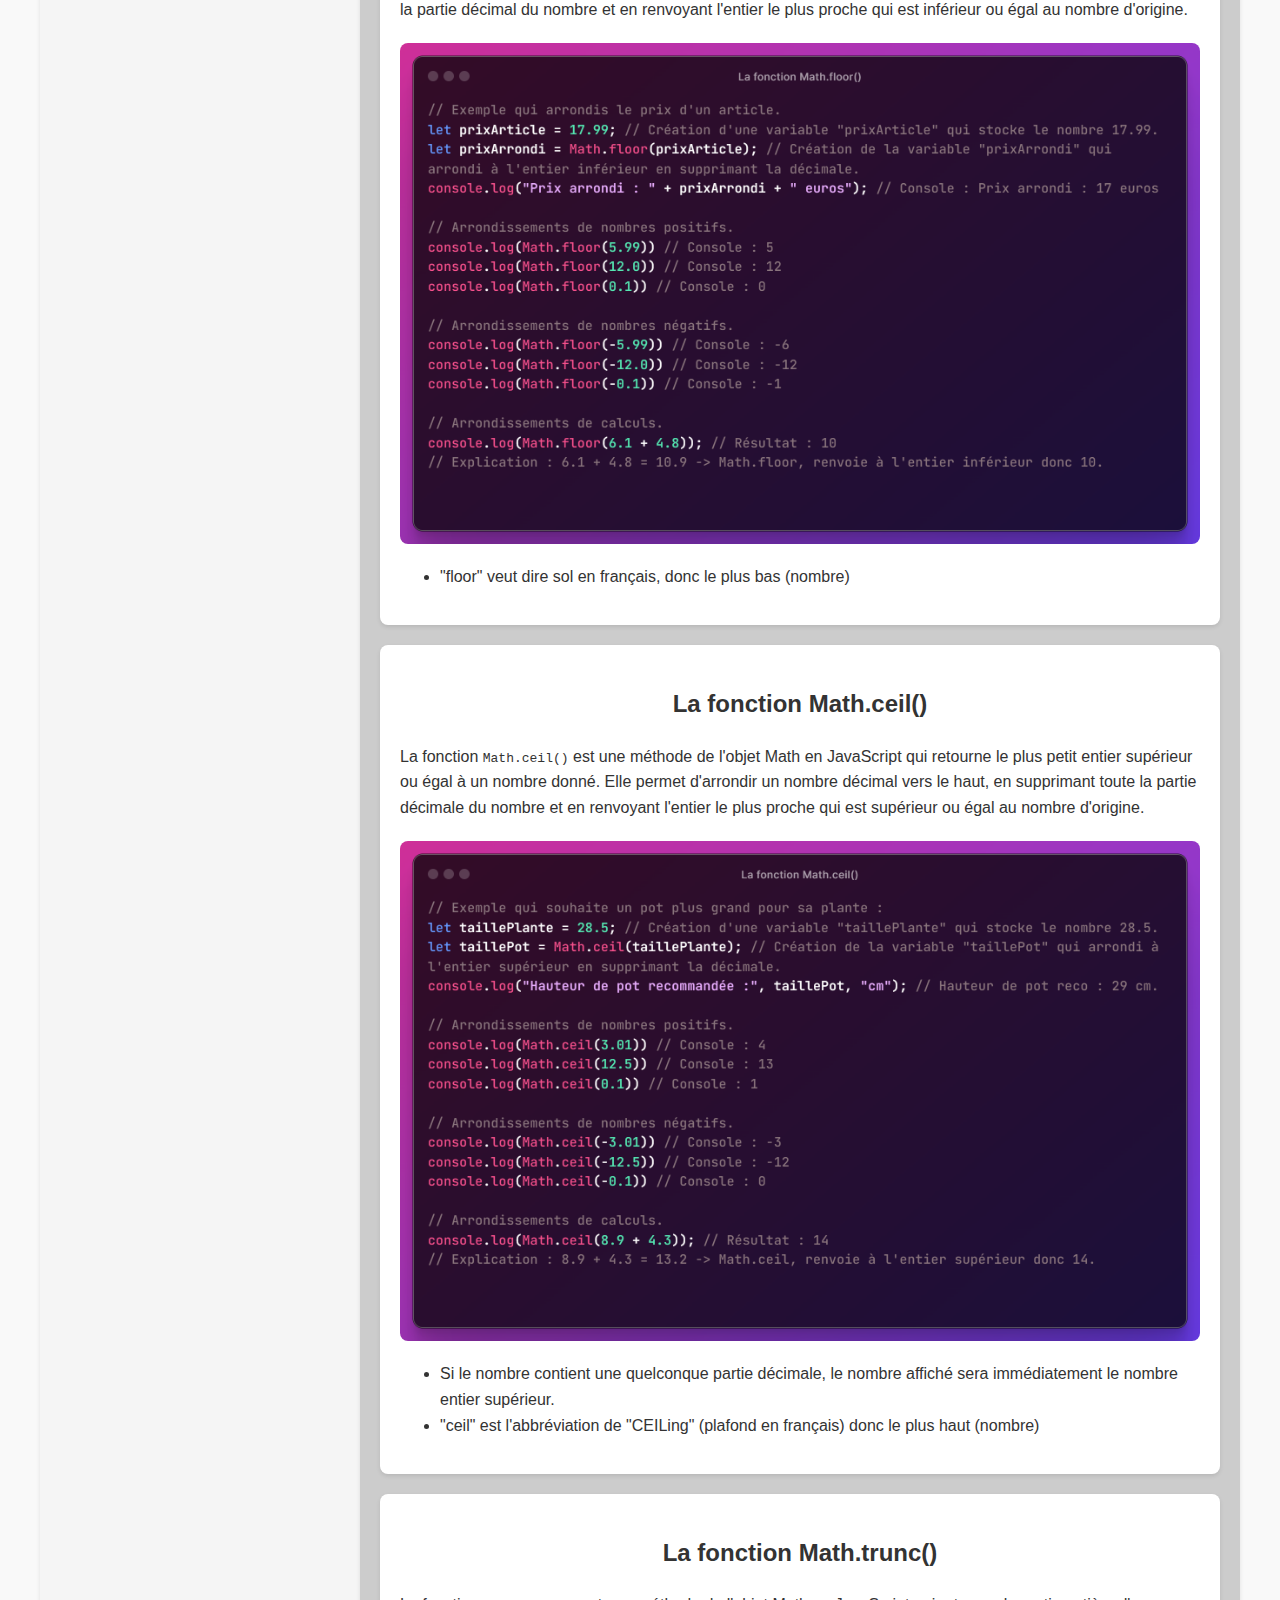
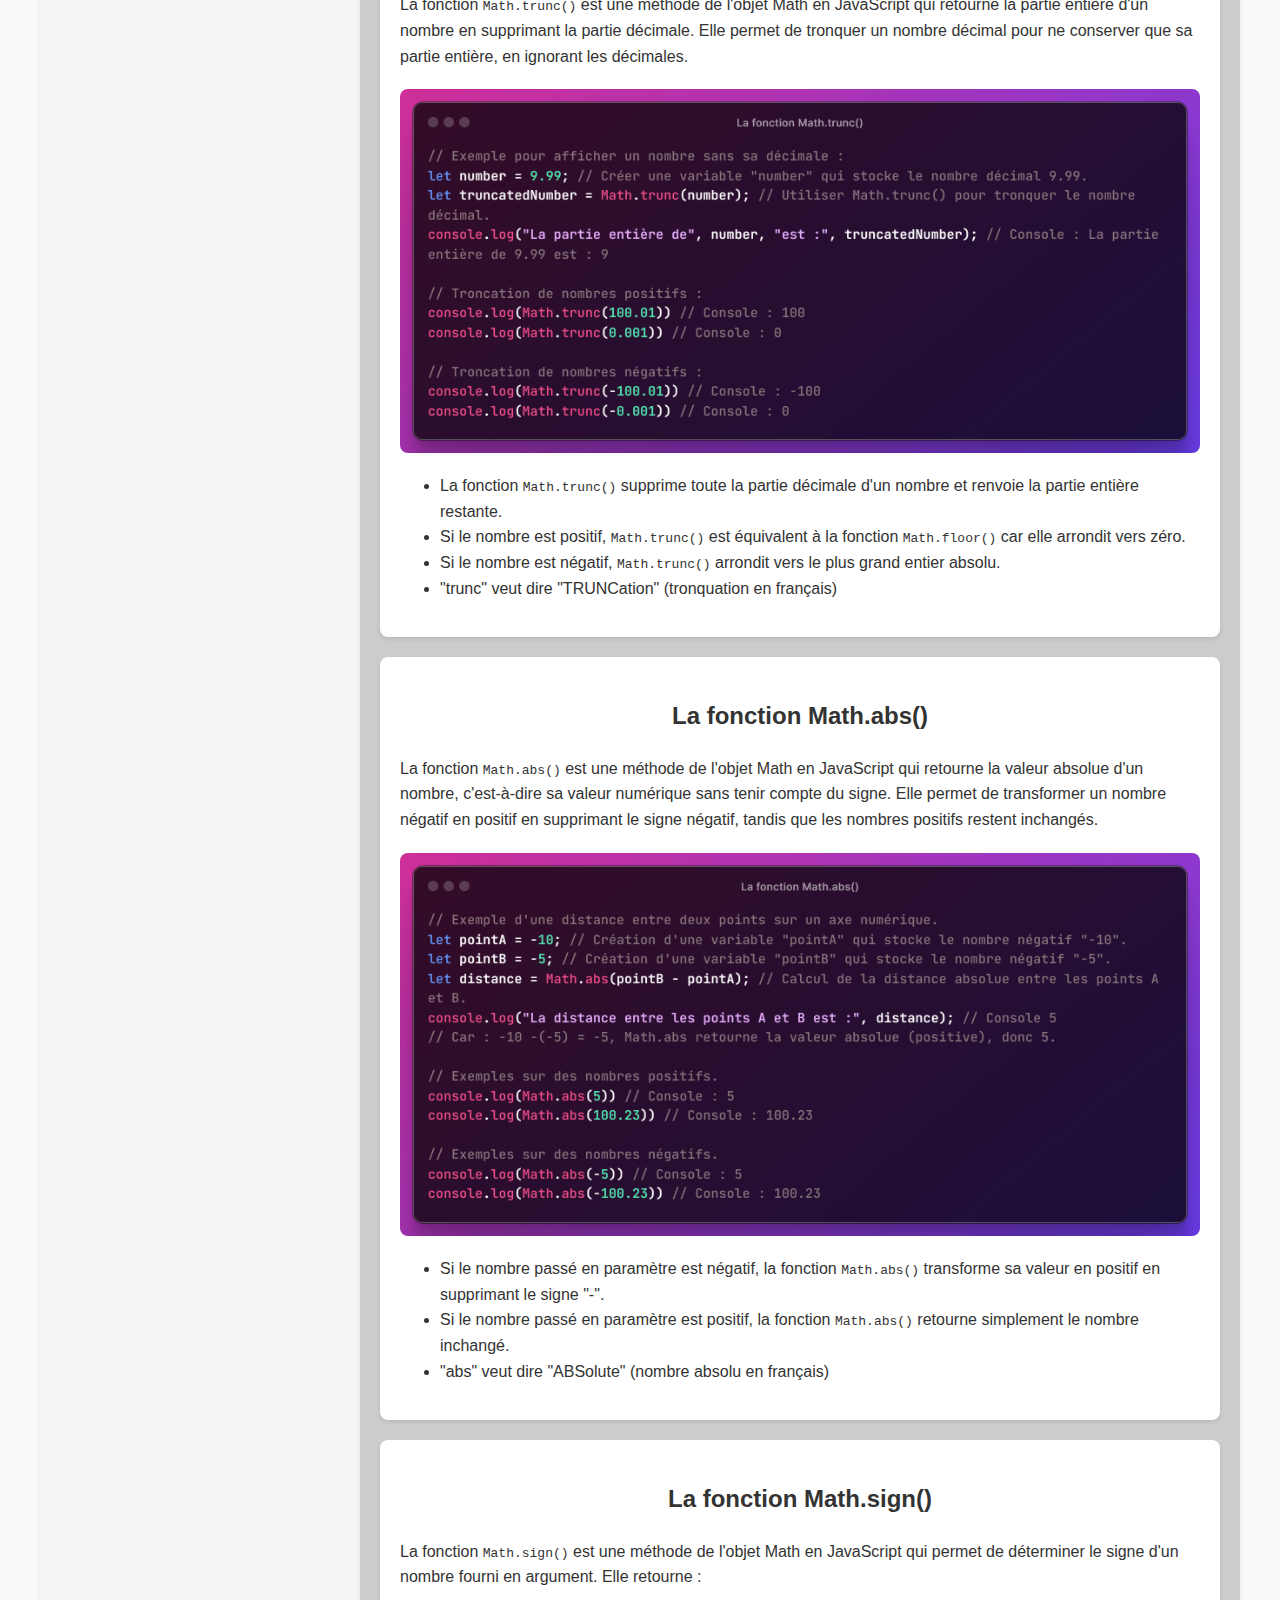
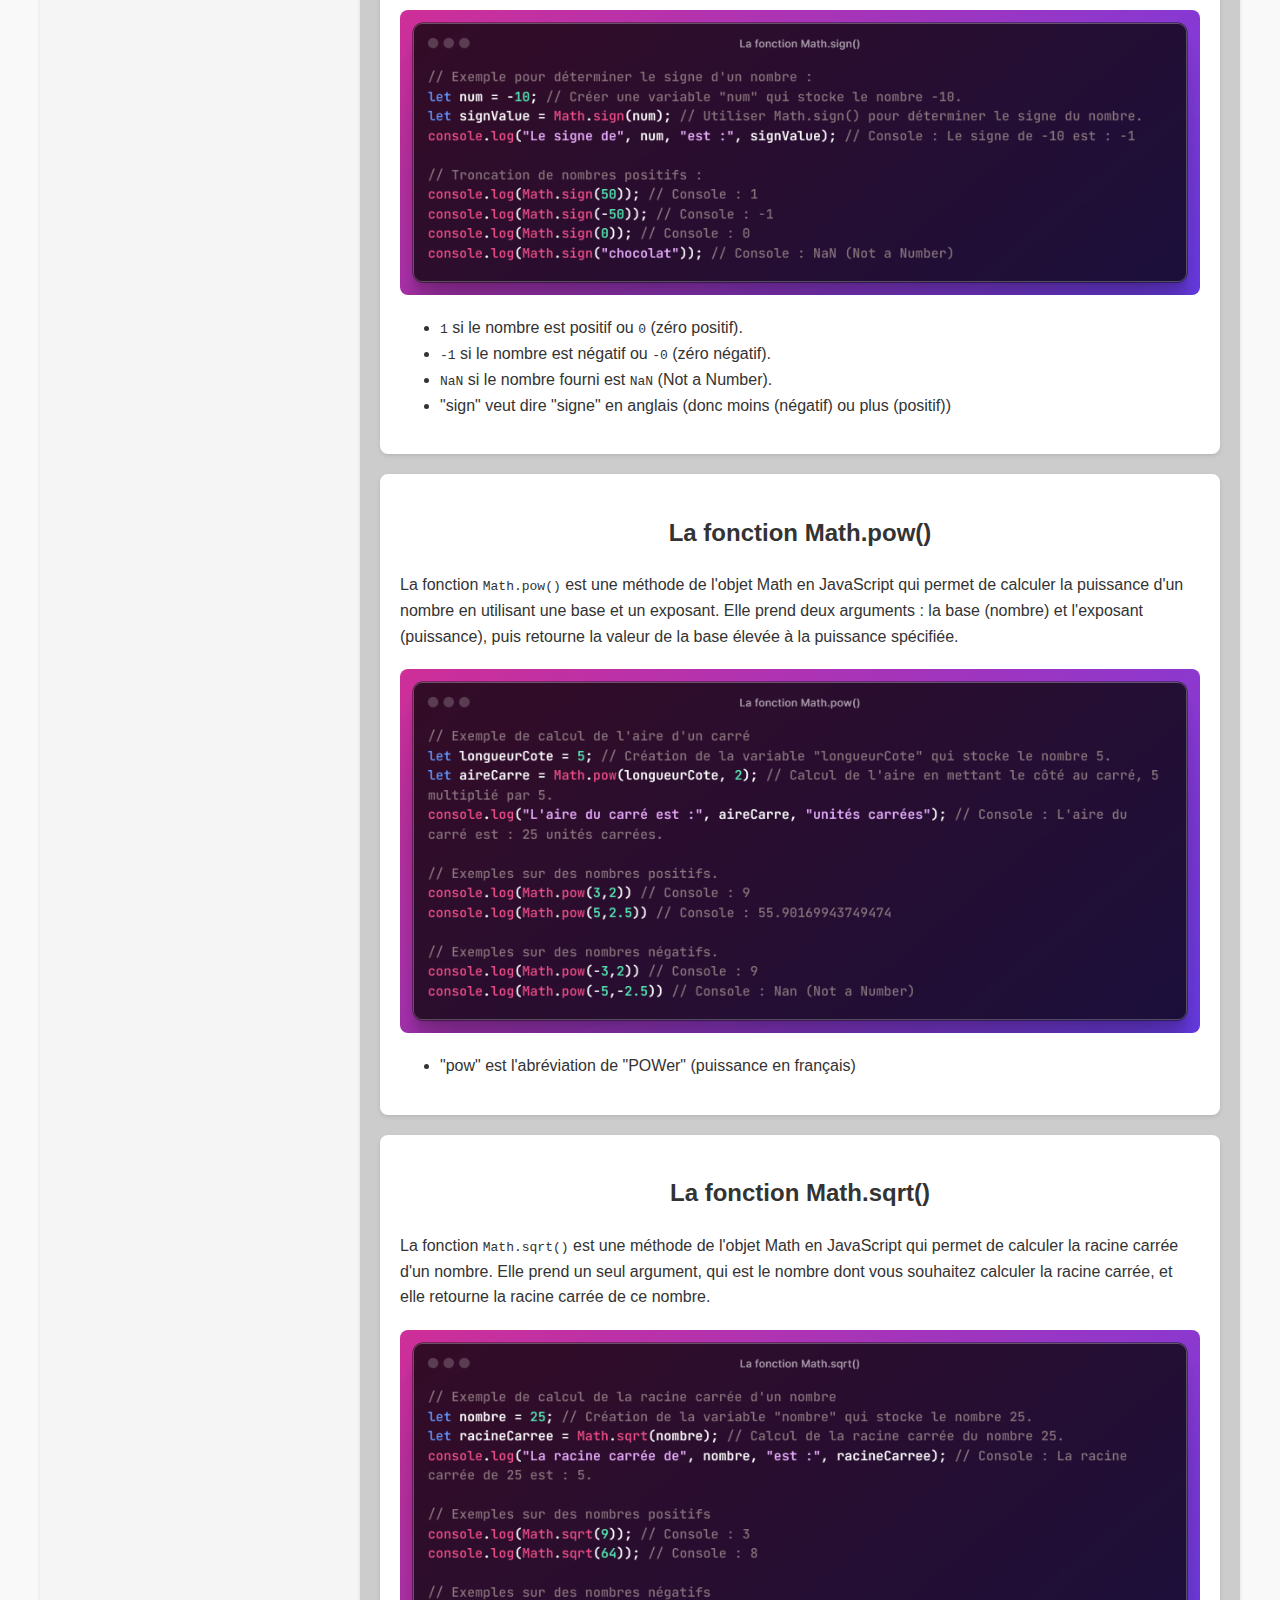
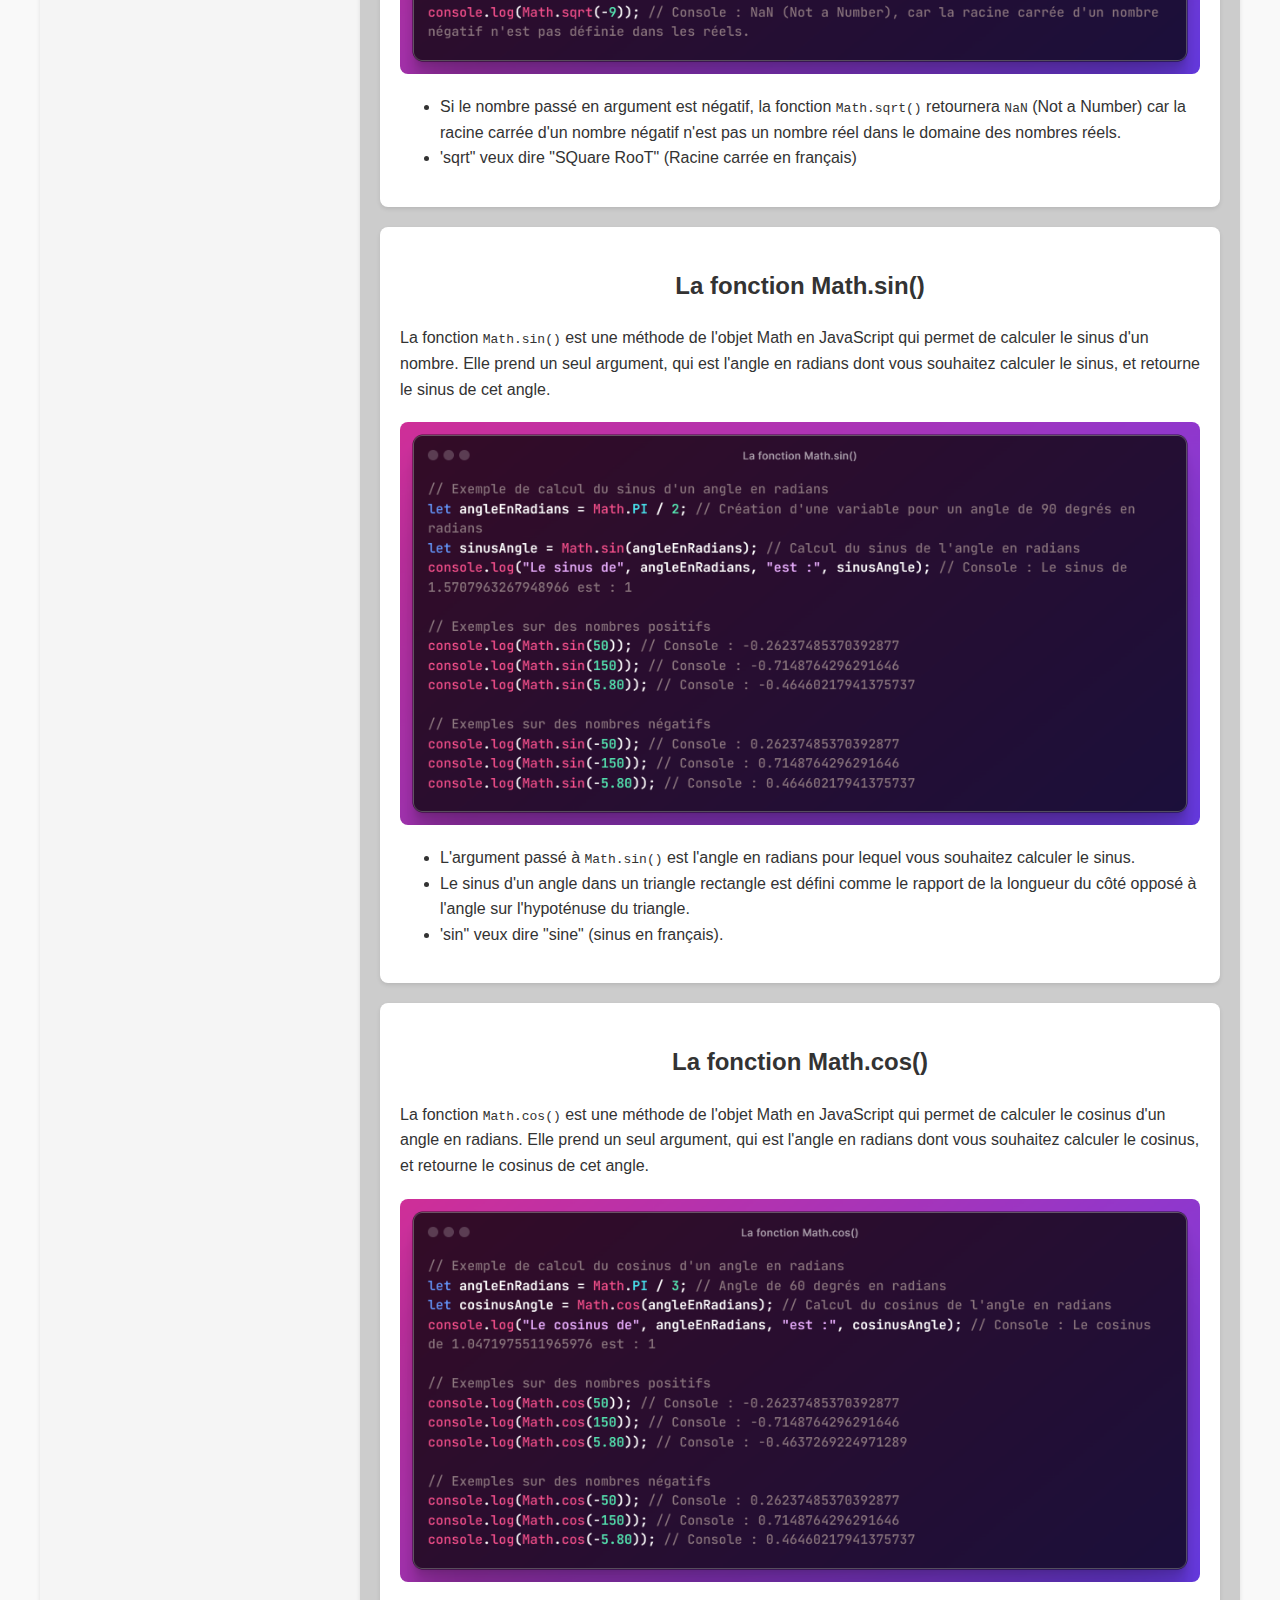
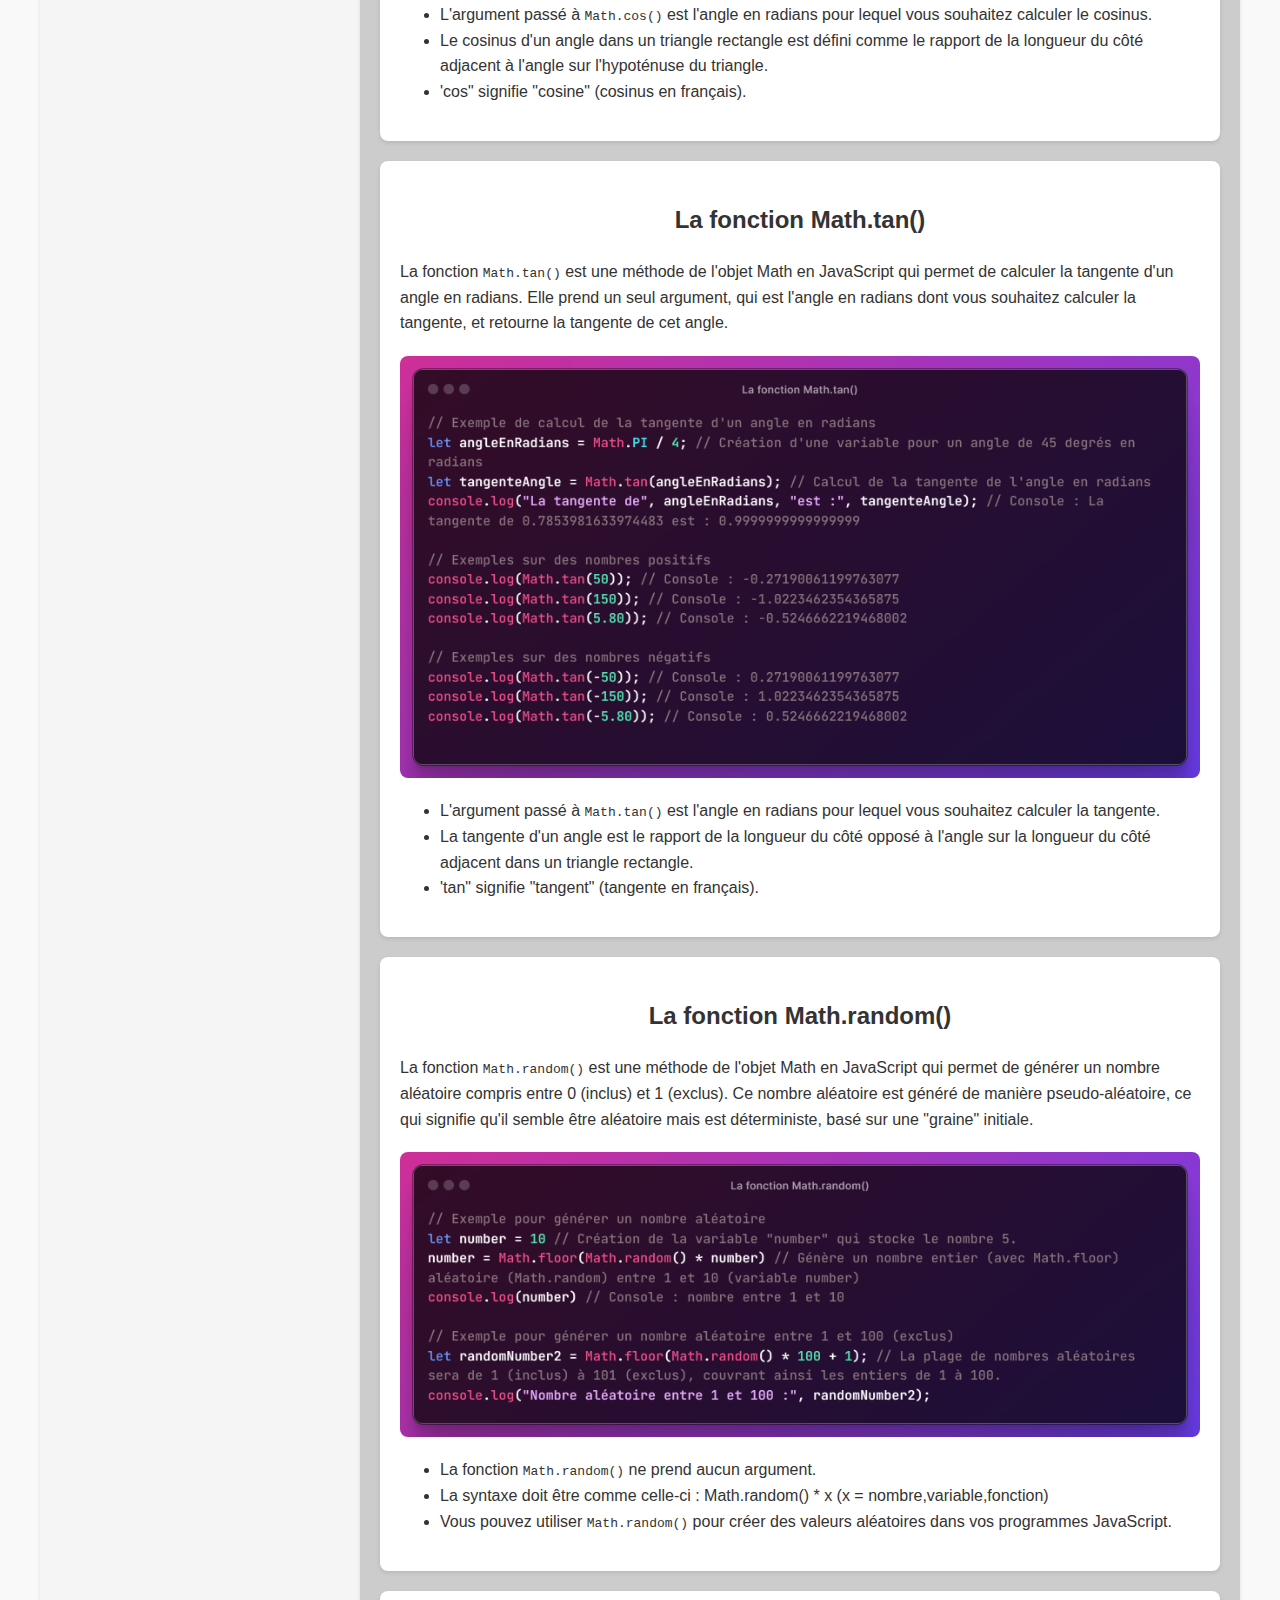
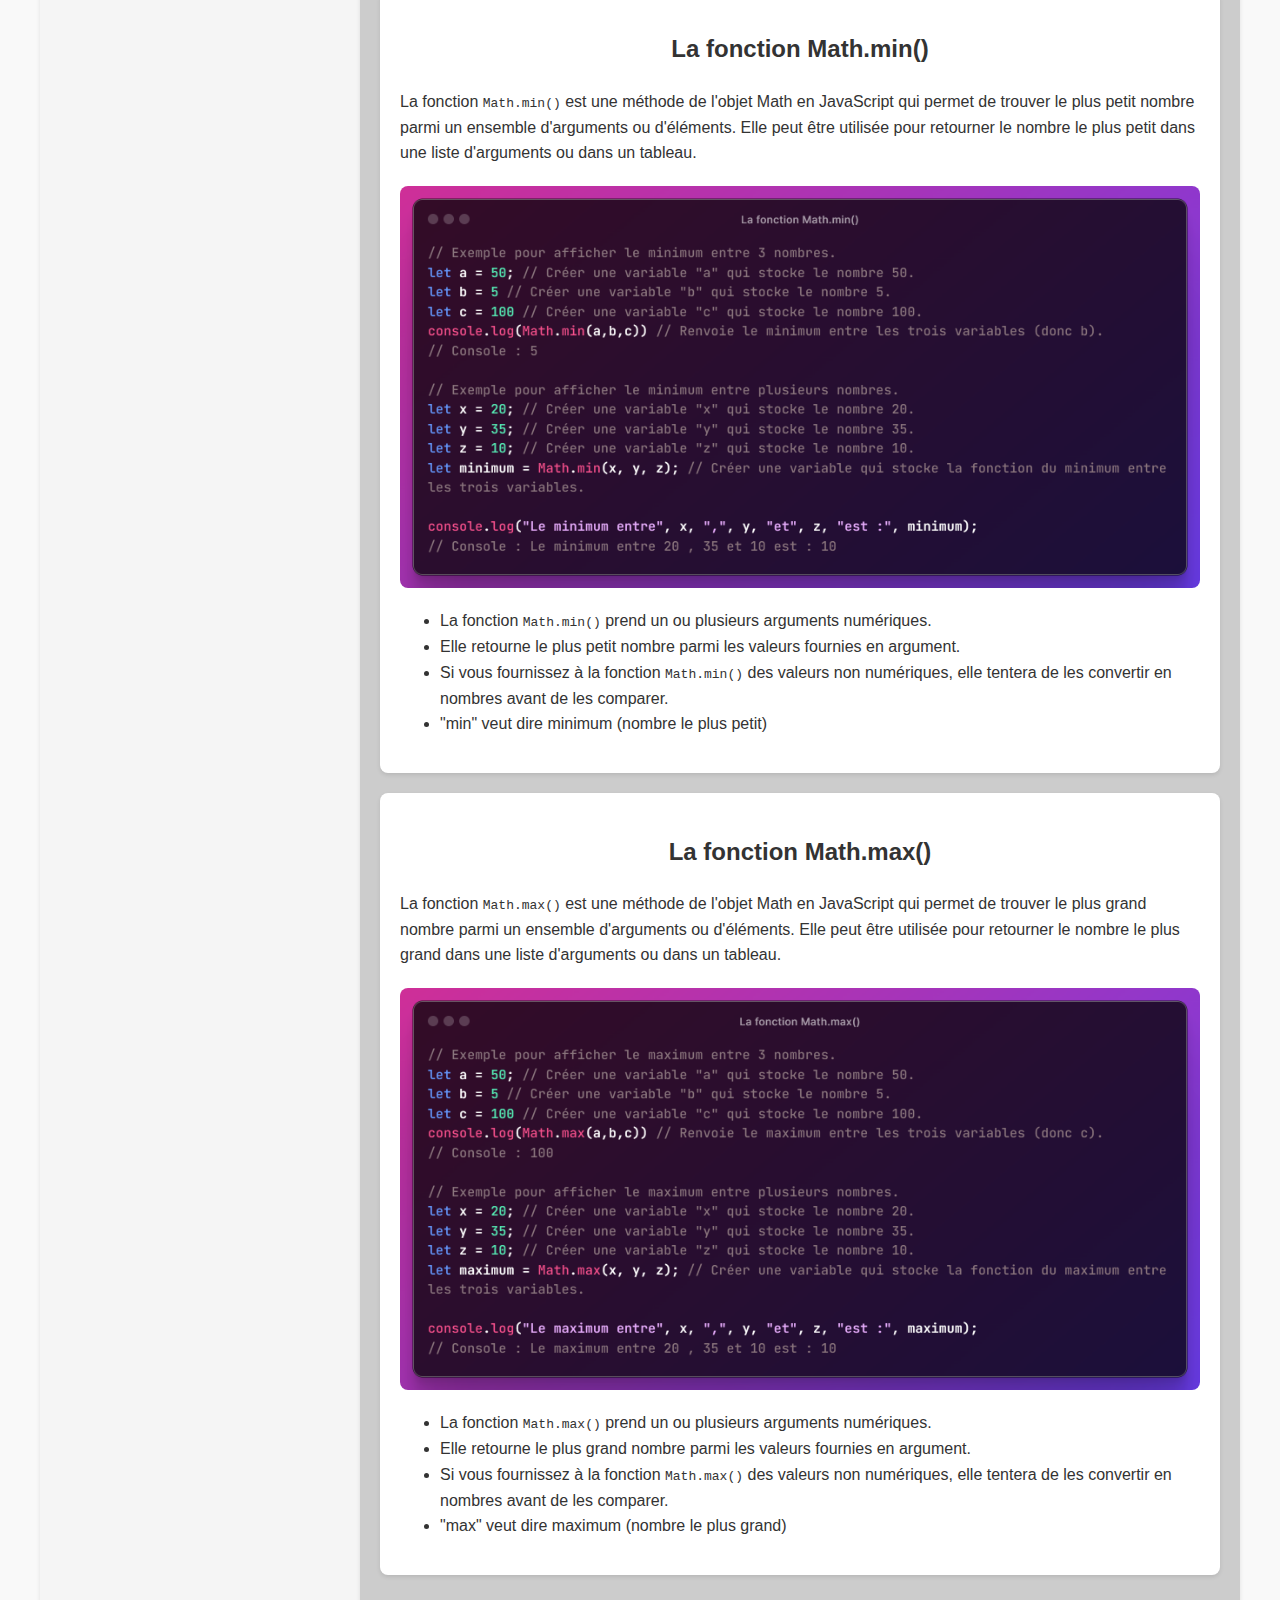
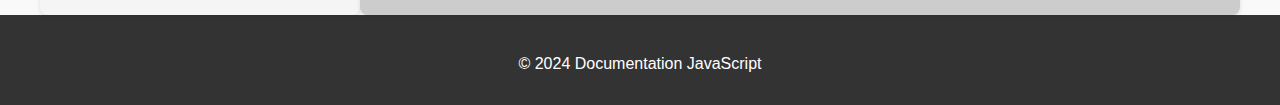
==== commit dfb0be90: "Update mathsfunctionsjs.html" ====
--- a/DOCSJS/mathsfunctionsjs.html
+++ b/DOCSJS/mathsfunctionsjs.html
@@ -198,12 +198,13 @@
 
     <div class="container">
         <nav>
-            <ul class="menu-list">
+            <ul>
                 <a href="typesjs.html"><li>Types de Données</li></a>
                 <a href="variablesjs.html"><li>Variables et Assignation</li></a>
                 <a href="operateursjs.html"><li>Opérateurs Arithmétiques</li></a>
                 <a href="typesconversions.html"><li>Conversions de Types</li></a>
                 <a href="mathsfunctionsjs.html"><li>Les fonctions Math()</li></a>
+                <a href="statementsjs.html"><li>Les contrôles d'états (if / else / else if)</li></a>
             </ul>
         </nav>
 
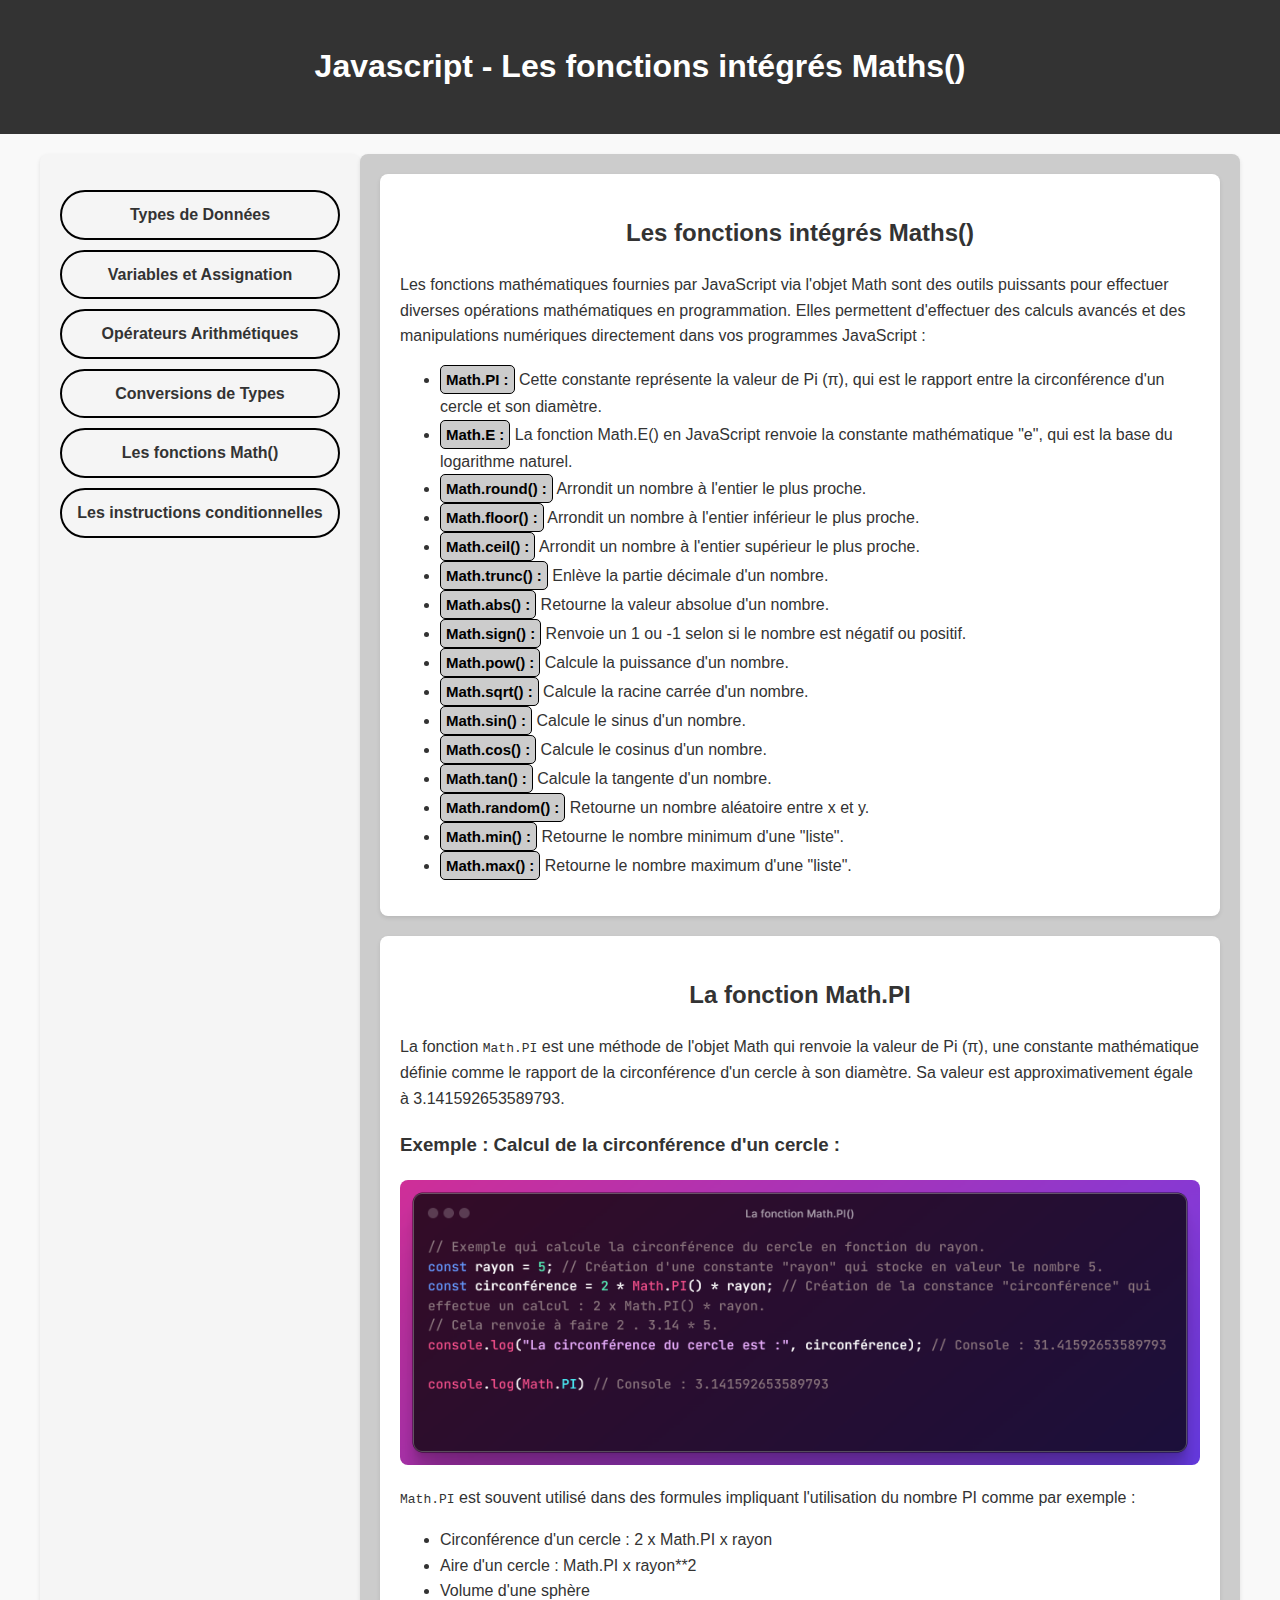
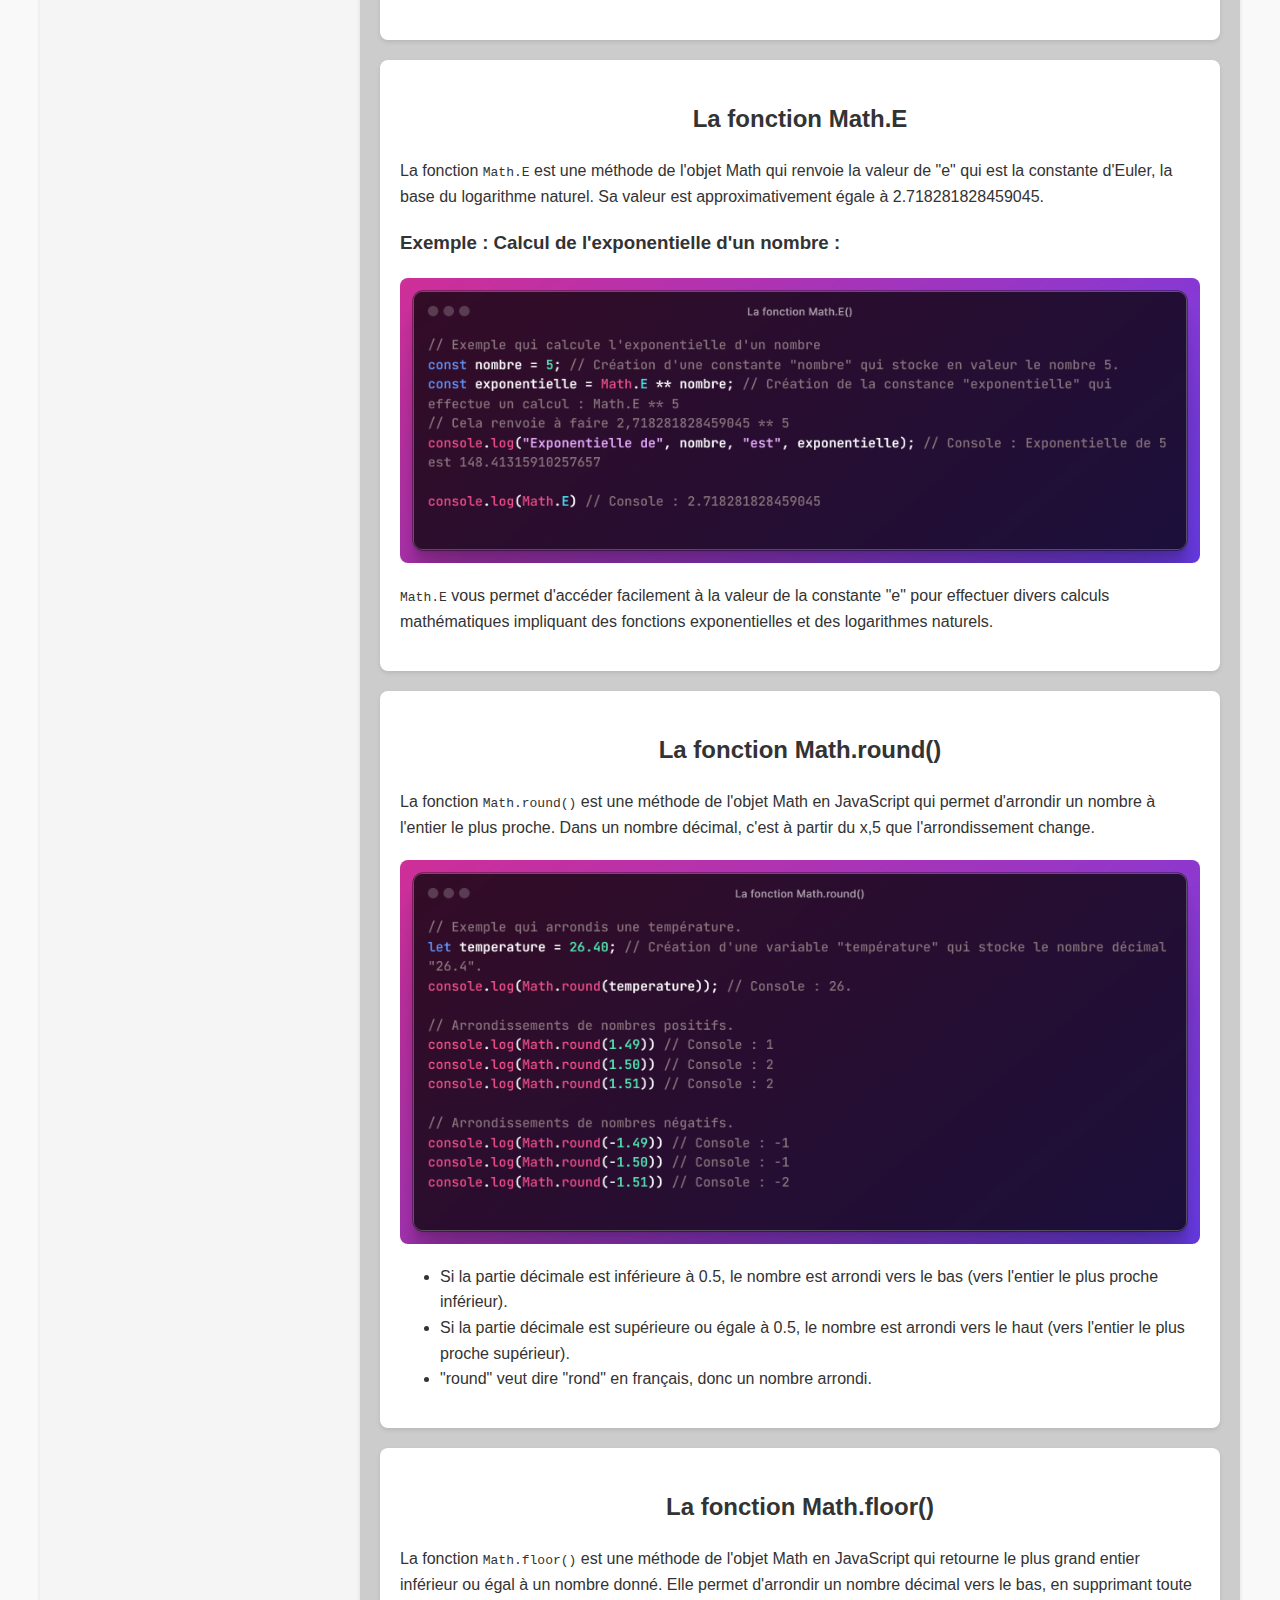
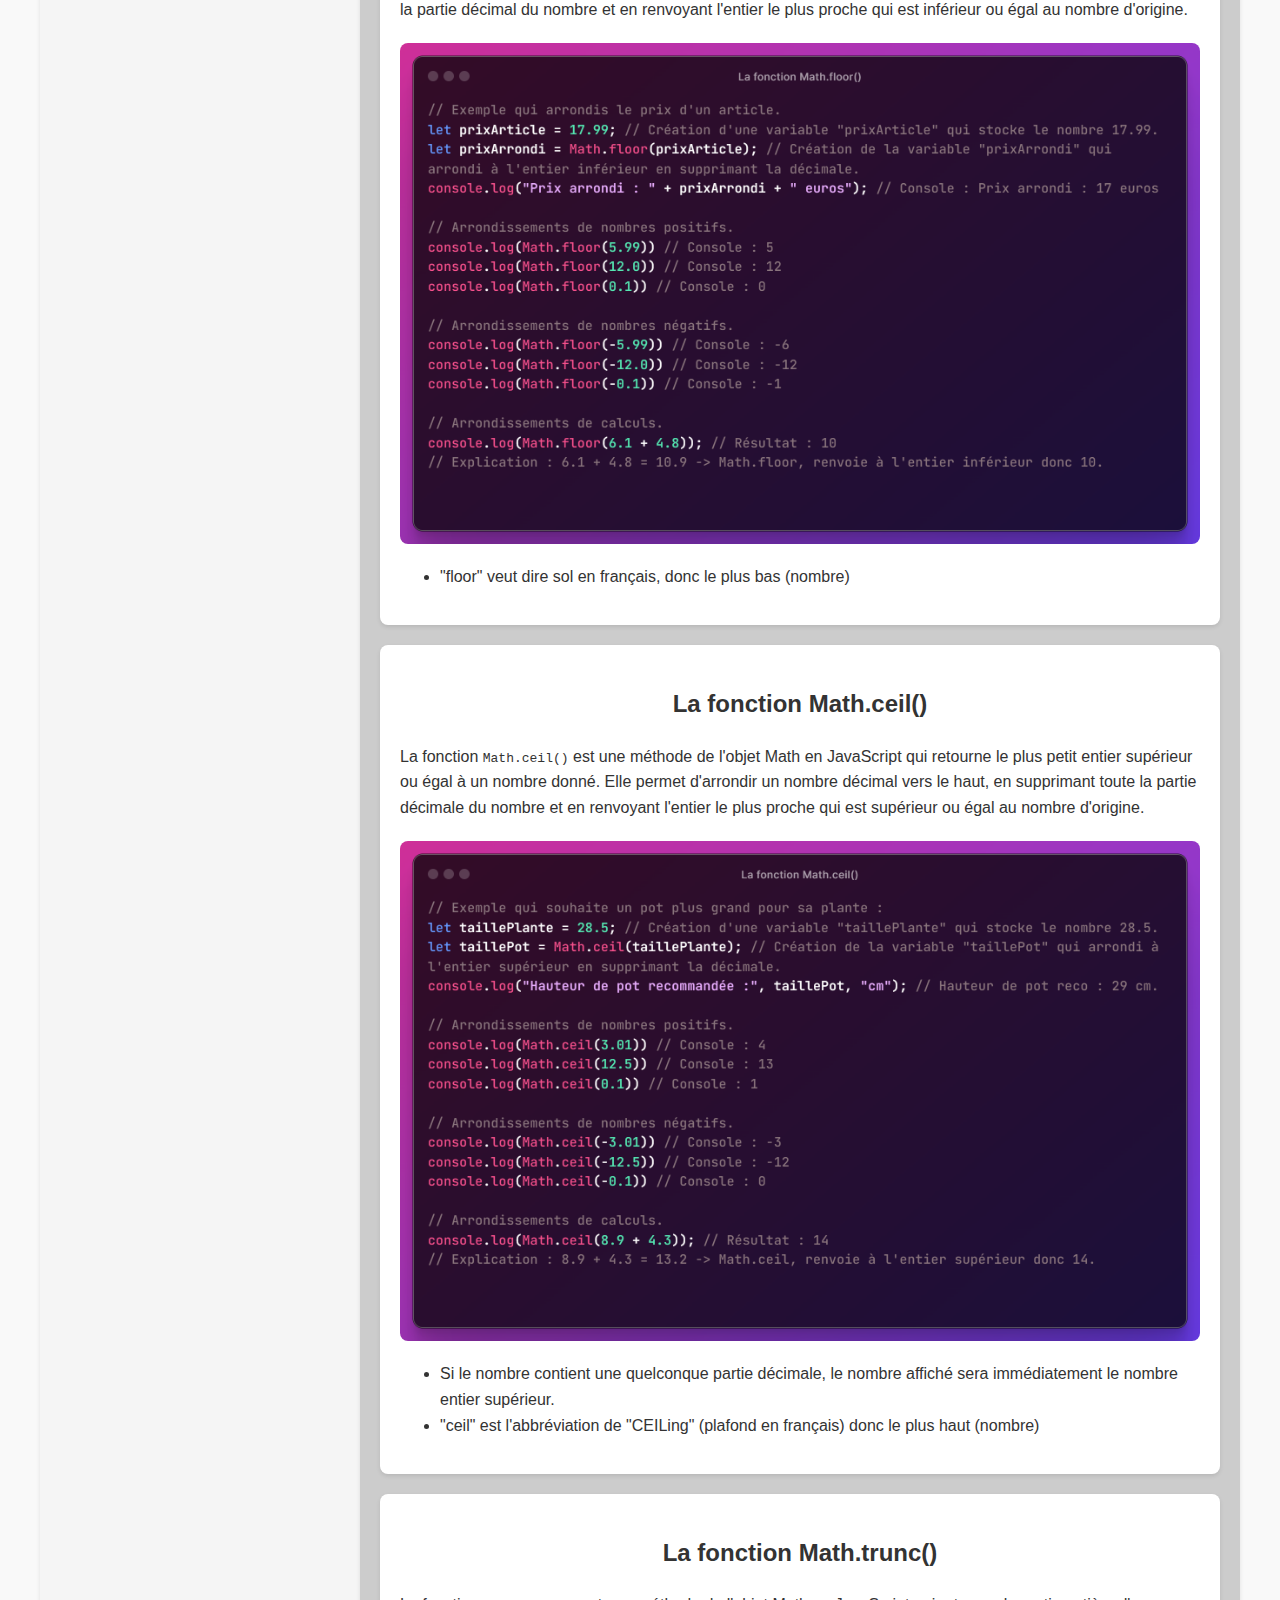
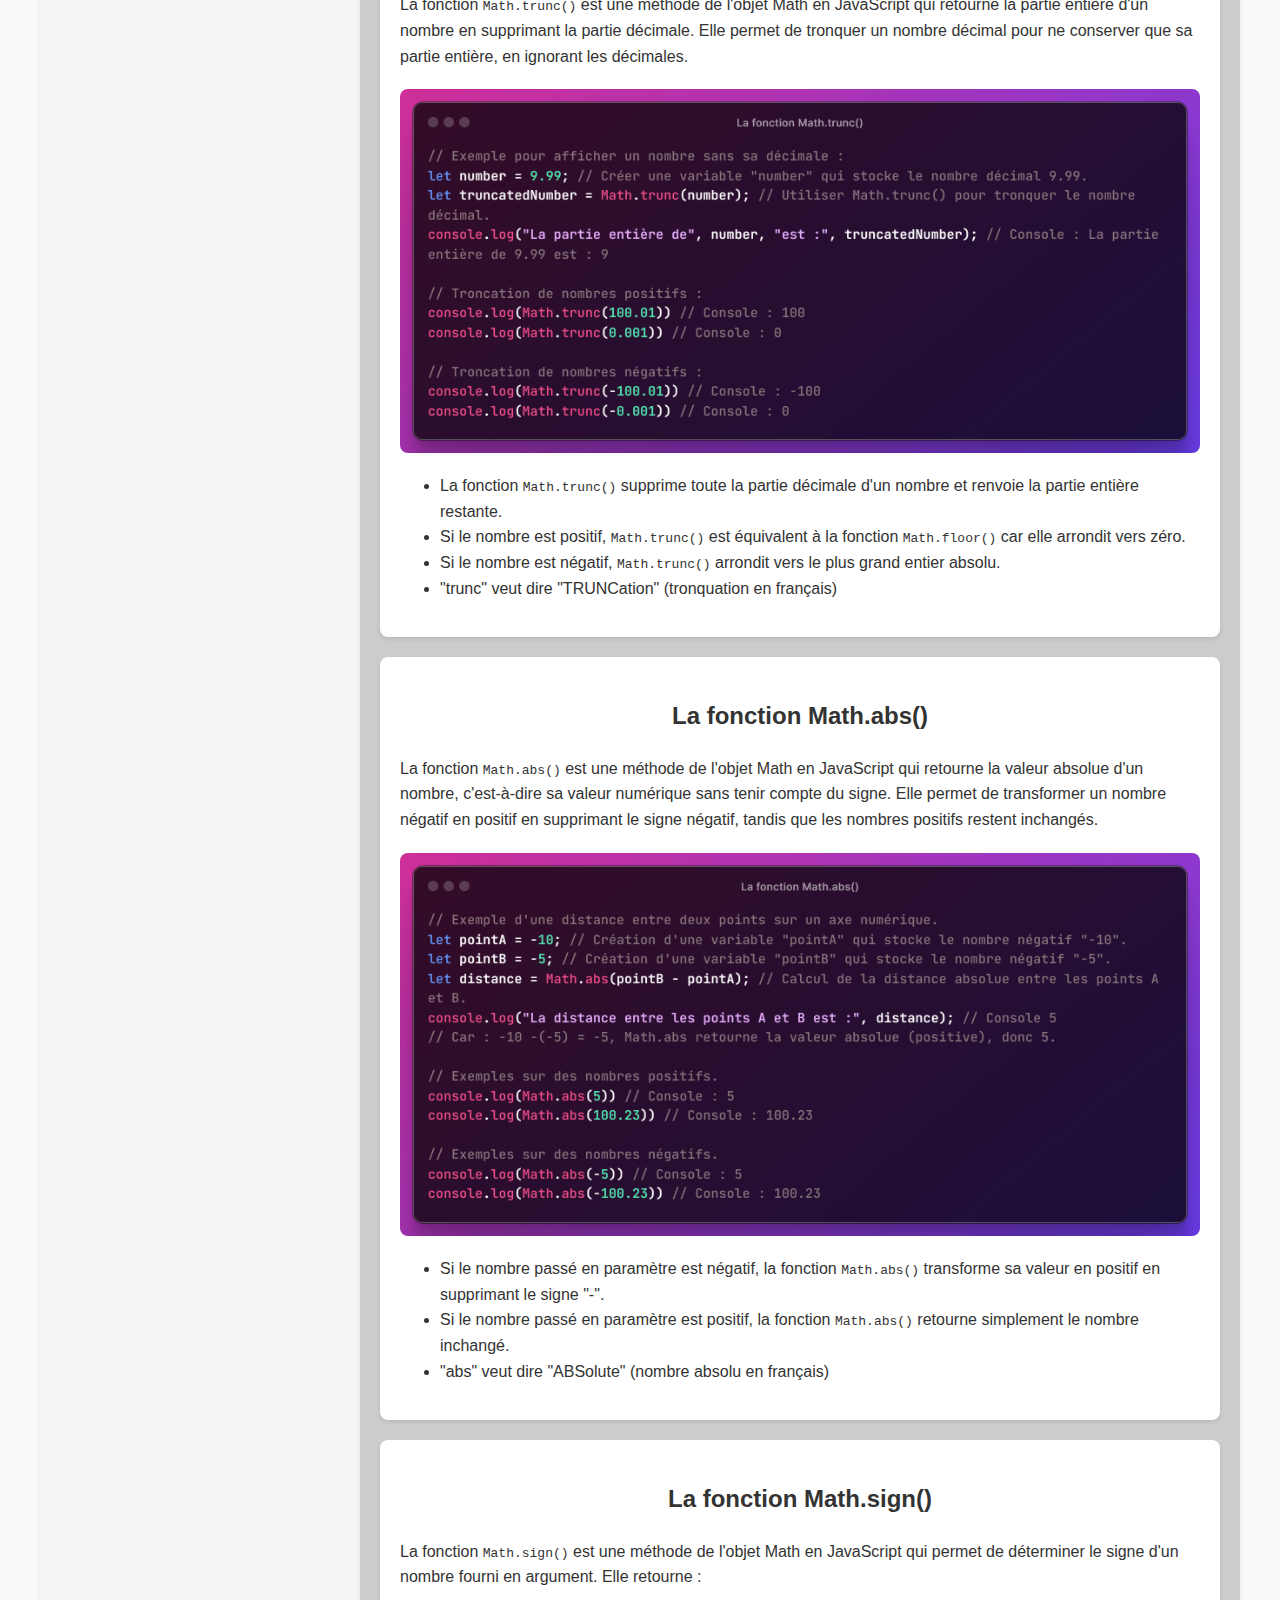
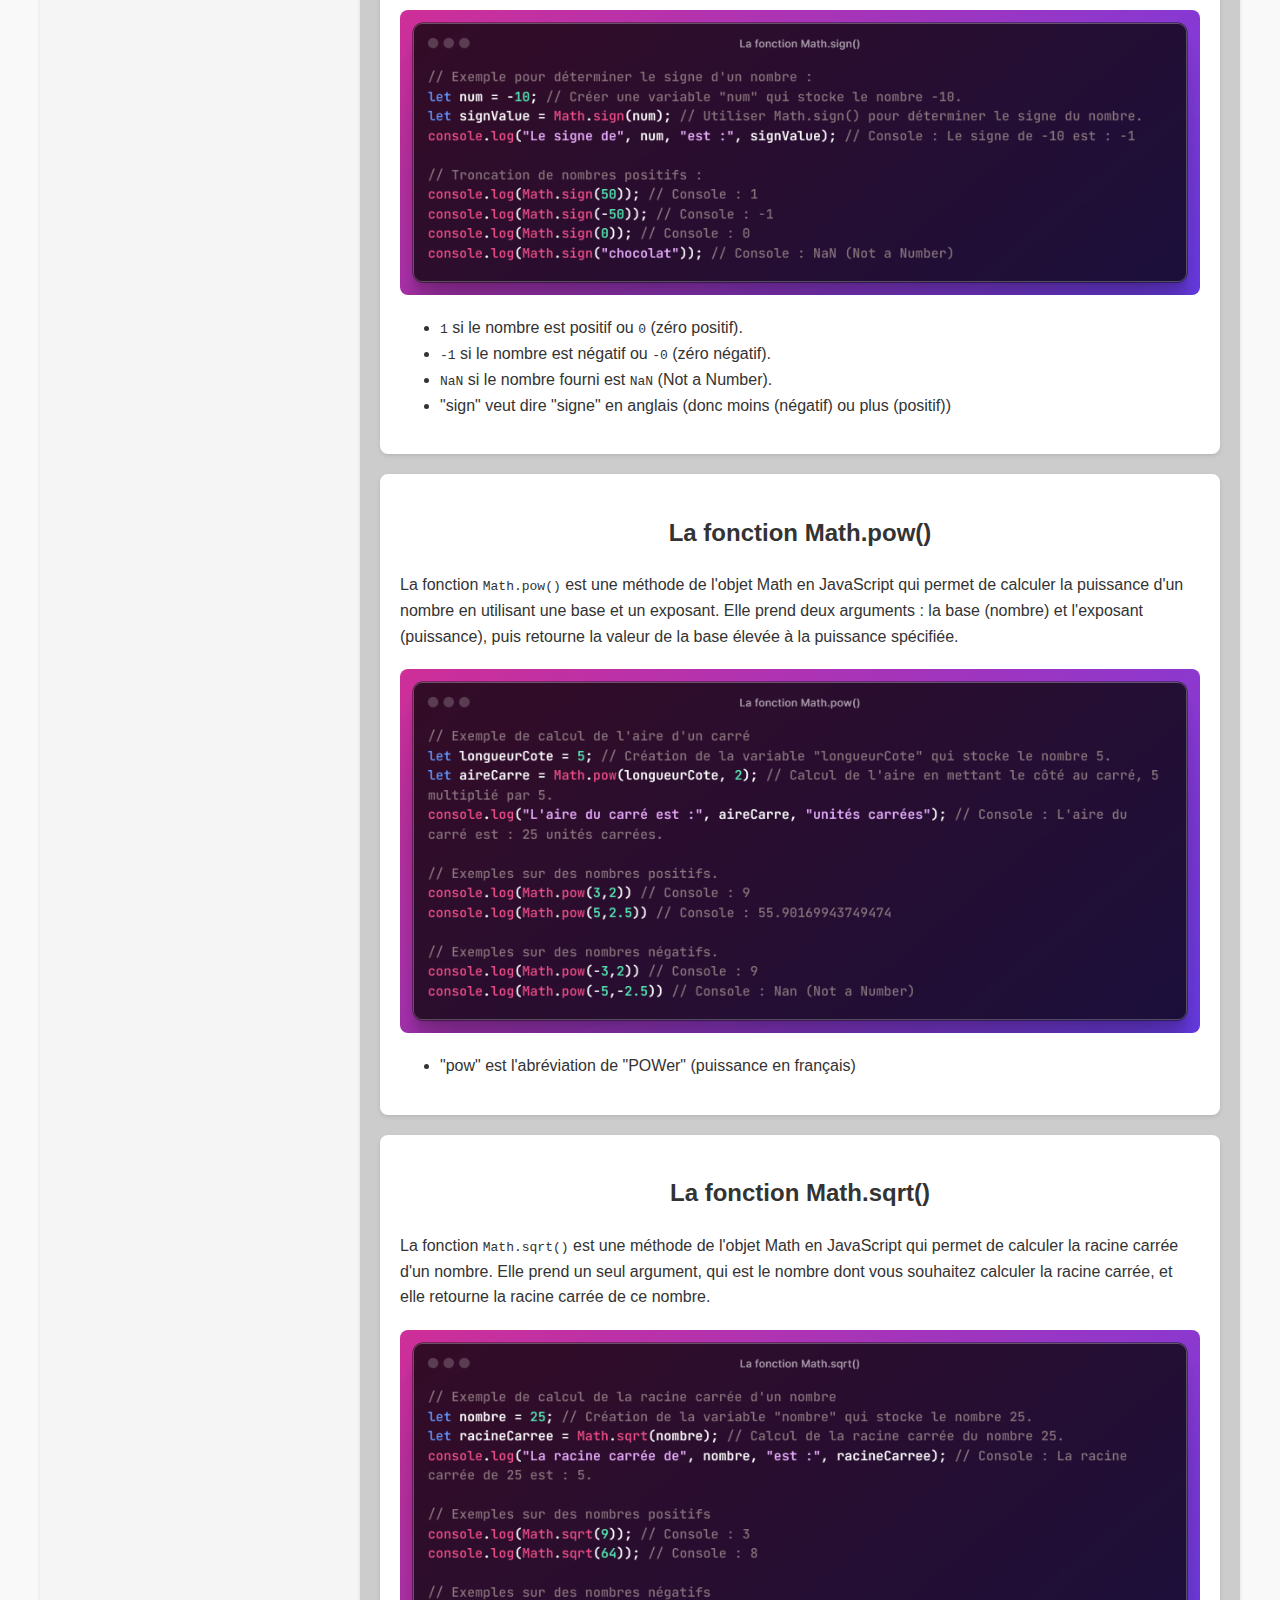
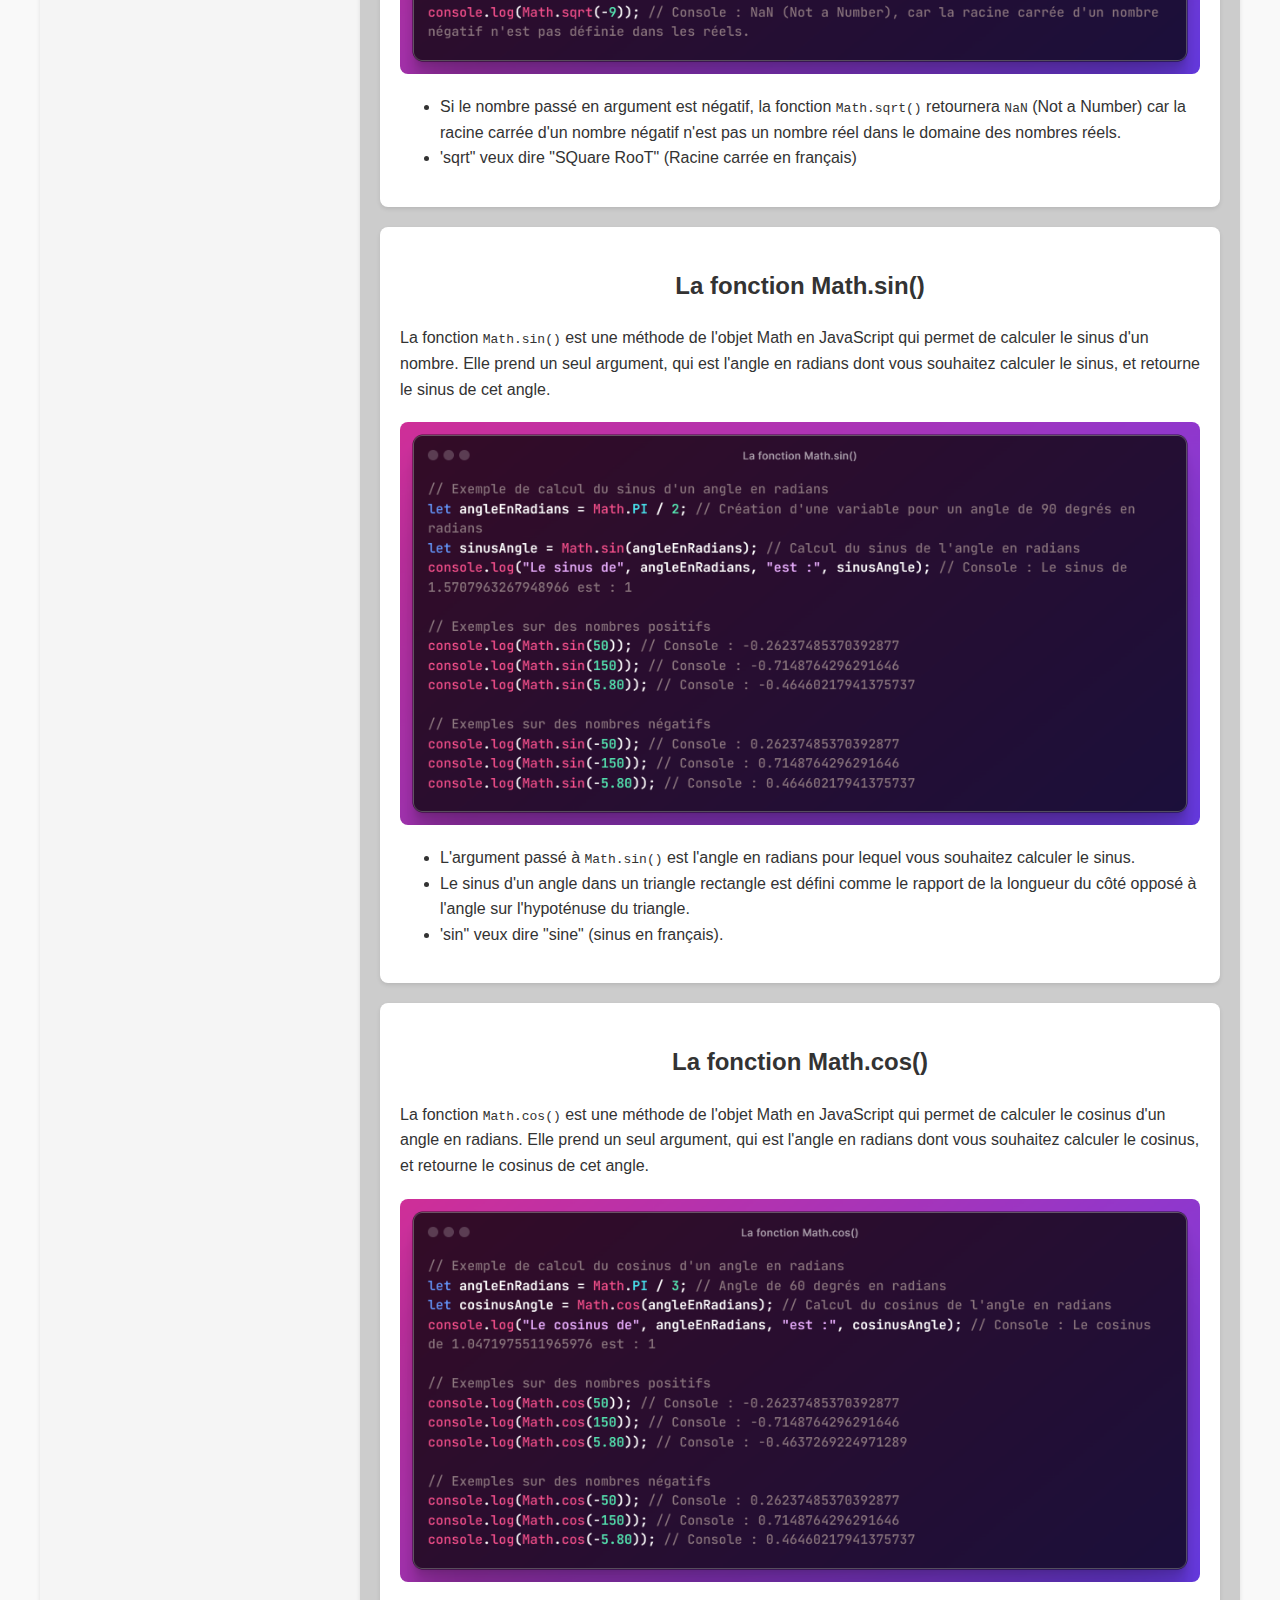
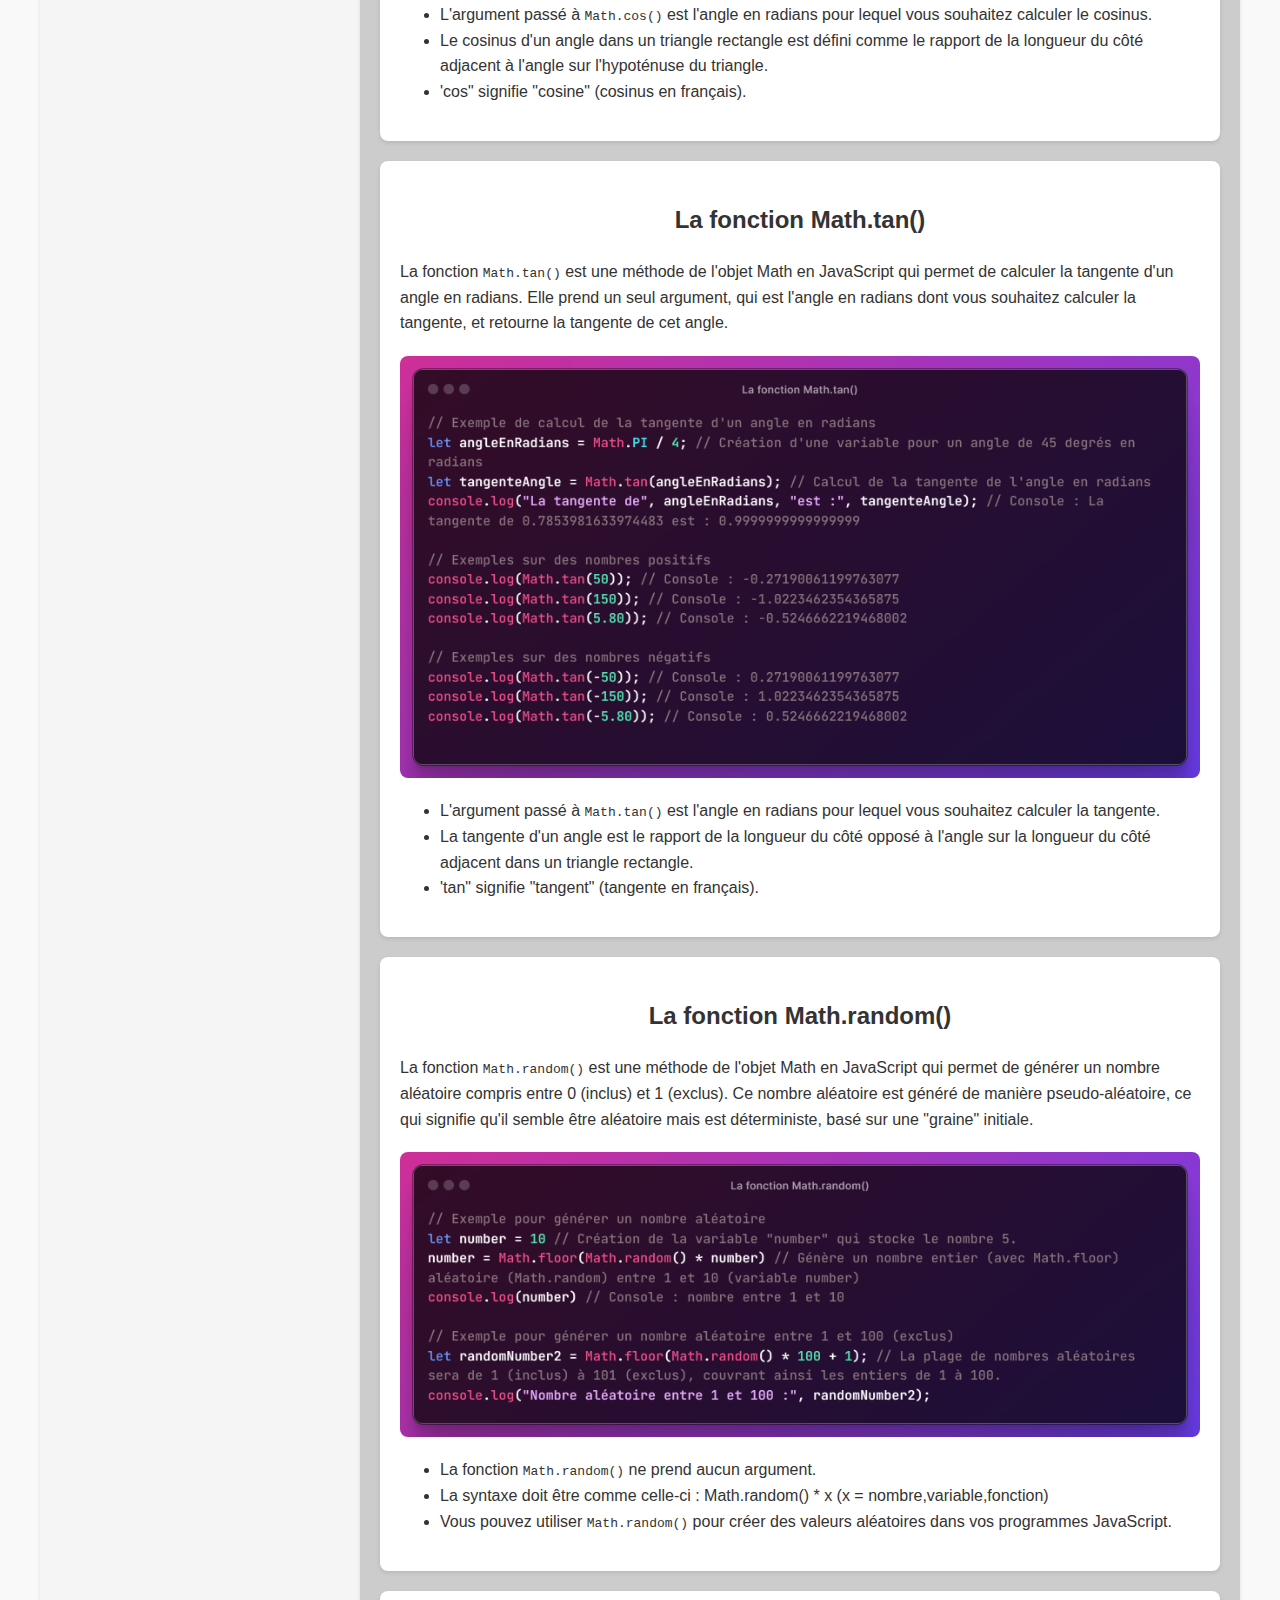
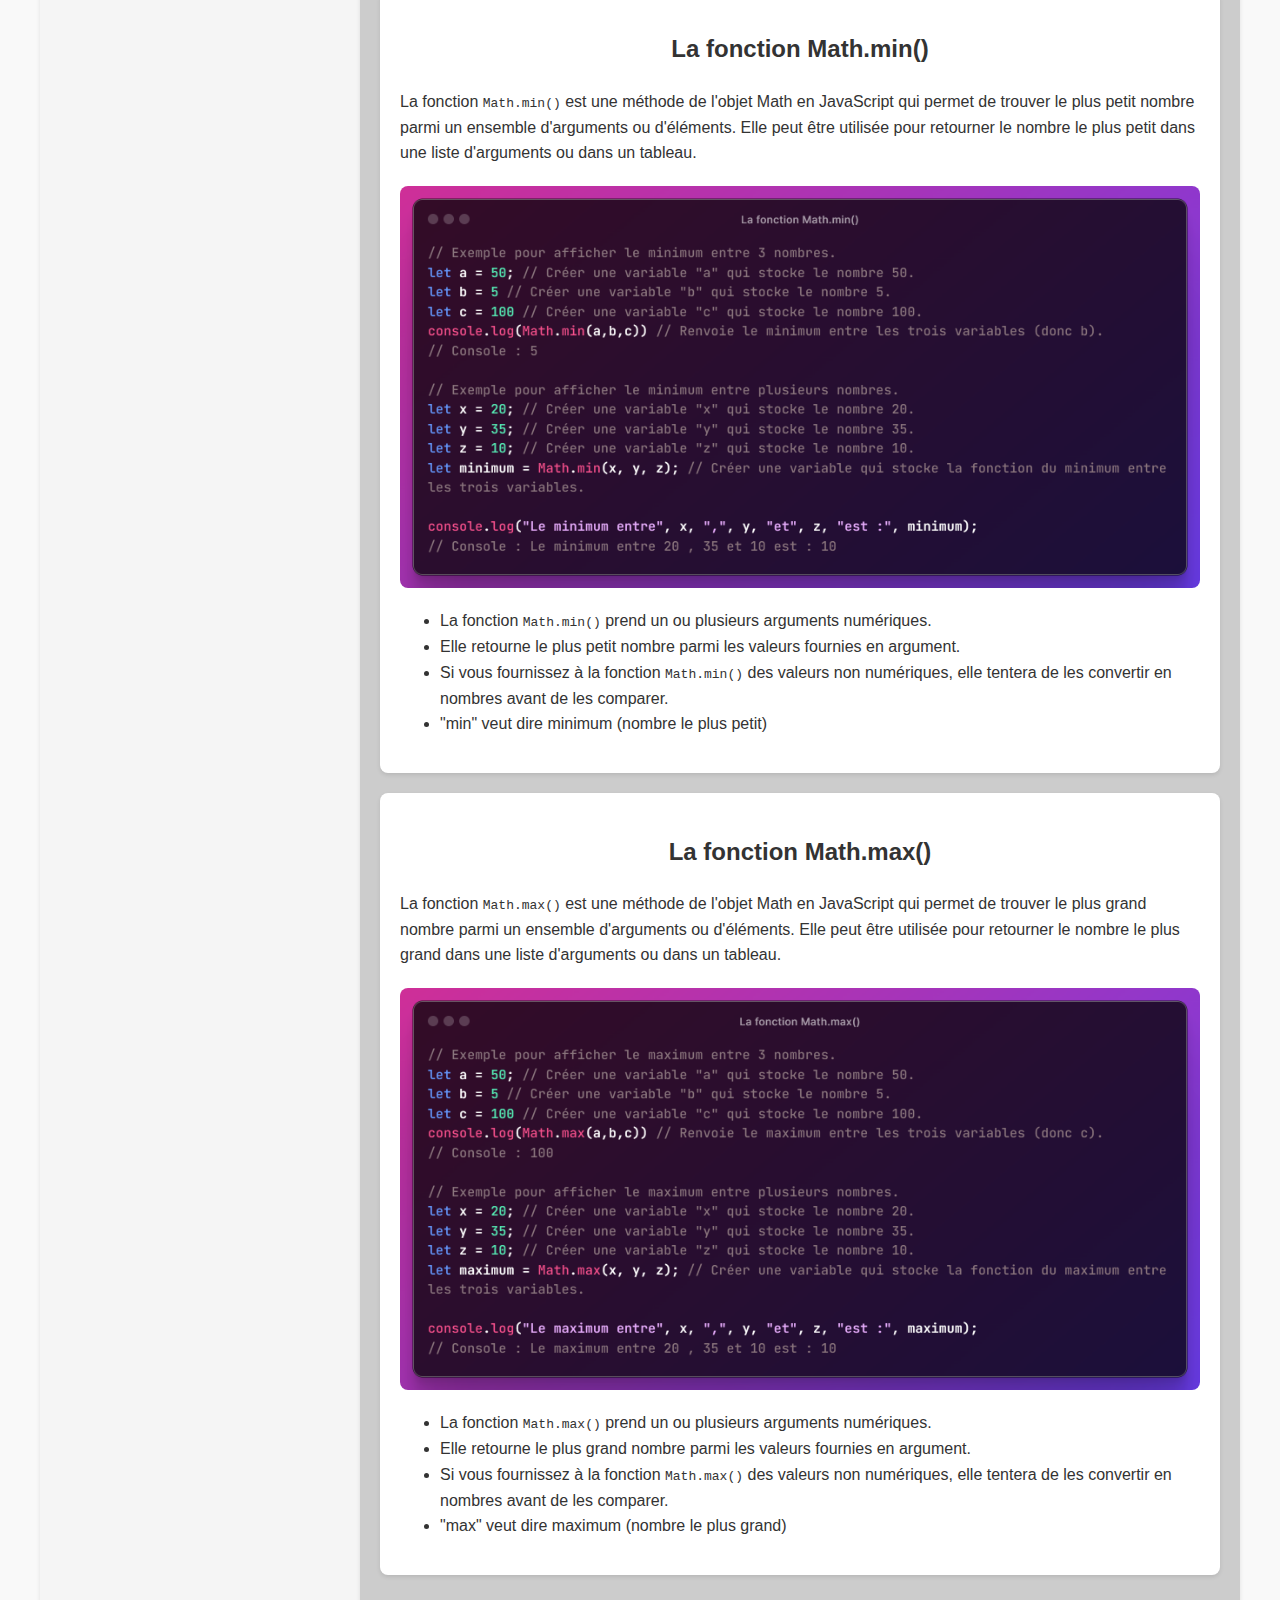
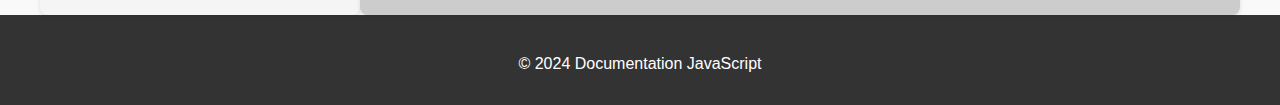
==== commit 261ff2d1: "Add files via upload" ====
--- a/DOCSJS/mathsfunctionsjs.html
+++ b/DOCSJS/mathsfunctionsjs.html
@@ -1,494 +1,494 @@
-<!DOCTYPE html>
-<html lang="fr">
-<head>
-    <meta charset="UTF-8">
-    <meta name="viewport" content="width=device-width, initial-scale=1.0">
-    <title>Documentation JavaScript</title>
-    <style>
-        body {
-            font-family: "Segoe UI", Tahoma, Geneva, Verdana, sans-serif;
-            margin: 0;
-            padding: 0;
-            background-color: #f9f9f9;
-            color: #333;
-            line-height: 1.6;
-        }
-        header {
-            background-color: #333;
-            color: #fff;
-            padding: 20px 0;
-            text-align: center;
-            margin-bottom: 20px;
-        }
-        .container {
-            display: flex;
-            max-width: 1200px;
-            margin: 0 auto;
-            padding: 0 20px;
-        }
-        main {
-            width: 75%;
-            padding: 20px;
-            background-color: #ccc;
-            border-radius: 8px;
-            box-shadow: 0 2px 4px rgba(0, 0, 0, 0.1);
-        }
-        h1, h2 {
-            text-align: center;
-        }
-        pre {
-            background-color: #f5f5f5;
-            padding: 10px;
-            border-radius: 8px;
-            overflow-x: auto;
-            margin-top: 20px;
-        }
-        footer {
-            text-align: center;
-            padding: 20px 0;
-            background-color: #333;
-            color: #fff;
-            clear: both;
-        }
-        img {
-            max-width: 100%;
-            height: auto;
-            display: block;
-            margin: 20px auto;
-            border-radius: 8px;
-        }
-        section {
-            background-color: #ffffff;
-            border-radius: 8px;
-            box-shadow: 0 2px 4px rgba(0, 0, 0, 0.1);
-            padding: 20px;
-            margin-bottom: 20px;
-        }
-        nav {
-            width: 25%;
-            background-color: #f5f5f5;
-            padding: 20px;
-            border-radius: 8px;
-            box-shadow: 0 2px 4px rgba(0, 0, 0, 0.1);
-        }
-        nav h2 {
-            color: #555;
-            border-bottom: 1px solid #ccc;
-            padding-bottom: 10px;
-            margin-bottom: 20px;
-        }
-        nav ul {
-            list-style: none;
-            padding: 0;
-        }
-        nav li {
-            margin-bottom: 10px;
-            border: 2px solid black;
-            text-align: center;
-            border-radius: 25px;
-            padding: 10px;
-            cursor: pointer;
-        }
-        nav a {
-            text-decoration: none;
-            color: #333;
-            font-weight: bold;
-            transition: color 0.3s ease;
-            display: block;
-            border-radius: 25px;
-        }
-        nav a:hover {
-            color: #fff;
-            background-color: black;
-        }
-        .typebutton {
-            border-radius: 5px;
-            font-weight: bold;
-            border: 1px solid black;
-            cursor: pointer;
-            background-color: #ccc;
-            font-size: 15px;
-            padding: 5px;
-        }
-        #scrollToTopBtn {
-            display: none;
-            position: fixed;
-            bottom: 20px;
-            right: 20px;
-            z-index: 99;
-            font-size: 16px;
-            border: none;
-            outline: none;
-            background-color: #333;
-            color: white;
-            cursor: pointer;
-            padding: 15px;
-            border-radius: 10px;
-            transition: opacity 0.3s;
-        }
-
-        #scrollToTopBtn:hover {
-            opacity: 0.8;
-        }
-
-        .menu-toggle {
-            display: none; /* Masquer par défaut sur les grands écrans */
-            cursor: pointer;
-            padding: 10px;
-            text-align: center;
-            background-color: #333;
-            color: #fff;
-            border-radius: 4px;
-            margin-bottom: 20px;
-       }
-        .menu-toggle:hover {
-            background-color: #555;
-        }
-
-/* Styles pour les écrans de taille maximale de 768px (petits écrans) */
-@media (max-width: 768px) {
-    nav {
-        width: 100%; /* Occuper toute la largeur disponible */
-        display: none; /* Masquer le menu par défaut sur les petits écrans */
-    }
-
-    .menu-toggle {
-        display: block; /* Afficher le bouton du menu hamburger */
-    }
-
-    nav.open {
-        width: 95%;
-        margin-bottom: 10px;
-        display: block; /* Afficher le menu lorsque le bouton est cliqué */
-    }
-    
-    main {
-        display: block;
-        width: 95%;
-    }
-
-    .container {
-        display: block;
-    }
-    
-    .menu-list {
-        display: block;
-    }
-
-    nav li {
-        padding: 8px;
-        border-radius: 0px;
-    }
-
-    nav a:hover {
-        border-radius: 0px;;
-    }
-
-}
-
-    </style>
-</head>
-<body>
-    <header>
-        <h1>Javascript - Les fonctions intégrés Maths()</h1>
-    </header>
-    <button id="scrollToTopBtn" onclick="scrollToTop()" title="Retour en haut">Retour en haut</button>
-
-    <div class="menu-toggle" onclick="toggleMenu()">Menu</div>
-
-    <div class="container">
-        <nav>
-            <ul>
-                <a href="typesjs.html"><li>Types de Données</li></a>
-                <a href="variablesjs.html"><li>Variables et Assignation</li></a>
-                <a href="operateursjs.html"><li>Opérateurs Arithmétiques</li></a>
-                <a href="typesconversions.html"><li>Conversions de Types</li></a>
-                <a href="mathsfunctionsjs.html"><li>Les fonctions Math()</li></a>
-                <a href="statementsjs.html"><li>Les contrôles d'états (if / else / else if)</li></a>
-            </ul>
-        </nav>
-
-        <main>
-            <section id="types">
-                <h2>Les fonctions intégrés Maths()</h2>
-                <p>Les fonctions mathématiques fournies par JavaScript via l'objet Math sont des outils puissants pour effectuer diverses opérations mathématiques en programmation. Elles permettent d'effectuer des calculs avancés et des manipulations numériques directement dans vos programmes JavaScript :</p>
-                <ul>
-                    <li><button class="typebutton" onclick="goTo(1)">Math.PI :</button> Cette constante représente la valeur de Pi (π), qui est le rapport entre la circonférence d'un cercle et son diamètre.</li>
-                    <li><button class="typebutton" onclick="goTo(2)">Math.E :</button> La fonction Math.E() en JavaScript renvoie la constante mathématique "e", qui est la base du logarithme naturel.</li>
-                    <li><button class="typebutton" onclick="goTo(3)">Math.round() :</button> Arrondit un nombre à l'entier le plus proche.</li>
-                    <li><button class="typebutton" onclick="goTo(4)">Math.floor() :</button> Arrondit un nombre à l'entier inférieur le plus proche.</li>
-                    <li><button class="typebutton" onclick="goTo(5)">Math.ceil() :</button> Arrondit un nombre à l'entier supérieur le plus proche.</li>
-                    <li><button class="typebutton" onclick="goTo(15)">Math.trunc() :</button> Enlève la partie décimale d'un nombre.</li>
-                    <li><button class="typebutton" onclick="goTo(6)">Math.abs() :</button> Retourne la valeur absolue d'un nombre.</li>
-                    <li><button class="typebutton" onclick="goTo(16)">Math.sign() :</button> Renvoie un 1 ou -1 selon si le nombre est négatif ou positif.</li>
-                    <li><button class="typebutton" onclick="goTo(7)">Math.pow() :</button> Calcule la puissance d'un nombre.</li>
-                    <li><button class="typebutton" onclick="goTo(8)">Math.sqrt() :</button> Calcule la racine carrée d'un nombre.</li>
-                    <li><button class="typebutton" onclick="goTo(9)">Math.sin() :</button> Calcule le sinus d'un nombre.</li>
-                    <li><button class="typebutton" onclick="goTo(10)">Math.cos() :</button> Calcule le cosinus d'un nombre.</li>
-                    <li><button class="typebutton" onclick="goTo(11)">Math.tan() :</button> Calcule la tangente d'un nombre.</li>
-                    <li><button class="typebutton" onclick="goTo(12)">Math.random() :</button> Retourne un nombre aléatoire entre x et y.</li>
-                    <li><button class="typebutton" onclick="goTo(13)">Math.min() :</button> Retourne le nombre minimum d'une "liste".</li>
-                    <li><button class="typebutton" onclick="goTo(14)">Math.max() : </button> Retourne le nombre maximum d'une "liste".</li>
-                </ul>
-            </section>
-
-            <section id="pi">
-                <h2>La fonction Math.PI</h2>
-                <p>La fonction <code>Math.PI</code> est une méthode de l'objet Math qui renvoie la valeur de Pi (π), une constante mathématique définie comme le rapport de la circonférence d'un cercle à son diamètre. Sa valeur est approximativement égale à 3.141592653589793.</p>
-                <h3>Exemple : Calcul de la circonférence d'un cercle :</h3>
-                <img src="../RAYSOIMAGES/mathpijs.png">
-                <p><code>Math.PI</code> est souvent utilisé dans des formules impliquant l'utilisation du nombre PI comme par exemple :</p>
-                <ul>
-                    <li>Circonférence d'un cercle : 2 x Math.PI x rayon</li>
-                    <li>Aire d'un cercle : Math.PI x rayon**2</li>
-                    <li>Volume d'une sphère</li>
-                </ul>
-            </section>
-
-            <section id="e">
-                <h2>La fonction Math.E</h2>
-                <p>La fonction <code>Math.E</code> est une méthode de l'objet Math qui renvoie la valeur de "e" qui est la constante d'Euler, la base du logarithme naturel. Sa valeur est approximativement égale à 2.718281828459045.</p>
-                <h3>Exemple : Calcul de l'exponentielle d'un nombre :</h3>
-                <img src="../RAYSOIMAGES/mathejs.png">
-                <p><code>Math.E</code> vous permet d'accéder facilement à la valeur de la constante "e" pour effectuer divers calculs mathématiques impliquant des fonctions exponentielles et des logarithmes naturels.</p>
-            </section>
-
-            <section id="round">
-                <h2>La fonction Math.round()</h2>
-                <p>La fonction <code>Math.round()</code> est une méthode de l'objet Math en JavaScript qui permet d'arrondir un nombre à l'entier le plus proche. Dans un nombre décimal, c'est à partir du x,5 que l'arrondissement change.</p>
-                <img src="../RAYSOIMAGES/mathroundjs.png">
-                <ul>
-                    <li>Si la partie décimale est inférieure à 0.5, le nombre est arrondi vers le bas (vers l'entier le plus proche inférieur).</li>
-                    <li>Si la partie décimale est supérieure ou égale à 0.5, le nombre est arrondi vers le haut (vers l'entier le plus proche supérieur).</li>
-                    <li>"round" veut dire "rond" en français, donc un nombre arrondi.</li>
-                </ul>
-            </section>
-
-            <section id="floor">
-                <h2>La fonction Math.floor()</h2>
-                <p>La fonction <code>Math.floor()</code> est une méthode de l'objet Math en JavaScript qui retourne le plus grand entier inférieur ou égal à un nombre donné. Elle permet d'arrondir un nombre décimal vers le bas, en supprimant toute la partie décimal du nombre et en renvoyant l'entier le plus proche qui est inférieur ou égal au nombre d'origine.</p>
-                <img src="../RAYSOIMAGES/mathfloorjs.png">
-                <ul>
-                    <li>"floor" veut dire sol en français, donc le plus bas (nombre)</li>
-                </ul>
-            </section>
-
-            <section id="ceil">
-                <h2>La fonction Math.ceil()</h2>
-                <p>La fonction <code>Math.ceil()</code> est une méthode de l'objet Math en JavaScript qui retourne le plus petit entier supérieur ou égal à un nombre donné. Elle permet d'arrondir un nombre décimal vers le haut, en supprimant toute la partie décimale du nombre et en renvoyant l'entier le plus proche qui est supérieur ou égal au nombre d'origine.</p>
-                <img src="../RAYSOIMAGES/mathceiljs.png">
-                <ul>
-                    <li>Si le nombre contient une quelconque partie décimale, le nombre affiché sera immédiatement le nombre entier supérieur.</li>
-                    <li>"ceil" est l'abbréviation de "CEILing" (plafond en français) donc le plus haut (nombre)</li>
-                </ul>
-            </section>
-
-            <section id="trunc">
-                <h2>La fonction Math.trunc()</h2>
-                <p>La fonction <code>Math.trunc()</code> est une méthode de l'objet Math en JavaScript qui retourne la partie entière d'un nombre en supprimant la partie décimale. Elle permet de tronquer un nombre décimal pour ne conserver que sa partie entière, en ignorant les décimales.</p>
-                <img src="../RAYSOIMAGES/mathtruncjs.png">
-                <ul>
-                    <li>La fonction <code>Math.trunc()</code> supprime toute la partie décimale d'un nombre et renvoie la partie entière restante.</li>
-                    <li>Si le nombre est positif, <code>Math.trunc()</code> est équivalent à la fonction <code>Math.floor()</code> car elle arrondit vers zéro.</li>
-                    <li>Si le nombre est négatif, <code>Math.trunc()</code> arrondit vers le plus grand entier absolu.</li>
-                    <li>"trunc" veut dire "TRUNCation" (tronquation en français)</li>
-                </ul>
-            </section>            
-
-            <section id="abs">
-                <h2>La fonction Math.abs()</h2>
-                <p>La fonction <code>Math.abs()</code> est une méthode de l'objet Math en JavaScript qui retourne la valeur absolue d'un nombre, c'est-à-dire sa valeur numérique sans tenir compte du signe. Elle permet de transformer un nombre négatif en positif en supprimant le signe négatif, tandis que les nombres positifs restent inchangés.</p>
-                <img src="../RAYSOIMAGES/mathabsjs.png">
-                <ul>
-                    <li>Si le nombre passé en paramètre est négatif, la fonction <code>Math.abs()</code> transforme sa valeur en positif en supprimant le signe "-".</li>
-                    <li>Si le nombre passé en paramètre est positif, la fonction <code>Math.abs()</code> retourne simplement le nombre inchangé.</li>
-                    <li>"abs" veut dire "ABSolute" (nombre absolu en français)</li>
-                </ul>
-            </section>
-
-            <section id="sign">
-                <h2>La fonction Math.sign()</h2>
-                <p>La fonction <code>Math.sign()</code> est une méthode de l'objet Math en JavaScript qui permet de déterminer le signe d'un nombre fourni en argument. Elle retourne :</p>
-                <img src="../RAYSOIMAGES/mathsignjs.png">
-                <ul>
-                    <li><code>1</code> si le nombre est positif ou <code>0</code> (zéro positif).</li>
-                    <li><code>-1</code> si le nombre est négatif ou <code>-0</code> (zéro négatif).</li>
-                    <li><code>NaN</code> si le nombre fourni est <code>NaN</code> (Not a Number).</li>
-                    <li>"sign" veut dire "signe" en anglais (donc moins (négatif) ou plus (positif))
-                </ul>
-            </section>
-
-            <section id="pow">
-                <h2>La fonction Math.pow()</h2>
-                <p>La fonction <code>Math.pow()</code> est une méthode de l'objet Math en JavaScript qui permet de calculer la puissance d'un nombre en utilisant une base et un exposant. Elle prend deux arguments : la base (nombre) et l'exposant (puissance), puis retourne la valeur de la base élevée à la puissance spécifiée.</p>
-                <img src="../RAYSOIMAGES/mathpowjs.png">
-                <ul>
-                    <li>"pow" est l'abréviation de "POWer" (puissance en français)</li>
-                </ul>
-            </section>
-
-            <section id="sqrt">
-                <h2>La fonction Math.sqrt()</h2>
-                <p>La fonction <code>Math.sqrt()</code> est une méthode de l'objet Math en JavaScript qui permet de calculer la racine carrée d'un nombre. Elle prend un seul argument, qui est le nombre dont vous souhaitez calculer la racine carrée, et elle retourne la racine carrée de ce nombre.</p>
-                <img src="../RAYSOIMAGES/mathsqrtjs.png">
-                <ul>
-                    <li>Si le nombre passé en argument est négatif, la fonction <code>Math.sqrt()</code> retournera <code>NaN</code> (Not a Number) car la racine carrée d'un nombre négatif n'est pas un nombre réel dans le domaine des nombres réels.</li>
-                    <li>'sqrt" veux dire "SQuare RooT" (Racine carrée en français)</li>
-                </ul>
-            </section>
-
-            <section id="sin">
-                <h2>La fonction Math.sin()</h2>
-                <p>La fonction <code>Math.sin()</code> est une méthode de l'objet Math en JavaScript qui permet de calculer le sinus d'un nombre. Elle prend un seul argument, qui est l'angle en radians dont vous souhaitez calculer le sinus, et retourne le sinus de cet angle.</p>
-                <img src="../RAYSOIMAGES/mathsinjs.png">
-                <ul>
-                    <li>L'argument passé à <code>Math.sin()</code> est l'angle en radians pour lequel vous souhaitez calculer le sinus.</li>
-                    <li>Le sinus d'un angle dans un triangle rectangle est défini comme le rapport de la longueur du côté opposé à l'angle sur l'hypoténuse du triangle.</li>
-                    <li>'sin" veux dire "sine" (sinus en français).</li>
-                </ul>
-            </section>
-
-            <section id="cos">
-                <h2>La fonction Math.cos()</h2>
-                <p>La fonction <code>Math.cos()</code> est une méthode de l'objet Math en JavaScript qui permet de calculer le cosinus d'un angle en radians. Elle prend un seul argument, qui est l'angle en radians dont vous souhaitez calculer le cosinus, et retourne le cosinus de cet angle.</p>
-                <img src="../RAYSOIMAGES/mathcosjs.png">
-                <ul>
-                    <li>L'argument passé à <code>Math.cos()</code> est l'angle en radians pour lequel vous souhaitez calculer le cosinus.</li>
-                    <li>Le cosinus d'un angle dans un triangle rectangle est défini comme le rapport de la longueur du côté adjacent à l'angle sur l'hypoténuse du triangle.</li>
-                    <li>'cos" signifie "cosine" (cosinus en français).</li>
-                </ul>
-            </section>
-
-            <section id="tan">
-                <h2>La fonction Math.tan()</h2>
-                <p>La fonction <code>Math.tan()</code> est une méthode de l'objet Math en JavaScript qui permet de calculer la tangente d'un angle en radians. Elle prend un seul argument, qui est l'angle en radians dont vous souhaitez calculer la tangente, et retourne la tangente de cet angle.</p>                <img src="../RAYSOIMAGES/mathtanjs.png">
-                <ul>
-                    <li>L'argument passé à <code>Math.tan()</code> est l'angle en radians pour lequel vous souhaitez calculer la tangente.</li>
-                    <li>La tangente d'un angle est le rapport de la longueur du côté opposé à l'angle sur la longueur du côté adjacent dans un triangle rectangle.</li>
-                    <li>'tan" signifie "tangent" (tangente en français).</li>
-                </ul>
-            </section>
-
-            <section id="random">
-                <h2>La fonction Math.random()</h2>
-                <p>La fonction <code>Math.random()</code> est une méthode de l'objet Math en JavaScript qui permet de générer un nombre aléatoire compris entre 0 (inclus) et 1 (exclus). Ce nombre aléatoire est généré de manière pseudo-aléatoire, ce qui signifie qu'il semble être aléatoire mais est déterministe, basé sur une "graine" initiale.</p>
-                <img src="../RAYSOIMAGES/mathrandomjs.png">
-                <ul>
-                    <li>La fonction <code>Math.random()</code> ne prend aucun argument.</li>
-                    <li>La syntaxe doit être comme celle-ci : Math.random() * x (x = nombre,variable,fonction)</li>
-                    <li>Vous pouvez utiliser <code>Math.random()</code> pour créer des valeurs aléatoires dans vos programmes JavaScript.</li>
-                </ul>
-            </section> 
-            
-            <section id="min">
-                <h2>La fonction Math.min()</h2>
-                <p>La fonction <code>Math.min()</code> est une méthode de l'objet Math en JavaScript qui permet de trouver le plus petit nombre parmi un ensemble d'arguments ou d'éléments. Elle peut être utilisée pour retourner le nombre le plus petit dans une liste d'arguments ou dans un tableau.</p>
-                <img src="../RAYSOIMAGES/mathminjs.png">
-                <ul>
-                    <li>La fonction <code>Math.min()</code> prend un ou plusieurs arguments numériques.</li>
-                    <li>Elle retourne le plus petit nombre parmi les valeurs fournies en argument.</li>
-                    <li>Si vous fournissez à la fonction <code>Math.min()</code> des valeurs non numériques, elle tentera de les convertir en nombres avant de les comparer.</li>
-                    <li>"min" veut dire minimum (nombre le plus petit)</li>
-                </ul>
-            </section>
-
-            <section id="max">
-                <h2>La fonction Math.max()</h2>
-                <p>La fonction <code>Math.max()</code> est une méthode de l'objet Math en JavaScript qui permet de trouver le plus grand nombre parmi un ensemble d'arguments ou d'éléments. Elle peut être utilisée pour retourner le nombre le plus grand dans une liste d'arguments ou dans un tableau.</p>
-                <img src="../RAYSOIMAGES/mathmaxjs.png">
-                <ul>
-                    <li>La fonction <code>Math.max()</code> prend un ou plusieurs arguments numériques.</li>
-                    <li>Elle retourne le plus grand nombre parmi les valeurs fournies en argument.</li>
-                    <li>Si vous fournissez à la fonction <code>Math.max()</code> des valeurs non numériques, elle tentera de les convertir en nombres avant de les comparer.</li>
-                    <li>"max" veut dire maximum (nombre le plus grand)</li>
-                </ul>
-            </section>
-        </main>
-    </div>
-
-    <footer>
-        <p>&copy; 2024 Documentation JavaScript</p>
-    </footer>
-
-    <script>
-        function goTo(section){
-            switch(section){
-                case 1:
-                    window.location.href = "#pi";
-                    break;
-                case 2:
-                    window.location.href="#e";
-                    break;
-                case 3:
-                    window.location.href="#round";
-                    break;
-                case 4:
-                    window.location.href="#floor";
-                    break;
-                case 5:
-                    window.location.href="#ceil";
-                    break;
-                case 6:
-                    window.location.href="#abs";
-                    break;
-                case 7:
-                    window.location.href="#pow";
-                    break;
-                case 8:
-                    window.location.href="#sqrt";
-                    break;
-                case 9:
-                    window.location.href="#sin";
-                    break;
-                case 10:
-                    window.location.href="#cos";
-                    break;
-                case 11:
-                    window.location.href="#tan";
-                    break;
-                case 12: 
-                    window.location.href="#random";
-                    break;
-                case 13:
-                    window.location.href="#min";
-                    break;
-                case 14:
-                    window.location.href="#max";
-                    break;
-                case 15:
-                    window.location.href="#trunc"
-                    break;
-                case 16:
-                    window.location.href="#sign"
-                    break;
-            }
-        }
-
-        // Fonction pour afficher ou masquer le bouton en fonction du défilement de la page
-        window.onscroll = function() {
-            scrollFunction();
-        };
-
-        function scrollFunction() {
-            const scrollToTopBtn = document.getElementById("scrollToTopBtn");
-            if (document.body.scrollTop > 100 || document.documentElement.scrollTop > 100) {
-                scrollToTopBtn.style.display = "block";
-            } else {
-                scrollToTopBtn.style.display = "none";
-            }
-        }
-
-        // Fonction pour faire défiler la page vers le haut lorsque le bouton est cliqué
-        function scrollToTop() {
-            document.body.scrollTop = 0; // Pour les navigateurs Safari
-            document.documentElement.scrollTop = 0; // Pour les autres navigateurs
-        }
-
-        function toggleMenu() {
-            const nav = document.querySelector('nav');
-            nav.classList.toggle('open');
-}
-
-    </script>
-</body>
-</html>
+<!DOCTYPE html>
+<html lang="fr">
+<head>
+    <meta charset="UTF-8">
+    <meta name="viewport" content="width=device-width, initial-scale=1.0">
+    <title>Documentation JavaScript</title>
+    <style>
+        body {
+            font-family: "Segoe UI", Tahoma, Geneva, Verdana, sans-serif;
+            margin: 0;
+            padding: 0;
+            background-color: #f9f9f9;
+            color: #333;
+            line-height: 1.6;
+        }
+        header {
+            background-color: #333;
+            color: #fff;
+            padding: 20px 0;
+            text-align: center;
+            margin-bottom: 20px;
+        }
+        .container {
+            display: flex;
+            max-width: 1200px;
+            margin: 0 auto;
+            padding: 0 20px;
+        }
+        main {
+            width: 75%;
+            padding: 20px;
+            background-color: #ccc;
+            border-radius: 8px;
+            box-shadow: 0 2px 4px rgba(0, 0, 0, 0.1);
+        }
+        h1, h2 {
+            text-align: center;
+        }
+        pre {
+            background-color: #f5f5f5;
+            padding: 10px;
+            border-radius: 8px;
+            overflow-x: auto;
+            margin-top: 20px;
+        }
+        footer {
+            text-align: center;
+            padding: 20px 0;
+            background-color: #333;
+            color: #fff;
+            clear: both;
+        }
+        img {
+            max-width: 100%;
+            height: auto;
+            display: block;
+            margin: 20px auto;
+            border-radius: 8px;
+        }
+        section {
+            background-color: #ffffff;
+            border-radius: 8px;
+            box-shadow: 0 2px 4px rgba(0, 0, 0, 0.1);
+            padding: 20px;
+            margin-bottom: 20px;
+        }
+        nav {
+            width: 25%;
+            background-color: #f5f5f5;
+            padding: 20px;
+            border-radius: 8px;
+            box-shadow: 0 2px 4px rgba(0, 0, 0, 0.1);
+        }
+        nav h2 {
+            color: #555;
+            border-bottom: 1px solid #ccc;
+            padding-bottom: 10px;
+            margin-bottom: 20px;
+        }
+        nav ul {
+            list-style: none;
+            padding: 0;
+        }
+        nav li {
+            margin-bottom: 10px;
+            border: 2px solid black;
+            text-align: center;
+            border-radius: 25px;
+            padding: 10px;
+            cursor: pointer;
+        }
+        nav a {
+            text-decoration: none;
+            color: #333;
+            font-weight: bold;
+            transition: color 0.3s ease;
+            display: block;
+            border-radius: 25px;
+        }
+        nav a:hover {
+            color: #fff;
+            background-color: black;
+        }
+        .typebutton {
+            border-radius: 5px;
+            font-weight: bold;
+            border: 1px solid black;
+            cursor: pointer;
+            background-color: #ccc;
+            font-size: 15px;
+            padding: 5px;
+        }
+        #scrollToTopBtn {
+            display: none;
+            position: fixed;
+            bottom: 20px;
+            right: 20px;
+            z-index: 99;
+            font-size: 16px;
+            border: none;
+            outline: none;
+            background-color: #333;
+            color: white;
+            cursor: pointer;
+            padding: 15px;
+            border-radius: 10px;
+            transition: opacity 0.3s;
+        }
+
+        #scrollToTopBtn:hover {
+            opacity: 0.8;
+        }
+
+        .menu-toggle {
+            display: none; /* Masquer par défaut sur les grands écrans */
+            cursor: pointer;
+            padding: 10px;
+            text-align: center;
+            background-color: #333;
+            color: #fff;
+            border-radius: 4px;
+            margin-bottom: 20px;
+       }
+        .menu-toggle:hover {
+            background-color: #555;
+        }
+
+/* Styles pour les écrans de taille maximale de 768px (petits écrans) */
+@media (max-width: 768px) {
+    nav {
+        width: 100%; /* Occuper toute la largeur disponible */
+        display: none; /* Masquer le menu par défaut sur les petits écrans */
+    }
+
+    .menu-toggle {
+        display: block; /* Afficher le bouton du menu hamburger */
+    }
+
+    nav.open {
+        width: 95%;
+        margin-bottom: 10px;
+        display: block; /* Afficher le menu lorsque le bouton est cliqué */
+    }
+    
+    main {
+        display: block;
+        width: 95%;
+    }
+
+    .container {
+        display: block;
+    }
+    
+    .menu-list {
+        display: block;
+    }
+
+    nav li {
+        padding: 8px;
+        border-radius: 0px;
+    }
+
+    nav a:hover {
+        border-radius: 0px;;
+    }
+
+}
+
+    </style>
+</head>
+<body>
+    <header>
+        <h1>Javascript - Les fonctions intégrés Maths()</h1>
+    </header>
+    <button id="scrollToTopBtn" onclick="scrollToTop()" title="Retour en haut">Retour en haut</button>
+
+    <div class="menu-toggle" onclick="toggleMenu()">Menu</div>
+
+    <div class="container">
+        <nav>
+            <ul class="menu-list">
+                <a href="typesjs.html"><li>Types de Données</li></a>
+                <a href="variablesjs.html"><li>Variables et Assignation</li></a>
+                <a href="operateursjs.html"><li>Opérateurs Arithmétiques</li></a>
+                <a href="typesconversions.html"><li>Conversions de Types</li></a>
+                <a href="mathsfunctionsjs.html"><li>Les fonctions Math()</li></a>
+                <a href="statementsjs.html"><li>Les instructions conditionnelles</li></a>
+            </ul>
+        </nav>
+
+        <main>
+            <section id="types">
+                <h2>Les fonctions intégrés Maths()</h2>
+                <p>Les fonctions mathématiques fournies par JavaScript via l'objet Math sont des outils puissants pour effectuer diverses opérations mathématiques en programmation. Elles permettent d'effectuer des calculs avancés et des manipulations numériques directement dans vos programmes JavaScript :</p>
+                <ul>
+                    <li><button class="typebutton" onclick="goTo(1)">Math.PI :</button> Cette constante représente la valeur de Pi (π), qui est le rapport entre la circonférence d'un cercle et son diamètre.</li>
+                    <li><button class="typebutton" onclick="goTo(2)">Math.E :</button> La fonction Math.E() en JavaScript renvoie la constante mathématique "e", qui est la base du logarithme naturel.</li>
+                    <li><button class="typebutton" onclick="goTo(3)">Math.round() :</button> Arrondit un nombre à l'entier le plus proche.</li>
+                    <li><button class="typebutton" onclick="goTo(4)">Math.floor() :</button> Arrondit un nombre à l'entier inférieur le plus proche.</li>
+                    <li><button class="typebutton" onclick="goTo(5)">Math.ceil() :</button> Arrondit un nombre à l'entier supérieur le plus proche.</li>
+                    <li><button class="typebutton" onclick="goTo(15)">Math.trunc() :</button> Enlève la partie décimale d'un nombre.</li>
+                    <li><button class="typebutton" onclick="goTo(6)">Math.abs() :</button> Retourne la valeur absolue d'un nombre.</li>
+                    <li><button class="typebutton" onclick="goTo(16)">Math.sign() :</button> Renvoie un 1 ou -1 selon si le nombre est négatif ou positif.</li>
+                    <li><button class="typebutton" onclick="goTo(7)">Math.pow() :</button> Calcule la puissance d'un nombre.</li>
+                    <li><button class="typebutton" onclick="goTo(8)">Math.sqrt() :</button> Calcule la racine carrée d'un nombre.</li>
+                    <li><button class="typebutton" onclick="goTo(9)">Math.sin() :</button> Calcule le sinus d'un nombre.</li>
+                    <li><button class="typebutton" onclick="goTo(10)">Math.cos() :</button> Calcule le cosinus d'un nombre.</li>
+                    <li><button class="typebutton" onclick="goTo(11)">Math.tan() :</button> Calcule la tangente d'un nombre.</li>
+                    <li><button class="typebutton" onclick="goTo(12)">Math.random() :</button> Retourne un nombre aléatoire entre x et y.</li>
+                    <li><button class="typebutton" onclick="goTo(13)">Math.min() :</button> Retourne le nombre minimum d'une "liste".</li>
+                    <li><button class="typebutton" onclick="goTo(14)">Math.max() : </button> Retourne le nombre maximum d'une "liste".</li>
+                </ul>
+            </section>
+
+            <section id="pi">
+                <h2>La fonction Math.PI</h2>
+                <p>La fonction <code>Math.PI</code> est une méthode de l'objet Math qui renvoie la valeur de Pi (π), une constante mathématique définie comme le rapport de la circonférence d'un cercle à son diamètre. Sa valeur est approximativement égale à 3.141592653589793.</p>
+                <h3>Exemple : Calcul de la circonférence d'un cercle :</h3>
+                <img src="../RAYSOIMAGES/mathpijs.png">
+                <p><code>Math.PI</code> est souvent utilisé dans des formules impliquant l'utilisation du nombre PI comme par exemple :</p>
+                <ul>
+                    <li>Circonférence d'un cercle : 2 x Math.PI x rayon</li>
+                    <li>Aire d'un cercle : Math.PI x rayon**2</li>
+                    <li>Volume d'une sphère</li>
+                </ul>
+            </section>
+
+            <section id="e">
+                <h2>La fonction Math.E</h2>
+                <p>La fonction <code>Math.E</code> est une méthode de l'objet Math qui renvoie la valeur de "e" qui est la constante d'Euler, la base du logarithme naturel. Sa valeur est approximativement égale à 2.718281828459045.</p>
+                <h3>Exemple : Calcul de l'exponentielle d'un nombre :</h3>
+                <img src="../RAYSOIMAGES/mathejs.png">
+                <p><code>Math.E</code> vous permet d'accéder facilement à la valeur de la constante "e" pour effectuer divers calculs mathématiques impliquant des fonctions exponentielles et des logarithmes naturels.</p>
+            </section>
+
+            <section id="round">
+                <h2>La fonction Math.round()</h2>
+                <p>La fonction <code>Math.round()</code> est une méthode de l'objet Math en JavaScript qui permet d'arrondir un nombre à l'entier le plus proche. Dans un nombre décimal, c'est à partir du x,5 que l'arrondissement change.</p>
+                <img src="../RAYSOIMAGES/mathroundjs.png">
+                <ul>
+                    <li>Si la partie décimale est inférieure à 0.5, le nombre est arrondi vers le bas (vers l'entier le plus proche inférieur).</li>
+                    <li>Si la partie décimale est supérieure ou égale à 0.5, le nombre est arrondi vers le haut (vers l'entier le plus proche supérieur).</li>
+                    <li>"round" veut dire "rond" en français, donc un nombre arrondi.</li>
+                </ul>
+            </section>
+
+            <section id="floor">
+                <h2>La fonction Math.floor()</h2>
+                <p>La fonction <code>Math.floor()</code> est une méthode de l'objet Math en JavaScript qui retourne le plus grand entier inférieur ou égal à un nombre donné. Elle permet d'arrondir un nombre décimal vers le bas, en supprimant toute la partie décimal du nombre et en renvoyant l'entier le plus proche qui est inférieur ou égal au nombre d'origine.</p>
+                <img src="../RAYSOIMAGES/mathfloorjs.png">
+                <ul>
+                    <li>"floor" veut dire sol en français, donc le plus bas (nombre)</li>
+                </ul>
+            </section>
+
+            <section id="ceil">
+                <h2>La fonction Math.ceil()</h2>
+                <p>La fonction <code>Math.ceil()</code> est une méthode de l'objet Math en JavaScript qui retourne le plus petit entier supérieur ou égal à un nombre donné. Elle permet d'arrondir un nombre décimal vers le haut, en supprimant toute la partie décimale du nombre et en renvoyant l'entier le plus proche qui est supérieur ou égal au nombre d'origine.</p>
+                <img src="../RAYSOIMAGES/mathceiljs.png">
+                <ul>
+                    <li>Si le nombre contient une quelconque partie décimale, le nombre affiché sera immédiatement le nombre entier supérieur.</li>
+                    <li>"ceil" est l'abbréviation de "CEILing" (plafond en français) donc le plus haut (nombre)</li>
+                </ul>
+            </section>
+
+            <section id="trunc">
+                <h2>La fonction Math.trunc()</h2>
+                <p>La fonction <code>Math.trunc()</code> est une méthode de l'objet Math en JavaScript qui retourne la partie entière d'un nombre en supprimant la partie décimale. Elle permet de tronquer un nombre décimal pour ne conserver que sa partie entière, en ignorant les décimales.</p>
+                <img src="../RAYSOIMAGES/mathtruncjs.png">
+                <ul>
+                    <li>La fonction <code>Math.trunc()</code> supprime toute la partie décimale d'un nombre et renvoie la partie entière restante.</li>
+                    <li>Si le nombre est positif, <code>Math.trunc()</code> est équivalent à la fonction <code>Math.floor()</code> car elle arrondit vers zéro.</li>
+                    <li>Si le nombre est négatif, <code>Math.trunc()</code> arrondit vers le plus grand entier absolu.</li>
+                    <li>"trunc" veut dire "TRUNCation" (tronquation en français)</li>
+                </ul>
+            </section>            
+
+            <section id="abs">
+                <h2>La fonction Math.abs()</h2>
+                <p>La fonction <code>Math.abs()</code> est une méthode de l'objet Math en JavaScript qui retourne la valeur absolue d'un nombre, c'est-à-dire sa valeur numérique sans tenir compte du signe. Elle permet de transformer un nombre négatif en positif en supprimant le signe négatif, tandis que les nombres positifs restent inchangés.</p>
+                <img src="../RAYSOIMAGES/mathabsjs.png">
+                <ul>
+                    <li>Si le nombre passé en paramètre est négatif, la fonction <code>Math.abs()</code> transforme sa valeur en positif en supprimant le signe "-".</li>
+                    <li>Si le nombre passé en paramètre est positif, la fonction <code>Math.abs()</code> retourne simplement le nombre inchangé.</li>
+                    <li>"abs" veut dire "ABSolute" (nombre absolu en français)</li>
+                </ul>
+            </section>
+
+            <section id="sign">
+                <h2>La fonction Math.sign()</h2>
+                <p>La fonction <code>Math.sign()</code> est une méthode de l'objet Math en JavaScript qui permet de déterminer le signe d'un nombre fourni en argument. Elle retourne :</p>
+                <img src="../RAYSOIMAGES/mathsignjs.png">
+                <ul>
+                    <li><code>1</code> si le nombre est positif ou <code>0</code> (zéro positif).</li>
+                    <li><code>-1</code> si le nombre est négatif ou <code>-0</code> (zéro négatif).</li>
+                    <li><code>NaN</code> si le nombre fourni est <code>NaN</code> (Not a Number).</li>
+                    <li>"sign" veut dire "signe" en anglais (donc moins (négatif) ou plus (positif))
+                </ul>
+            </section>
+
+            <section id="pow">
+                <h2>La fonction Math.pow()</h2>
+                <p>La fonction <code>Math.pow()</code> est une méthode de l'objet Math en JavaScript qui permet de calculer la puissance d'un nombre en utilisant une base et un exposant. Elle prend deux arguments : la base (nombre) et l'exposant (puissance), puis retourne la valeur de la base élevée à la puissance spécifiée.</p>
+                <img src="../RAYSOIMAGES/mathpowjs.png">
+                <ul>
+                    <li>"pow" est l'abréviation de "POWer" (puissance en français)</li>
+                </ul>
+            </section>
+
+            <section id="sqrt">
+                <h2>La fonction Math.sqrt()</h2>
+                <p>La fonction <code>Math.sqrt()</code> est une méthode de l'objet Math en JavaScript qui permet de calculer la racine carrée d'un nombre. Elle prend un seul argument, qui est le nombre dont vous souhaitez calculer la racine carrée, et elle retourne la racine carrée de ce nombre.</p>
+                <img src="../RAYSOIMAGES/mathsqrtjs.png">
+                <ul>
+                    <li>Si le nombre passé en argument est négatif, la fonction <code>Math.sqrt()</code> retournera <code>NaN</code> (Not a Number) car la racine carrée d'un nombre négatif n'est pas un nombre réel dans le domaine des nombres réels.</li>
+                    <li>'sqrt" veux dire "SQuare RooT" (Racine carrée en français)</li>
+                </ul>
+            </section>
+
+            <section id="sin">
+                <h2>La fonction Math.sin()</h2>
+                <p>La fonction <code>Math.sin()</code> est une méthode de l'objet Math en JavaScript qui permet de calculer le sinus d'un nombre. Elle prend un seul argument, qui est l'angle en radians dont vous souhaitez calculer le sinus, et retourne le sinus de cet angle.</p>
+                <img src="../RAYSOIMAGES/mathsinjs.png">
+                <ul>
+                    <li>L'argument passé à <code>Math.sin()</code> est l'angle en radians pour lequel vous souhaitez calculer le sinus.</li>
+                    <li>Le sinus d'un angle dans un triangle rectangle est défini comme le rapport de la longueur du côté opposé à l'angle sur l'hypoténuse du triangle.</li>
+                    <li>'sin" veux dire "sine" (sinus en français).</li>
+                </ul>
+            </section>
+
+            <section id="cos">
+                <h2>La fonction Math.cos()</h2>
+                <p>La fonction <code>Math.cos()</code> est une méthode de l'objet Math en JavaScript qui permet de calculer le cosinus d'un angle en radians. Elle prend un seul argument, qui est l'angle en radians dont vous souhaitez calculer le cosinus, et retourne le cosinus de cet angle.</p>
+                <img src="../RAYSOIMAGES/mathcosjs.png">
+                <ul>
+                    <li>L'argument passé à <code>Math.cos()</code> est l'angle en radians pour lequel vous souhaitez calculer le cosinus.</li>
+                    <li>Le cosinus d'un angle dans un triangle rectangle est défini comme le rapport de la longueur du côté adjacent à l'angle sur l'hypoténuse du triangle.</li>
+                    <li>'cos" signifie "cosine" (cosinus en français).</li>
+                </ul>
+            </section>
+
+            <section id="tan">
+                <h2>La fonction Math.tan()</h2>
+                <p>La fonction <code>Math.tan()</code> est une méthode de l'objet Math en JavaScript qui permet de calculer la tangente d'un angle en radians. Elle prend un seul argument, qui est l'angle en radians dont vous souhaitez calculer la tangente, et retourne la tangente de cet angle.</p>                <img src="../RAYSOIMAGES/mathtanjs.png">
+                <ul>
+                    <li>L'argument passé à <code>Math.tan()</code> est l'angle en radians pour lequel vous souhaitez calculer la tangente.</li>
+                    <li>La tangente d'un angle est le rapport de la longueur du côté opposé à l'angle sur la longueur du côté adjacent dans un triangle rectangle.</li>
+                    <li>'tan" signifie "tangent" (tangente en français).</li>
+                </ul>
+            </section>
+
+            <section id="random">
+                <h2>La fonction Math.random()</h2>
+                <p>La fonction <code>Math.random()</code> est une méthode de l'objet Math en JavaScript qui permet de générer un nombre aléatoire compris entre 0 (inclus) et 1 (exclus). Ce nombre aléatoire est généré de manière pseudo-aléatoire, ce qui signifie qu'il semble être aléatoire mais est déterministe, basé sur une "graine" initiale.</p>
+                <img src="../RAYSOIMAGES/mathrandomjs.png">
+                <ul>
+                    <li>La fonction <code>Math.random()</code> ne prend aucun argument.</li>
+                    <li>La syntaxe doit être comme celle-ci : Math.random() * x (x = nombre,variable,fonction)</li>
+                    <li>Vous pouvez utiliser <code>Math.random()</code> pour créer des valeurs aléatoires dans vos programmes JavaScript.</li>
+                </ul>
+            </section> 
+            
+            <section id="min">
+                <h2>La fonction Math.min()</h2>
+                <p>La fonction <code>Math.min()</code> est une méthode de l'objet Math en JavaScript qui permet de trouver le plus petit nombre parmi un ensemble d'arguments ou d'éléments. Elle peut être utilisée pour retourner le nombre le plus petit dans une liste d'arguments ou dans un tableau.</p>
+                <img src="../RAYSOIMAGES/mathminjs.png">
+                <ul>
+                    <li>La fonction <code>Math.min()</code> prend un ou plusieurs arguments numériques.</li>
+                    <li>Elle retourne le plus petit nombre parmi les valeurs fournies en argument.</li>
+                    <li>Si vous fournissez à la fonction <code>Math.min()</code> des valeurs non numériques, elle tentera de les convertir en nombres avant de les comparer.</li>
+                    <li>"min" veut dire minimum (nombre le plus petit)</li>
+                </ul>
+            </section>
+
+            <section id="max">
+                <h2>La fonction Math.max()</h2>
+                <p>La fonction <code>Math.max()</code> est une méthode de l'objet Math en JavaScript qui permet de trouver le plus grand nombre parmi un ensemble d'arguments ou d'éléments. Elle peut être utilisée pour retourner le nombre le plus grand dans une liste d'arguments ou dans un tableau.</p>
+                <img src="../RAYSOIMAGES/mathmaxjs.png">
+                <ul>
+                    <li>La fonction <code>Math.max()</code> prend un ou plusieurs arguments numériques.</li>
+                    <li>Elle retourne le plus grand nombre parmi les valeurs fournies en argument.</li>
+                    <li>Si vous fournissez à la fonction <code>Math.max()</code> des valeurs non numériques, elle tentera de les convertir en nombres avant de les comparer.</li>
+                    <li>"max" veut dire maximum (nombre le plus grand)</li>
+                </ul>
+            </section>
+        </main>
+    </div>
+
+    <footer>
+        <p>&copy; 2024 Documentation JavaScript</p>
+    </footer>
+
+    <script>
+        function goTo(section){
+            switch(section){
+                case 1:
+                    window.location.href = "#pi";
+                    break;
+                case 2:
+                    window.location.href="#e";
+                    break;
+                case 3:
+                    window.location.href="#round";
+                    break;
+                case 4:
+                    window.location.href="#floor";
+                    break;
+                case 5:
+                    window.location.href="#ceil";
+                    break;
+                case 6:
+                    window.location.href="#abs";
+                    break;
+                case 7:
+                    window.location.href="#pow";
+                    break;
+                case 8:
+                    window.location.href="#sqrt";
+                    break;
+                case 9:
+                    window.location.href="#sin";
+                    break;
+                case 10:
+                    window.location.href="#cos";
+                    break;
+                case 11:
+                    window.location.href="#tan";
+                    break;
+                case 12: 
+                    window.location.href="#random";
+                    break;
+                case 13:
+                    window.location.href="#min";
+                    break;
+                case 14:
+                    window.location.href="#max";
+                    break;
+                case 15:
+                    window.location.href="#trunc"
+                    break;
+                case 16:
+                    window.location.href="#sign"
+                    break;
+            }
+        }
+
+        // Fonction pour afficher ou masquer le bouton en fonction du défilement de la page
+        window.onscroll = function() {
+            scrollFunction();
+        };
+
+        function scrollFunction() {
+            const scrollToTopBtn = document.getElementById("scrollToTopBtn");
+            if (document.body.scrollTop > 100 || document.documentElement.scrollTop > 100) {
+                scrollToTopBtn.style.display = "block";
+            } else {
+                scrollToTopBtn.style.display = "none";
+            }
+        }
+
+        // Fonction pour faire défiler la page vers le haut lorsque le bouton est cliqué
+        function scrollToTop() {
+            document.body.scrollTop = 0; // Pour les navigateurs Safari
+            document.documentElement.scrollTop = 0; // Pour les autres navigateurs
+        }
+
+        function toggleMenu() {
+            const nav = document.querySelector('nav');
+            nav.classList.toggle('open');
+}
+
+    </script>
+</body>
+</html>
